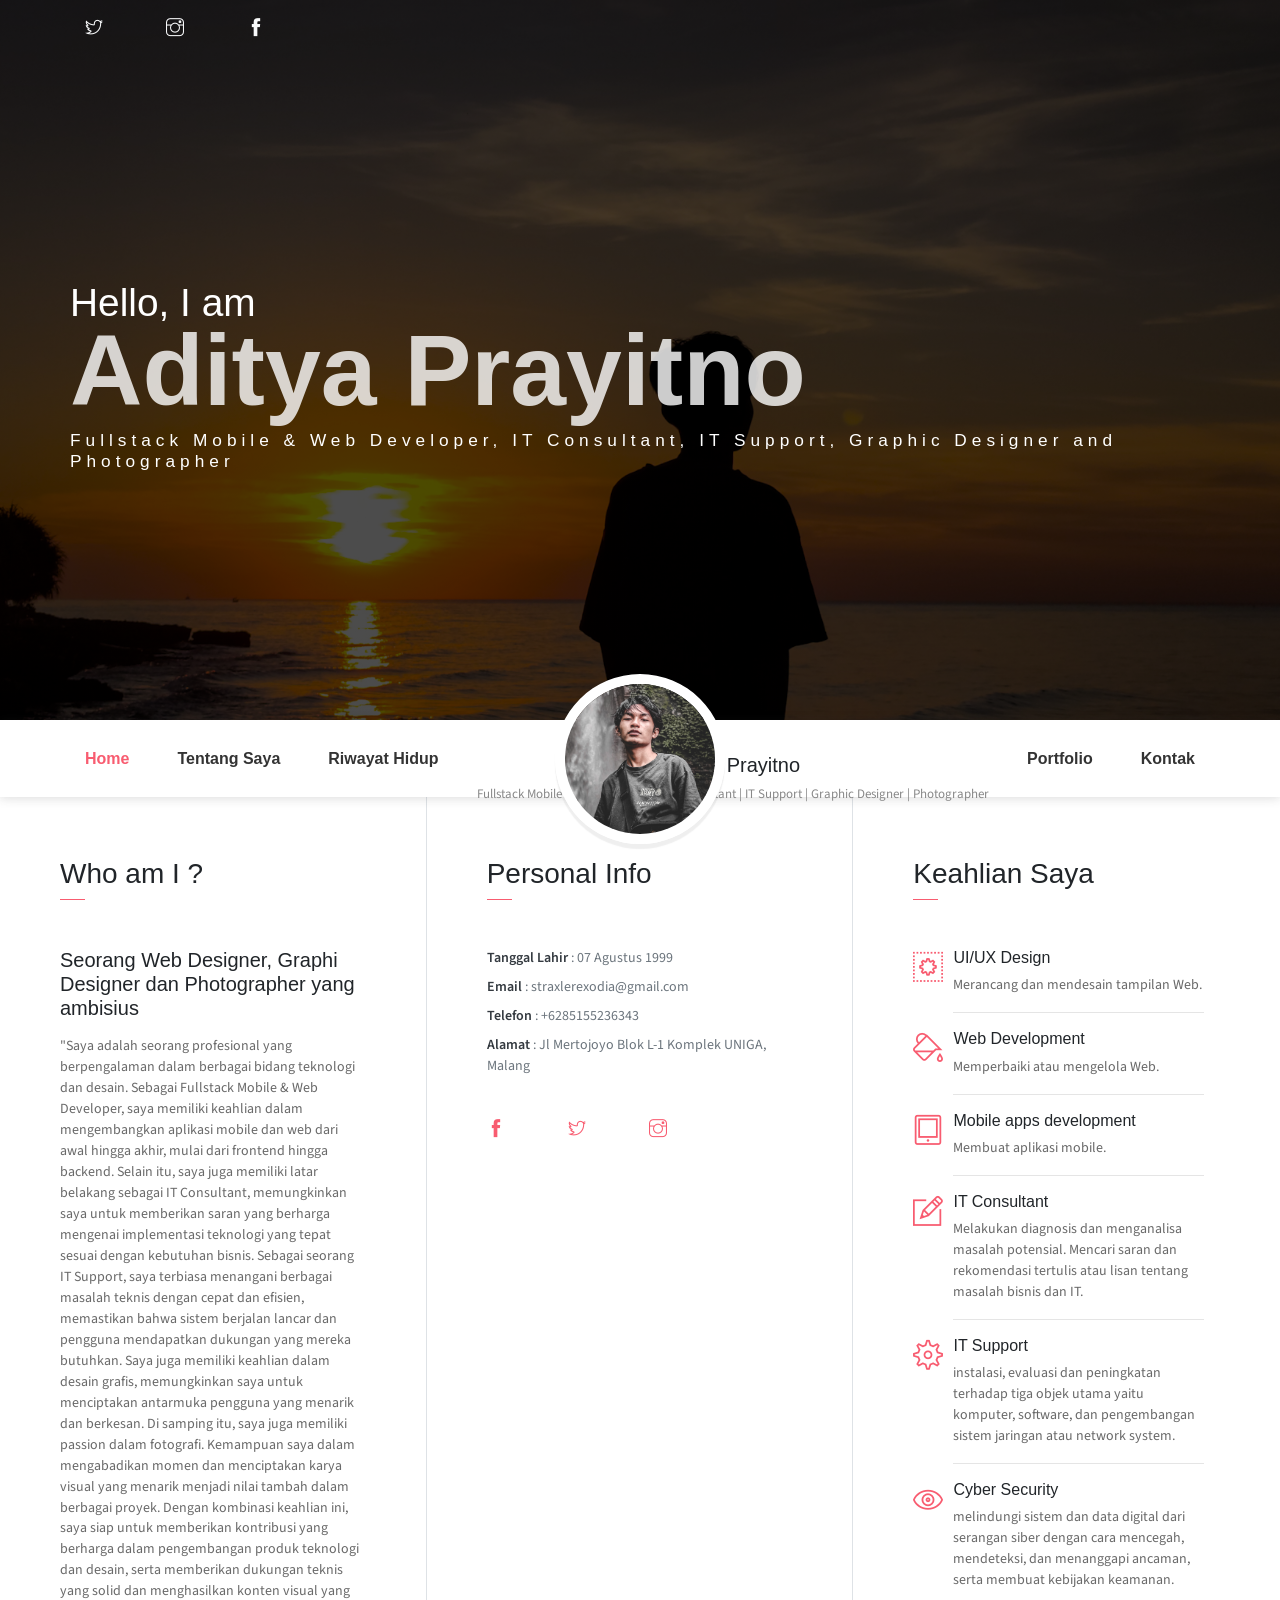
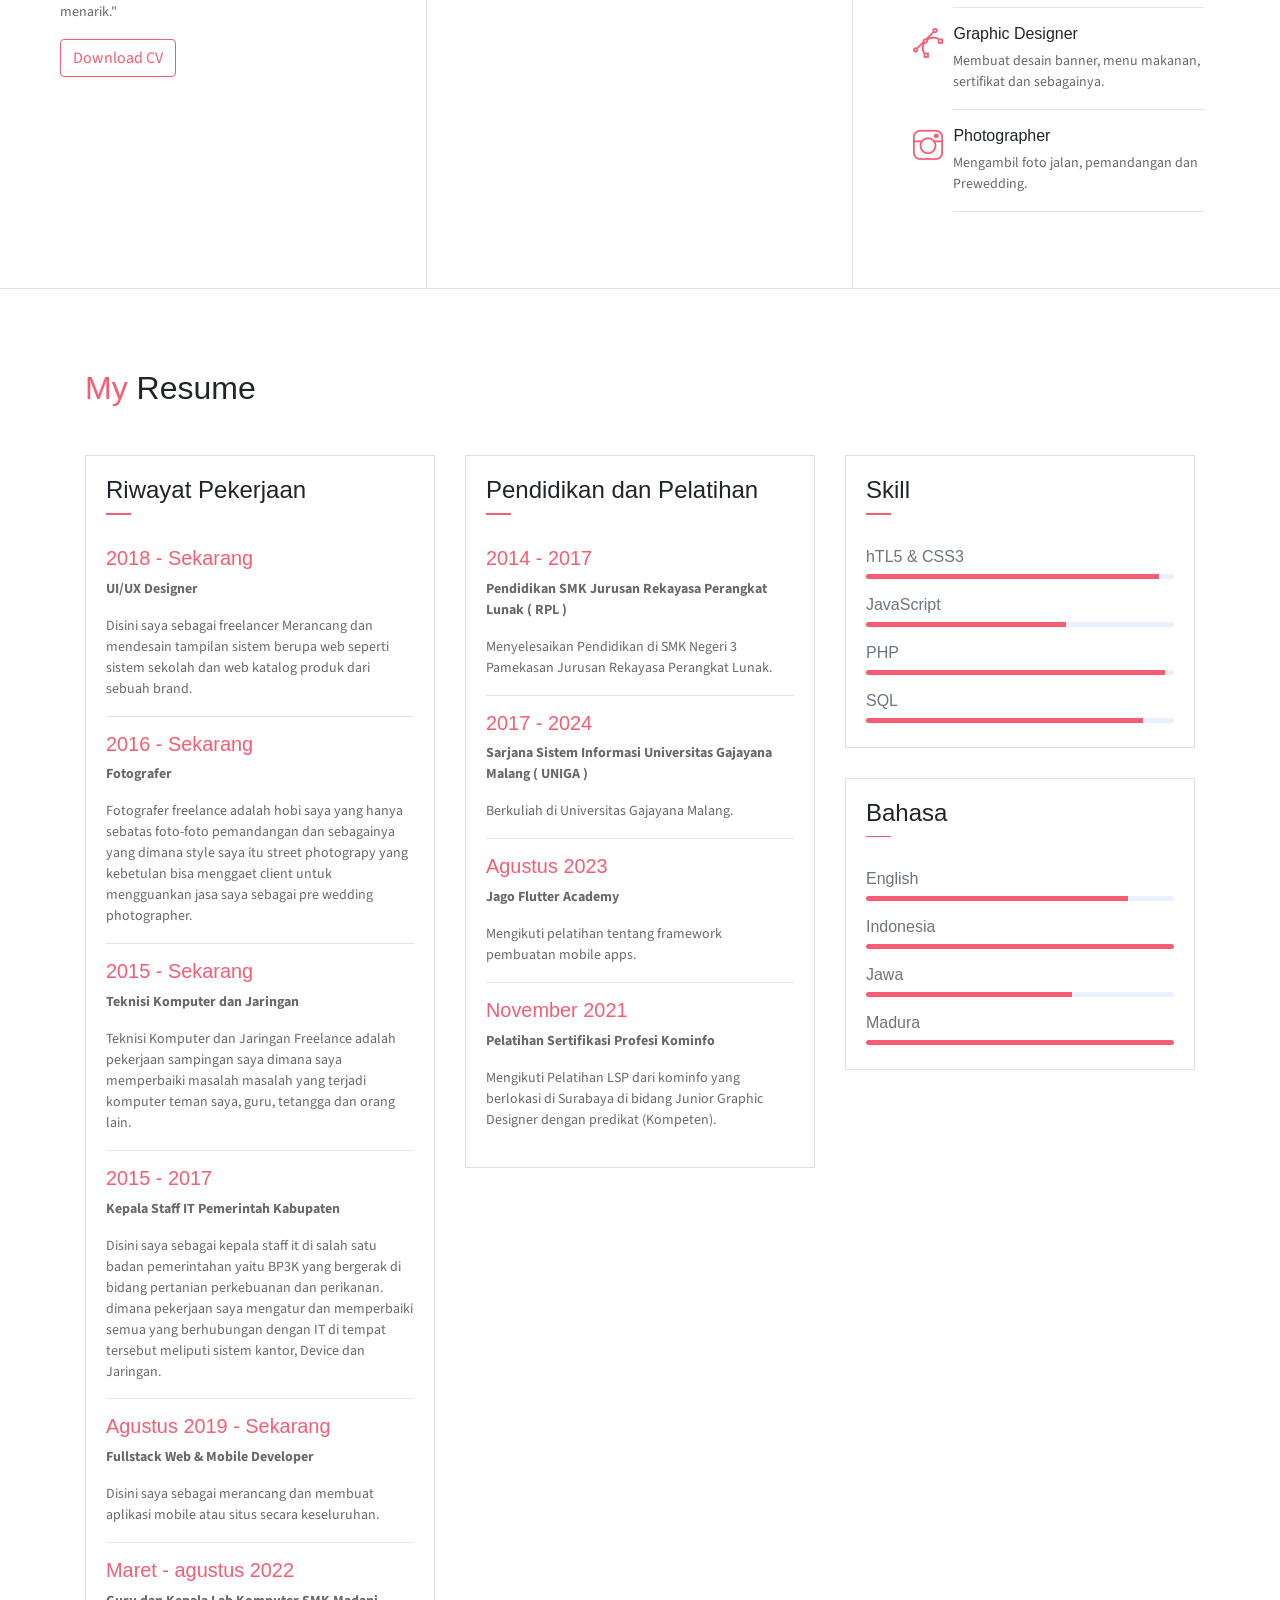
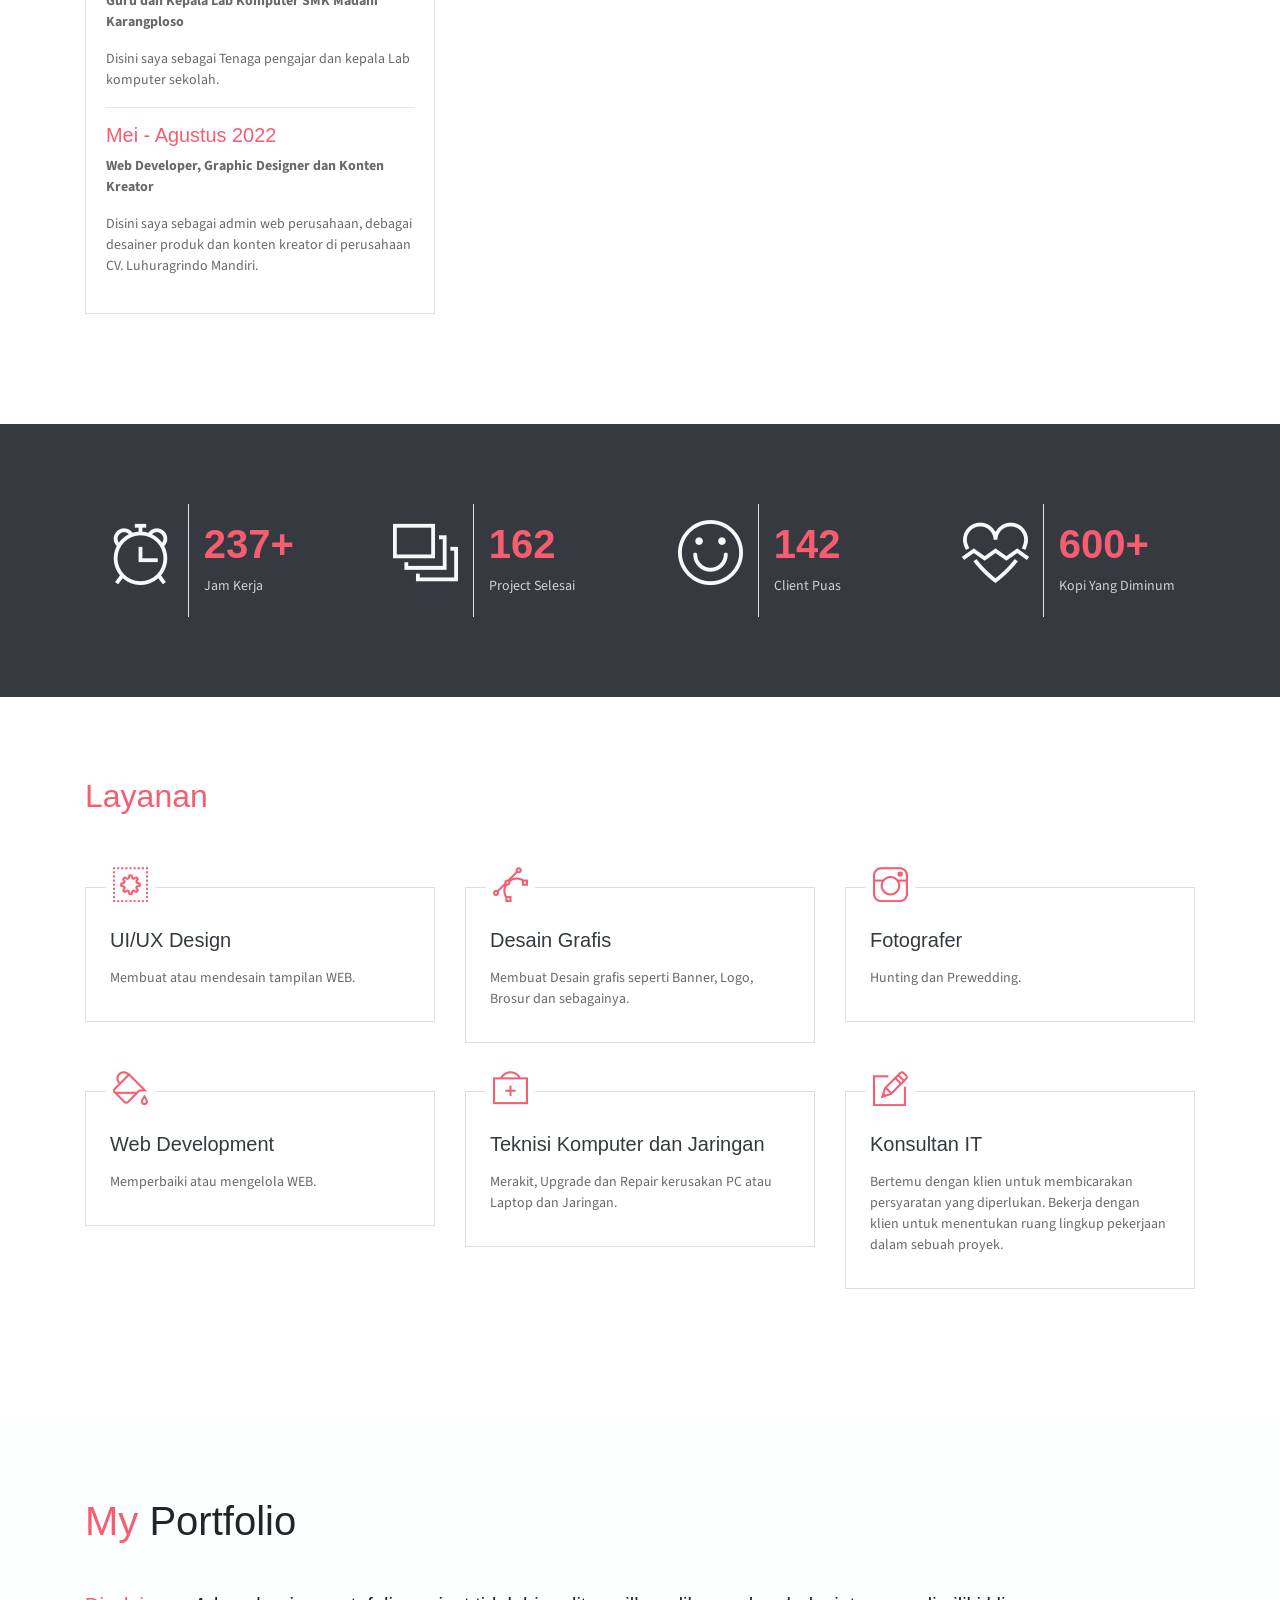
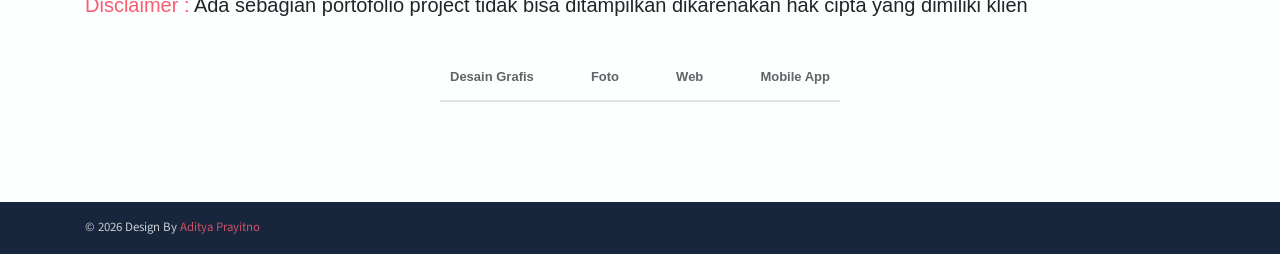
==== index.html @ c9dab258 "first commit" ====
<!DOCTYPE html>
<html lang="en">
<head>
	<meta charset="utf-8">
    <meta name="viewport" content="width=device-width, initial-scale=1, shrink-to-fit=no">
    <meta name="description" content="Start your development with JohnDoe landing page.">
    <meta name="author" content="Devcrud">
    <title>Aditya Prayitno | Landing Page Profile</title>
    <!-- font icons -->
    <link rel="stylesheet" href="assets/vendors/themify-icons/css/themify-icons.css">
    <!-- Bootstrap + JohnDoe main styles -->
	<link rel="stylesheet" href="assets/css/aditya.css">
</head>
<body data-spy="scroll" data-target=".navbar" data-offset="40" id="home">
    <header class="header">
        <div class="container">
            <ul class="social-icons pt-3">
                <li class="social-item"><a class="social-link text-light" href="https://twitter.com/badutmengsedih"><i class="ti-twitter" aria-hidden="true"></i></a></li>
                <li class="social-item"><a class="social-link text-light" href="https://instagram.com/bogek.art"><i class="ti-instagram" aria-hidden="true"></i></a></li>
                <li class="social-item"><a class="social-link text-light" href="https://facebook.com/bogek.93"><i class="ti-facebook" aria-hidden="true"></i></a></li>
            </ul>  
            <div class="header-content">
                <h4 class="header-subtitle" >Hello, I am</h4>
                <h1 class="header-title">Aditya Prayitno</h1>
                <h6 class="header-mono" >Fullstack Mobile & Web Developer, IT Consultant, IT Support, Graphic Designer and Photographer</h6>
            </div>
        </div>
    </header>
    <nav class="navbar sticky-top navbar-expand-lg navbar-light bg-white" data-spy="affix" data-offset-top="510">
        <div class="container">
            <button class="navbar-toggler ml-auto" type="button" data-toggle="collapse" data-target="#navbarSupportedContent" aria-controls="navbarSupportedContent" aria-expanded="false" aria-label="Toggle navigation">
                <span class="navbar-toggler-icon"></span>
            </button>
            <div class="collapse mt-sm-20 navbar-collapse" id="navbarSupportedContent">
                <ul class="navbar-nav mr-auto">
                    <li class="nav-item">
                        <a href="#home" class="nav-link">Home</a>
                    </li>
                    <li class="nav-item">
                        <a href="#about" class="nav-link">Tentang Saya</a>
                    </li>
                    <li class="nav-item">
                        <a href="#resume" class="nav-link">Riwayat Hidup</a>
                    </li>
                </ul>
                <ul class="navbar-nav brand">
                    <img src="assets/imgs/avatar.jpg" alt="" class="brand-img">
                    <li class="brand-txt">
                        <h5 class="brand-title">Aditya Prayitno</h5>
                        <div class="brand-subtitle">Fullstack Mobile & Web Developer | IT Consultant | IT Support | Graphic Designer | Photographer</div>
                    </li>
                </ul>
                <ul class="navbar-nav ml-auto">
                    <li class="nav-item">
                        <a href="#portfolio" class="nav-link">Portfolio</a>
                    </li>
                    <li class="nav-item last-item">
                        <a href="#about" class="nav-link">Kontak</a>
                    </li>
                </ul>
            </div>
        </div>
    </nav>
    <div class="container-fluid">
        <div id="about" class="row about-section">
            <div class="col-lg-4 about-card">
                <h3 class="font-weight-light">Who am I ?</h3>
                <span class="line mb-5"></span>
                <h5 class="mb-3">Seorang Web Designer, Graphi Designer dan Photographer yang ambisius</h5>
                <p class="mt-20">"Saya adalah seorang profesional yang berpengalaman dalam berbagai bidang teknologi dan desain. Sebagai Fullstack Mobile & Web Developer, saya memiliki keahlian dalam mengembangkan aplikasi mobile dan web dari awal hingga akhir, mulai dari frontend hingga backend. Selain itu, saya juga memiliki latar belakang sebagai IT Consultant, memungkinkan saya untuk memberikan saran yang berharga mengenai implementasi teknologi yang tepat sesuai dengan kebutuhan bisnis.

                    Sebagai seorang IT Support, saya terbiasa menangani berbagai masalah teknis dengan cepat dan efisien, memastikan bahwa sistem berjalan lancar dan pengguna mendapatkan dukungan yang mereka butuhkan. Saya juga memiliki keahlian dalam desain grafis, memungkinkan saya untuk menciptakan antarmuka pengguna yang menarik dan berkesan.
                    
                    Di samping itu, saya juga memiliki passion dalam fotografi. Kemampuan saya dalam mengabadikan momen dan menciptakan karya visual yang menarik menjadi nilai tambah dalam berbagai proyek.
                    
                    Dengan kombinasi keahlian ini, saya siap untuk memberikan kontribusi yang berharga dalam pengembangan produk teknologi dan desain, serta memberikan dukungan teknis yang solid dan menghasilkan konten visual yang menarik."</p>
                <a href="https://drive.google.com/file/d/15h1CXy4C1Z_mRAdvY41RO6Wk2h9ZpTXI/view?usp=sharing" class="btn btn-outline-danger">Download CV</a>
            </div>
            <div class="col-lg-4 about-card">
                <h3 class="font-weight-light">Personal Info</h3>
                <span class="line mb-5"></span>
                <ul class="mt40 info list-unstyled">
                    <li><span>Tanggal Lahir</span> : 07 Agustus 1999</li>
                    <li><span>Email</span> : straxlerexodia@gmail.com</li>
                    <li><span>Telefon</span> : +6285155236343</li>
                    <li><span>Alamat</span> :  Jl Mertojoyo Blok L-1 Komplek UNIGA, Malang</li>
                </ul>
                <ul class="social-icons pt-3">
                    <li class="social-item"><a class="social-link" href="https://facebook.com/bogek.93"><i class="ti-facebook" aria-hidden="true"></i></a></li>
                    <li class="social-item"><a class="social-link" href="https://twitter.com/badutmengsedih"><i class="ti-twitter" aria-hidden="true"></i></a></li>
                    <li class="social-item"><a class="social-link" href="https://instagram.com/bogek.art"><i class="ti-instagram" aria-hidden="true"></i></a></li>
                </ul>  
            </div>
            <div class="col-lg-4 about-card">
                <h3 class="font-weight-light">Keahlian Saya</h3>
                <span class="line mb-5"></span>
                <div class="row">
                    <div class="col-1 text-danger pt-1"><i class="ti-widget icon-lg"></i></div>
                    <div class="col-10 ml-auto mr-3">
                        <h6>UI/UX Design</h6>
                        <p class="subtitle"> Merancang dan mendesain tampilan Web.</p>
                        <hr>
                    </div>
                </div>
                <div class="row">
                    <div class="col-1 text-danger pt-1"><i class="ti-paint-bucket icon-lg"></i></div>
                    <div class="col-10 ml-auto mr-3">
                        <h6>Web Development</h6>
                        <p class="subtitle"> Memperbaiki atau mengelola Web.</p>
                        <hr>
                    </div>
                </div>
                <div class="row">
                    <div class="col-1 text-danger pt-1"><i class="ti-tablet icon-lg"></i></div>
                    <div class="col-10 ml-auto mr-3">
                        <h6>Mobile apps development</h6>
                        <p class="subtitle"> Membuat aplikasi mobile.</p>
                        <hr>
                    </div>
                </div>
                <div class="row">
                    <div class="col-1 text-danger pt-1"><i class="ti-pencil-alt icon-lg"></i></div>
                    <div class="col-10 ml-auto mr-3">
                        <h6>IT Consultant</h6>
                        <p class="subtitle"> Melakukan diagnosis dan menganalisa masalah potensial. Mencari saran dan rekomendasi tertulis atau lisan tentang masalah bisnis dan IT.</p>
                        <hr>
                    </div>
                </div>
                <div class="row">
                    <div class="col-1 text-danger pt-1"><i class="ti-settings icon-lg"></i></div>
                    <div class="col-10 ml-auto mr-3">
                        <h6>IT Support</h6>
                        <p class="subtitle"> instalasi, evaluasi dan peningkatan terhadap tiga objek utama yaitu komputer, software, dan pengembangan sistem jaringan atau network system.</p>
                        <hr>
                    </div>
                </div>
                <div class="row">
                    <div class="col-1 text-danger pt-1"><i class="ti-eye icon-lg"></i></div>
                    <div class="col-10 ml-auto mr-3">
                        <h6>Cyber Security</h6>
                        <p class="subtitle"> melindungi sistem dan data digital dari serangan siber dengan cara mencegah, mendeteksi, dan menanggapi ancaman, serta membuat kebijakan keamanan.</p>
                        <hr>
                    </div>
                </div>
                <div class="row">
                    <div class="col-1 text-danger pt-1"><i class="ti-vector icon-lg"></i></div>
                    <div class="col-10 ml-auto mr-3">
                        <h6>Graphic Designer</h6>
                        <p class="subtitle"> Membuat desain banner, menu makanan, sertifikat dan sebagainya.</p>
                        <hr>
                    </div>
                </div>
                <div class="row">
                    <div class="col-1 text-danger pt-1"><i class="ti-instagram icon-lg"></i></div>
                    <div class="col-10 ml-auto mr-3">
                        <h6>Photographer</h6>
                        <p class="subtitle"> Mengambil foto jalan, pemandangan dan Prewedding.</p>
                        <hr>
                    </div>
                </div>
            </div>
        </div>
    </div>

    <!--Resume Section-->
    <section class="section" id="resume">
        <div class="container">
            <h2 class="mb-5"><span class="text-danger">My</span> Resume</h2>
            <div class="row">
                <div class="col-md-6 col-lg-4">
                    <div class="card">
                       <div class="card-header">
                            <div class="mt-2">
                                <h4>Riwayat Pekerjaan</h4>
                                <span class="line"></span>  
                            </div>
                        </div>
                        <div class="card-body">
                            <h6 class="title text-danger">2018 - Sekarang</h6>
                            <P class="font-weight-bold">UI/UX Designer</P>
                            <P class="subtitle">Disini saya sebagai freelancer Merancang dan mendesain tampilan sistem berupa web seperti sistem sekolah dan web katalog produk dari sebuah brand.</P>
                            <hr>
                            <h6 class="title text-danger">2016 - Sekarang</h6>
                            <P class="font-weight-bold">Fotografer</P>
                            <P class="subtitle">Fotografer freelance adalah hobi saya yang hanya sebatas foto-foto pemandangan dan sebagainya yang dimana style saya itu street photograpy yang kebetulan bisa menggaet client untuk mengguankan jasa saya sebagai pre wedding photographer.</P>
                            <hr>
                            <h6 class="title text-danger">2015 - Sekarang</h6>
                            <P class="font-weight-bold">Teknisi Komputer dan Jaringan</P>
                            <P class="subtitle">Teknisi Komputer dan Jaringan Freelance adalah pekerjaan sampingan saya dimana saya memperbaiki masalah masalah yang terjadi komputer teman saya, guru, tetangga dan orang lain.</P>
                            <hr>
                            <h6 class="title text-danger">2015 - 2017</h6>
                            <P class="font-weight-bold">Kepala Staff IT Pemerintah Kabupaten</P>
                            <P class="subtitle">Disini saya sebagai kepala staff it di salah satu badan pemerintahan yaitu BP3K yang bergerak di bidang pertanian perkebuanan dan perikanan. dimana pekerjaan saya mengatur dan memperbaiki semua yang berhubungan dengan IT di tempat tersebut meliputi sistem kantor, Device dan Jaringan.</P>
                            <hr>
                            <h6 class="title text-danger">Agustus 2019 - Sekarang</h6>
                            <P class="font-weight-bold">Fullstack Web & Mobile Developer</P>
                            <P class="subtitle">Disini saya sebagai merancang dan membuat aplikasi mobile atau situs secara keseluruhan.</P>
                            <hr>
                            <h6 class="title text-danger">Maret - agustus 2022</h6>
                            <P class="font-weight-bold">Guru dan Kepala Lab Komputer SMK Madani Karangploso</P>
                            <P class="subtitle">Disini saya sebagai Tenaga pengajar dan kepala Lab komputer sekolah.</P>
                            <hr>
                            <h6 class="title text-danger">Mei - Agustus 2022</h6>
                            <P class="font-weight-bold">Web Developer, Graphic Designer dan Konten Kreator</P>
                            <P class="subtitle">Disini saya sebagai admin web perusahaan, debagai desainer produk dan konten kreator di perusahaan CV. Luhuragrindo Mandiri.</P>
                        </div>
                    </div>
                </div>
                <div class="col-md-6 col-lg-4">
                    <div class="card">
                       <div class="card-header">
                            <div class="mt-2">
                                <h4>Pendidikan dan Pelatihan</h4>
                                <span class="line"></span>  
                            </div>
                        </div>
                        <div class="card-body">
                            <h6 class="title text-danger">2014 - 2017</h6>
                            <P class="font-weight-bold">Pendidikan SMK Jurusan Rekayasa Perangkat Lunak ( RPL )</P>
                            <P class="subtitle">Menyelesaikan Pendidikan di SMK Negeri 3 Pamekasan Jurusan Rekayasa Perangkat Lunak.</P>                            
                            <hr>
                            <h6 class="title text-danger">2017 - 2024</h6>
                            <P class="font-weight-bold">Sarjana Sistem Informasi Universitas Gajayana Malang ( UNIGA )</P>
                            <P class="subtitle">Berkuliah di Universitas Gajayana Malang.</P>                            
                            <hr>
                            <h6 class="title text-danger">Agustus 2023</h6>
                            <P class="font-weight-bold">Jago Flutter Academy</P>
                            <P class="subtitle">Mengikuti pelatihan tentang framework pembuatan mobile apps.</P>
                            <hr>
                            <h6 class="title text-danger">November 2021</h6>
                            <P class="font-weight-bold">Pelatihan Sertifikasi Profesi Kominfo</P>
                            <P class="subtitle">Mengikuti Pelatihan LSP dari kominfo yang berlokasi di Surabaya di bidang Junior Graphic Designer dengan predikat (Kompeten).</P>
                            
                        </div>
                    </div>
                </div>
                <div class="col-lg-4">
                    <div class="card">
                       <div class="card-header">
                            <div class="pull-left">
                                <h4 class="mt-2">Skill</h4>
                                <span class="line"></span>  
                            </div>
                        </div>
                        <div class="card-body pb-2">
                           <h6>hTL5 &amp; CSS3</h6>
                            <div class="progress mb-3">
                                <div class="progress-bar bg-danger" role="progressbar" style="width: 95%" aria-valuenow="25" aria-valuemin="0" aria-valuemax="100"></div>
                            </div>
                            <h6>JavaScript</h6>
                            <div class="progress mb-3">
                                <div class="progress-bar bg-danger" role="progressbar" style="width: 65%" aria-valuenow="25" aria-valuemin="0" aria-valuemax="100"></div>
                            </div>
                            <h6>PHP</h6>
                            <div class="progress mb-3">
                                <div class="progress-bar bg-danger" role="progressbar" style="width: 97%" aria-valuenow="50" aria-valuemin="0" aria-valuemax="100"></div>
                            </div>
                            <h6>SQL</h6>
                            <div class="progress mb-3">
                                <div class="progress-bar bg-danger" role="progressbar" style="width: 90%" aria-valuenow="75" aria-valuemin="0" aria-valuemax="100"></div>
                            </div>
                        </div>
                    </div>
                    <div class="card">
                       <div class="card-header">
                            <div class="pull-left">
                                <h4 class="mt-2">Bahasa</h4>
                                <span class="line"></span>  
                            </div>
                        </div>
                        <div class="card-body pb-2">
                           <h6>English</h6>
                            <div class="progress mb-3">
                                <div class="progress-bar bg-danger" role="progressbar" style="width: 85%" aria-valuenow="25" aria-valuemin="0" aria-valuemax="100"></div>
                            </div>
                            <h6>Indonesia</h6>
                            <div class="progress mb-3">
                                <div class="progress-bar bg-danger" role="progressbar" style="width: 100%" aria-valuenow="25" aria-valuemin="0" aria-valuemax="100"></div>
                            </div>
                            <h6>Jawa</h6>
                            <div class="progress mb-3">
                                <div class="progress-bar bg-danger" role="progressbar" style="width: 67%" aria-valuenow="50" aria-valuemin="0" aria-valuemax="100"></div>
                            </div>
                            <h6>Madura</h6>
                            <div class="progress mb-3">
                                <div class="progress-bar bg-danger" role="progressbar" style="width: 100%" aria-valuenow="50" aria-valuemin="0" aria-valuemax="100"></div>
                            </div>
                        </div>
                    </div>
                </div>
            </div>
        </div>
    </section>

    <section class="section bg-dark text-center">
        <div class="container">
            <div class="row text-center">
                <div class="col-md-6 col-lg-3">
                    <div class="row ">
                        <div class="col-5 text-right text-light border-right py-3">
                            <div class="m-auto"><i class="ti-alarm-clock icon-xl"></i></div>
                        </div>
                        <div class="col-7 text-left py-3">
                            <h1 class="text-danger font-weight-bold font40">237+</h1>
                            <p class="text-light mb-1">Jam Kerja</p>
                        </div>
                    </div>
                </div>
                <div class="col-md-6 col-lg-3">
                    <div class="row">
                        <div class="col-5 text-right text-light border-right py-3">
                            <div class="m-auto"><i class="ti-layers-alt icon-xl"></i></div>
                        </div>
                        <div class="col-7 text-left py-3">
                            <h1 class="text-danger font-weight-bold font40">162</h1>
                            <p class="text-light mb-1">Project Selesai</p>
                        </div>
                    </div>
                </div>
                <div class="col-md-6 col-lg-3">
                    <div class="row">
                        <div class="col-5 text-right text-light border-right py-3">
                            <div class="m-auto"><i class="ti-face-smile icon-xl"></i></div>
                        </div>
                        <div class="col-7 text-left py-3">
                            <h1 class="text-danger font-weight-bold font40">142</h1>
                            <p class="text-light mb-1">Client Puas</p>
                        </div>
                    </div>
                </div>
                <div class="col-md-6 col-lg-3">
                    <div class="row">
                        <div class="col-5 text-right text-light border-right py-3">
                            <div class="m-auto"><i class="ti-heart-broken icon-xl"></i></div>
                        </div>
                        <div class="col-7 text-left py-3">
                            <h1 class="text-danger font-weight-bold font40">600+</h1>
                            <p class="text-light mb-1">Kopi Yang Diminum</p>
                        </div>
                    </div>
                </div>
            </div>
        </div>
    </section>

    <section class="section" id="service">
        <div class="container">
            <h2 class="mb-5 pb-4"><span class="text-danger">Layanan</span></h2>
            <div class="row">
                <div class="col-md-4 col-sm-6">
                    <div class="card mb-5">
                       <div class="card-header has-icon">
                            <i class="ti-widget text-danger" aria-hidden="true"></i>
                        </div>
                        <div class="card-body px-4 py-3">
                            <h5 class="mb-3 card-title text-dark">UI/UX Design</h5>
                            <P class="subtitle">Membuat atau mendesain tampilan WEB.</P>
                        </div>
                    </div>
                </div>
                <div class="col-md-4 col-sm-6">
                    <div class="card mb-5">
                       <div class="card-header has-icon">
                            <i class="ti-vector text-danger" aria-hidden="true"></i>
                        </div>
                        <div class="card-body px-4 py-3">
                            <h5 class="mb-3 card-title text-dark">Desain Grafis</h5>
                            <P class="subtitle">Membuat Desain grafis seperti Banner, Logo, Brosur dan sebagainya.</P>
                        </div>
                    </div>
                </div>
                <div class="col-md-4 col-sm-6">
                    <div class="card mb-5">
                       <div class="card-header has-icon">
                            <i class="ti-instagram text-danger" aria-hidden="true"></i>
                        </div>
                        <div class="card-body px-4 py-3">
                            <h5 class="mb-3 card-title text-dark">Fotografer</h5>
                            <P class="subtitle">Hunting dan Prewedding.</P>
                        </div>
                    </div>
                </div>
                <div class="col-md-4 col-sm-6">
                    <div class="card mb-5">
                       <div class="card-header has-icon">
                            <i class="ti-paint-bucket text-danger" aria-hidden="true"></i>
                        </div>
                        <div class="card-body px-4 py-3">
                            <h5 class="mb-3 card-title text-dark">Web Development</h5>
                            <P class="subtitle">Memperbaiki atau mengelola WEB.</P>
                        </div>
                    </div>
                </div>
                <div class="col-md-4 col-sm-6">
                    <div class="card mb-5">
                       <div class="card-header has-icon">
                            <i class="ti-support text-danger" aria-hidden="true"></i>
                        </div>
                        <div class="card-body px-4 py-3">
                            <h5 class="mb-3 card-title text-dark">Teknisi Komputer dan Jaringan</h5>
                            <P class="subtitle">Merakit, Upgrade dan Repair kerusakan PC atau Laptop dan Jaringan.</P>
                        </div>
                    </div>
                </div>
                <div class="col-md-4 col-sm-6">
                    <div class="card mb-5">
                       <div class="card-header has-icon">
                            <i class="ti-pencil-alt text-danger" aria-hidden="true"></i>
                        </div>
                        <div class="card-body px-4 py-3">
                            <h5 class="mb-3 card-title text-dark">Konsultan IT</h5>
                            <P class="subtitle">Bertemu dengan klien untuk membicarakan persyaratan yang diperlukan. Bekerja dengan klien untuk menentukan ruang lingkup pekerjaan dalam sebuah proyek.</P>
                        </div>
                    </div>
                </div>
            </div>
        </div>
    </section>

    <!-- Portfolio Section -->
    <section class="section bg-custom-gray" id="portfolio">
        <div class="container">
            <h1 class="mb-5"><span class="text-danger">My</span> Portfolio</h1>
            <h5 class="mb-5"><span class="text-danger">Disclaimer :</span> Ada sebagian portofolio project tidak bisa ditampilkan dikarenakan hak cipta yang dimiliki klien</h5>
            <div class="portfolio">
                <div class="filters">
                    <h4><a class="font-weight-bold" href="#" data-filter=".desaingrafis">Desain Grafis</a></h4>
                    <h4><a class="font-weight-bold" href="#" data-filter=".foto">Foto</a></h4>
                    <h4><a class="font-weight-bold" href="#" data-filter=".web">Web</a></h4>
                    <h4><a class="font-weight-bold" href="#" data-filter=".mobile">Mobile App</a></h4>
                </div>
                <div class="portfolio-container"> 
                    
                    <div class="col-md-6 col-lg-4 mobile">
                        <div class="portfolio-item">
                            <img src="assets/imgs/posresto.PNG" class="img-fluid">
                            <div class="content-holder">                                
                                <div class="text-holder">
                                    <h6 class="title">Mobile App</h6>
                                    <p class="subtitle">Aplikasi Point Of Sale Restoran</p>
                                </div>
                            </div>
                        </div>                                                     
                    </div>

                    <div class="col-md-6 col-lg-4 web">
                        <div class="portfolio-item">
                            <img src="assets/imgs/web-1.png" class="img-fluid">
                            <div class="content-holder">                                
                                <div class="text-holder">
                                    <h6 class="title">WEB</h6>
                                    <p class="subtitle">Sistem Siakad Sekolah</p>
                                </div>
                            </div>
                        </div>                                                     
                    </div>

                    <div class="col-md-6 col-lg-4 web">
                        <div class="portfolio-item">
                            <img src="assets/imgs/achiterra.PNG" class="img-fluid">
                            <div class="content-holder">                                
                                <div class="text-holder">
                                    <a href="https://achiterra.com/"><h6 class="title">Achiterra.com</h6></a>
                                    <p class="subtitle">Website Arsitek</p>
                                </div>
                            </div>
                        </div>                                                     
                    </div>

                    <div class="col-md-6 col-lg-4 desaingrafis">
                        <div class="portfolio-item">
                            <img src="assets/imgs/banner1.png" class="img-fluid">
                            <div class="content-holder">                                
                                <div class="text-holder">
                                    <h6 class="title">DESAIN BANNER</h6>
                                    <p class="subtitle">Banner panjang</p>
                                </div>
                            </div>
                        </div>                                                     
                    </div>
                    <div class="col-md-6 col-lg-4 desaingrafis">
                        <div class="portfolio-item">
                            <img src="assets/imgs/banner2.png" class="img-fluid">
                            <div class="content-holder">                                
                                <div class="text-holder">
                                    <h6 class="title">DESAIN BANNER</h6>
                                    <p class="subtitle">Banner Kotak</p>
                                </div>
                            </div>
                        </div>                                                     
                    </div>
                    <div class="col-md-6 col-lg-4 desaingrafis">
                        <div class="portfolio-item">
                            <img src="assets/imgs/desainucapan.png" class="img-fluid">
                            <div class="content-holder">                                
                                <div class="text-holder">
                                    <h6 class="title">DESAIN UCAPAN</h6>
                                    <p class="subtitle">Ucapan Hari Raya Waisak</p>
                                </div>
                            </div>
                        </div>                                                     
                    </div>
                    <div class="col-md-6 col-lg-4 desaingrafis">
                        <div class="portfolio-item">
                            <img src="assets/imgs/menumakanan1.png" class="img-fluid">
                            <div class="content-holder">                                
                                <div class="text-holder">
                                    <h6 class="title">DESAIN MENU MAKANAN</h6>
                                    <p class="subtitle">Menu Makanan 1</p>
                                </div>
                            </div>
                        </div>                                                     
                    </div>
                    <div class="col-md-6 col-lg-4 desaingrafis">
                        <div class="portfolio-item">
                            <img src="assets/imgs/menumakanan2.png" class="img-fluid">
                            <div class="content-holder">                                
                                <div class="text-holder">
                                    <h6 class="title">DESAIN MENU MAKANAN</h6>
                                    <p class="subtitle">Menu Makanan 2</p>
                                </div>
                            </div>
                        </div>                                                     
                    </div>
                    <div class="col-md-6 col-lg-4 desaingrafis">
                        <div class="portfolio-item">
                            <img src="assets/imgs/sertifikatP1.png" class="img-fluid">
                            <div class="content-holder">                                
                                <div class="text-holder">
                                    <h6 class="title">DESAIN SERTIFIKAT</h6>
                                    <p class="subtitle">Sertifikat Potrait 1</p>
                                </div>
                            </div>
                        </div>                                                     
                    </div>
                    <div class="col-md-6 col-lg-4 desaingrafis">
                        <div class="portfolio-item">
                            <img src="assets/imgs/sertifikatP2.png" class="img-fluid">
                            <div class="content-holder">                                
                                <div class="text-holder">
                                    <h6 class="title">DESAIN SERTIFIKAT</h6>
                                    <p class="subtitle">Sertifikat Potrait 2</p>
                                </div>
                            </div>
                        </div>                                                     
                    </div>
                    <div class="col-md-6 col-lg-4 desaingrafis">
                        <div class="portfolio-item">
                            <img src="assets/imgs/sertifikatL1.png" class="img-fluid">
                            <div class="content-holder">                                
                                <div class="text-holder">
                                    <h6 class="title">DESAIN SERTIFIKAT</h6>
                                    <p class="subtitle">Sertifikat Lanscape 1</p>
                                </div>
                            </div>
                        </div>                                                     
                    </div>
                    <div class="col-md-6 col-lg-4 desaingrafis">
                        <div class="portfolio-item">
                            <img src="assets/imgs/sertifikatL2.png" class="img-fluid">
                            <div class="content-holder">                                
                                <div class="text-holder">
                                    <h6 class="title">DESAIN SERTIFIKAT</h6>
                                    <p class="subtitle">Sertifikat Lanscape 2</p>
                                </div>
                            </div>
                        </div>                                                     
                    </div>
                    
                    <div class="col-md-6 col-lg-4 foto">
                        <div class="portfolio-item">
                            <img src="assets/imgs/foto-1.png" class="img-fluid">  
                        </div>                                                     
                    </div> 
                    <div class="col-md-6 col-lg-4 foto">
                        <div class="portfolio-item">
                            <img src="assets/imgs/foto-2.png" class="img-fluid">                      
                        </div>                                                      
                    </div> 
                    <div class="col-md-6 col-lg-4 foto">
                        <div class="portfolio-item">
                            <img src="assets/imgs/foto-3.png" class="img-fluid">          
                        </div>                                                   
                    </div>
                    <div class="col-md-6 col-lg-4 foto">
                        <div class="portfolio-item">
                            <img src="assets/imgs/foto-4.png" class="img-fluid">  
                        </div>                                                     
                    </div> 
                    <div class="col-md-6 col-lg-4 foto">
                        <div class="portfolio-item">
                            <img src="assets/imgs/foto-5.png" class="img-fluid">                      
                        </div>                                                      
                    </div> 
                    <div class="col-md-6 col-lg-4 foto">
                        <div class="portfolio-item">
                            <img src="assets/imgs/foto-6.png" class="img-fluid">          
                        </div>                                                   
                    </div>
                    <div class="col-md-6 col-lg-4 foto">
                        <div class="portfolio-item">
                            <img src="assets/imgs/foto-7.png" class="img-fluid">  
                        </div>                                                     
                    </div> 
                    <div class="col-md-6 col-lg-4 foto">
                        <div class="portfolio-item">
                            <img src="assets/imgs/foto-8.png" class="img-fluid">                      
                        </div>                                                      
                    </div> 
                </div> 
            </div>  
        </div>            
    </section>
    <!-- End of portfolio section -->


            </div>
        </div>
    </section>
    <footer class="footer py-3">
        <div class="container">
            <p class="small mb-0 text-light">
                &copy; <script>document.write(new Date().getFullYear())</script> Design By <span class="text-danger">Aditya Prayitno</span> 
            </p>
        </div>
    </footer>

	<!-- core  -->
    <script src="assets/vendors/jquery/jquery-3.4.1.js"></script>
    <script src="assets/vendors/bootstrap/bootstrap.bundle.js"></script>

    <!-- bootstrap 3 affix -->
    <script src="assets/vendors/bootstrap/bootstrap.affix.js"></script>

    <!-- Isotope  -->
    <script src="assets/vendors/isotope/isotope.pkgd.js"></script>

    <!-- JohnDoe js -->
    <script src="assets/js/johndoe.js"></script>

</body>
</html>
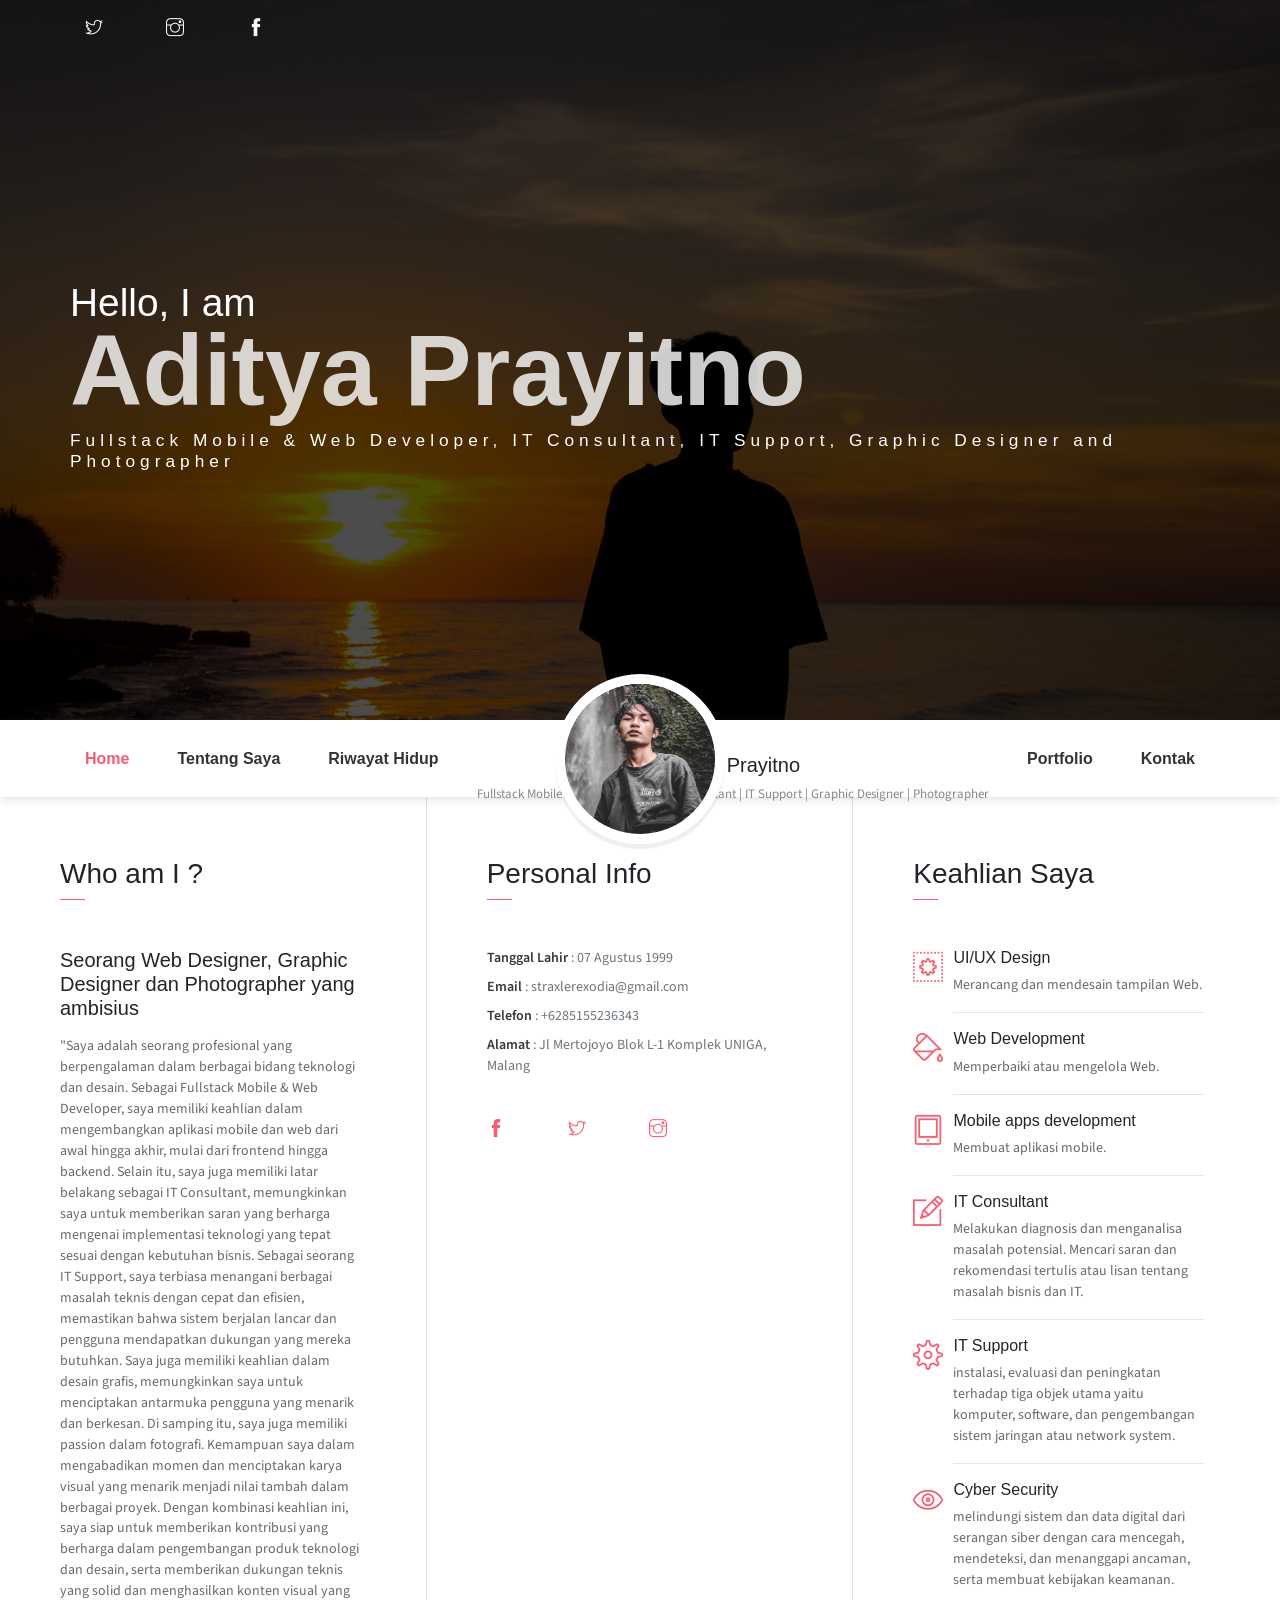
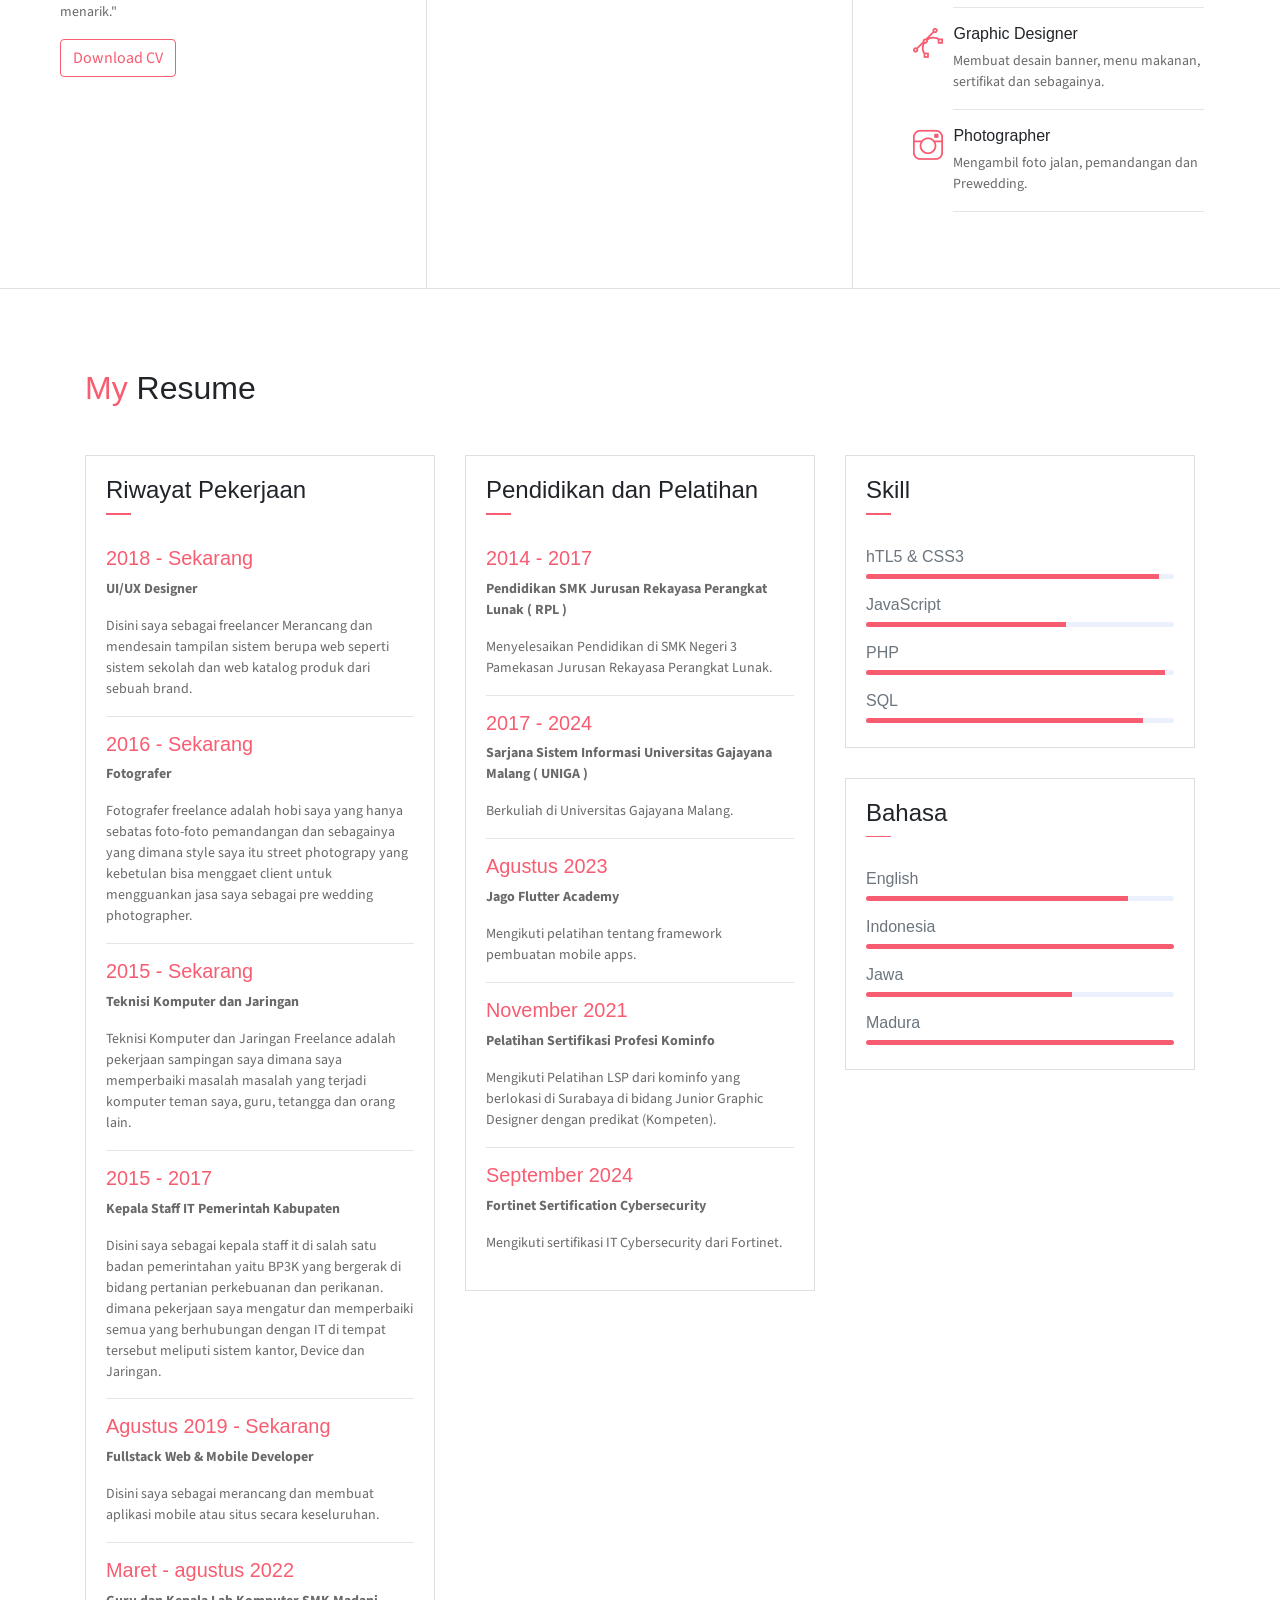
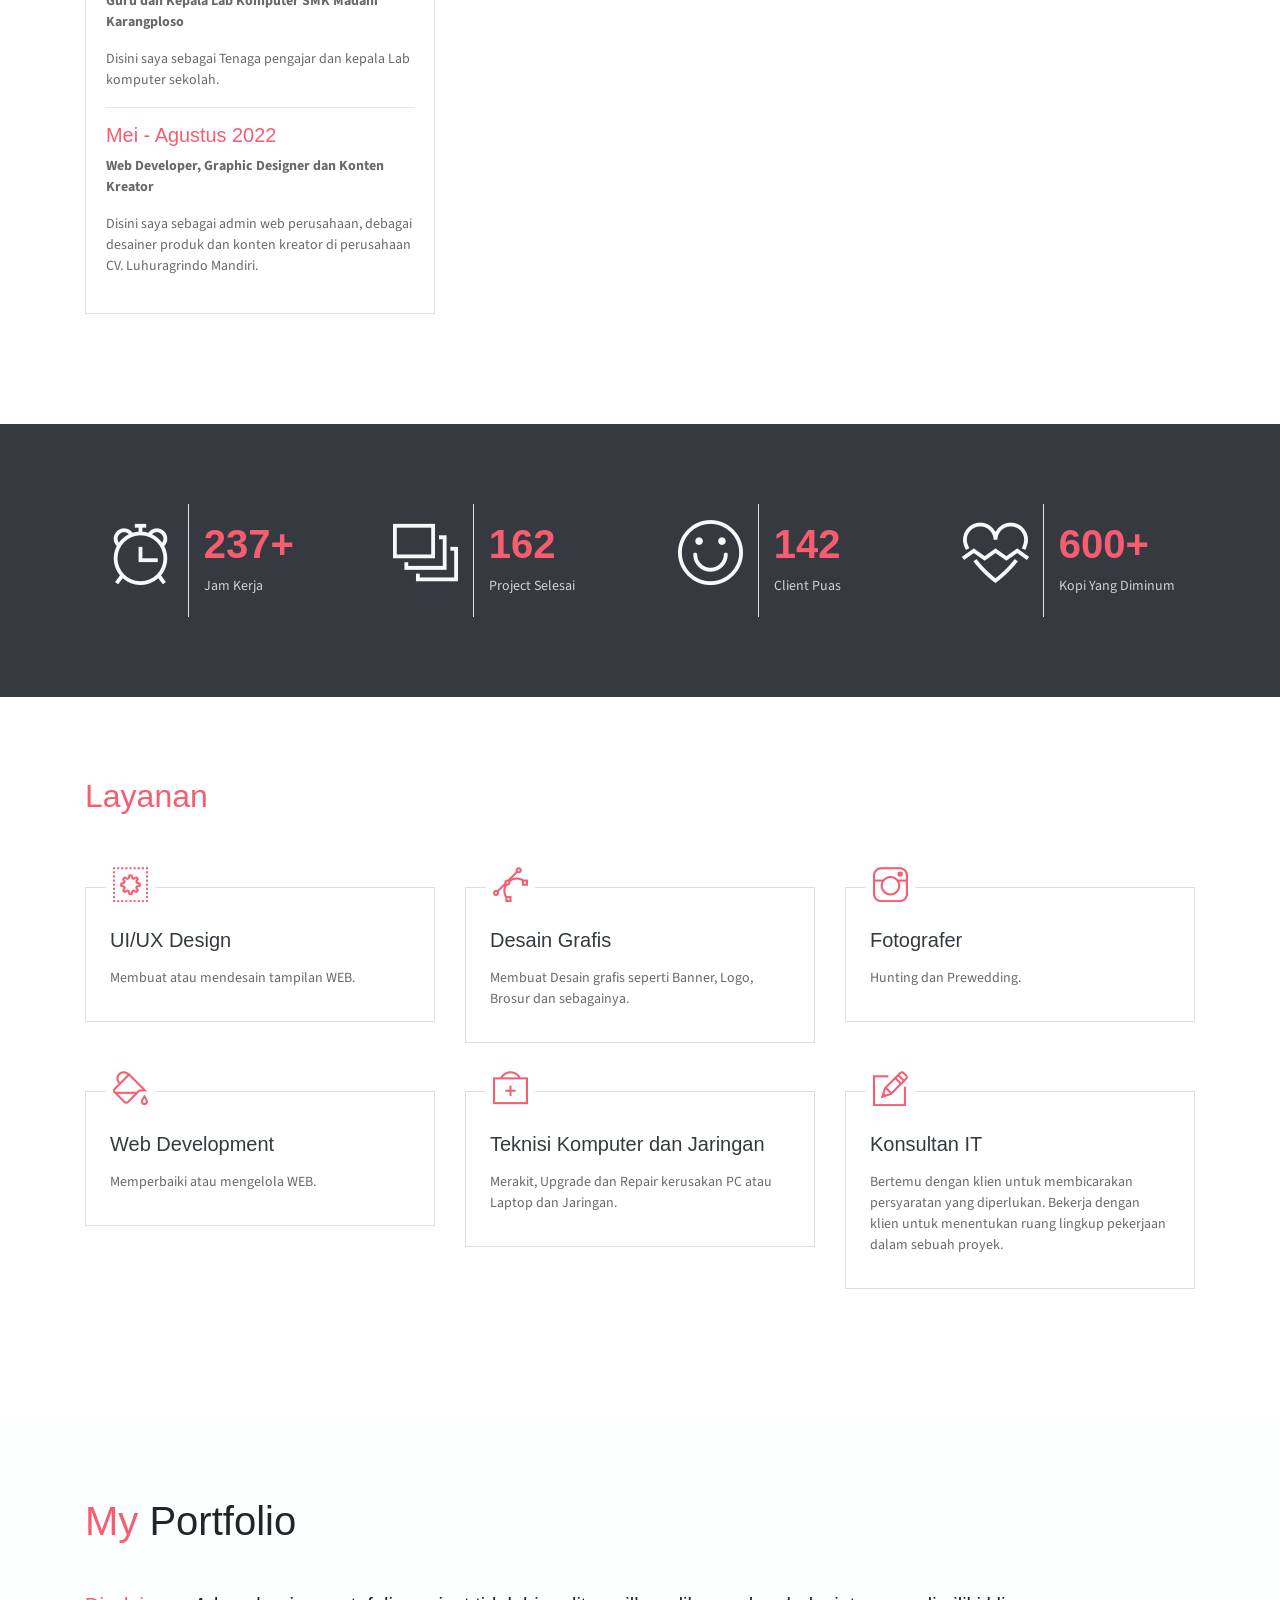
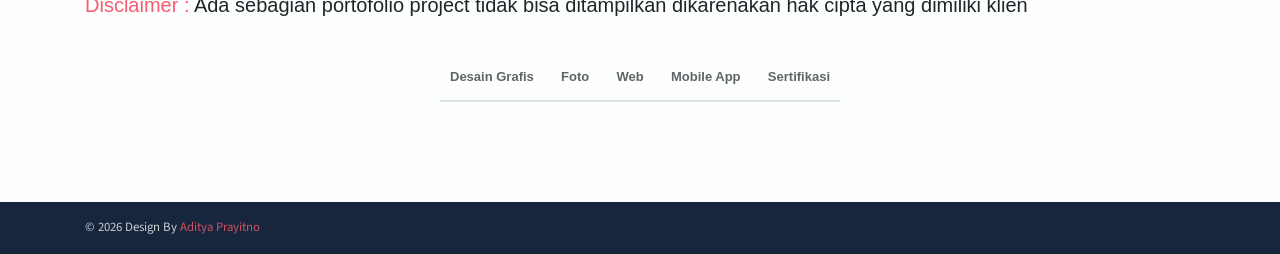
==== commit 79a64e41: "Add files via upload" ====
--- a/index.html
+++ b/index.html
@@ -66,7 +66,7 @@
             <div class="col-lg-4 about-card">
                 <h3 class="font-weight-light">Who am I ?</h3>
                 <span class="line mb-5"></span>
-                <h5 class="mb-3">Seorang Web Designer, Graphi Designer dan Photographer yang ambisius</h5>
+                <h5 class="mb-3">Seorang Web Designer, Graphic Designer dan Photographer yang ambisius</h5>
                 <p class="mt-20">"Saya adalah seorang profesional yang berpengalaman dalam berbagai bidang teknologi dan desain. Sebagai Fullstack Mobile & Web Developer, saya memiliki keahlian dalam mengembangkan aplikasi mobile dan web dari awal hingga akhir, mulai dari frontend hingga backend. Selain itu, saya juga memiliki latar belakang sebagai IT Consultant, memungkinkan saya untuk memberikan saran yang berharga mengenai implementasi teknologi yang tepat sesuai dengan kebutuhan bisnis.
 
                     Sebagai seorang IT Support, saya terbiasa menangani berbagai masalah teknis dengan cepat dan efisien, memastikan bahwa sistem berjalan lancar dan pengguna mendapatkan dukungan yang mereka butuhkan. Saya juga memiliki keahlian dalam desain grafis, memungkinkan saya untuk menciptakan antarmuka pengguna yang menarik dan berkesan.
@@ -230,6 +230,10 @@
                             <h6 class="title text-danger">November 2021</h6>
                             <P class="font-weight-bold">Pelatihan Sertifikasi Profesi Kominfo</P>
                             <P class="subtitle">Mengikuti Pelatihan LSP dari kominfo yang berlokasi di Surabaya di bidang Junior Graphic Designer dengan predikat (Kompeten).</P>
+                            <hr>
+                            <h6 class="title text-danger">September 2024</h6>
+                            <P class="font-weight-bold">Fortinet Sertification Cybersecurity</P>
+                            <P class="subtitle">Mengikuti sertifikasi IT Cybersecurity dari Fortinet.</P>
                             
                         </div>
                     </div>
@@ -428,8 +432,21 @@
                     <h4><a class="font-weight-bold" href="#" data-filter=".foto">Foto</a></h4>
                     <h4><a class="font-weight-bold" href="#" data-filter=".web">Web</a></h4>
                     <h4><a class="font-weight-bold" href="#" data-filter=".mobile">Mobile App</a></h4>
+                    <h4><a class="font-weight-bold" href="#" data-filter=".sertifikasi">Sertifikasi</a></h4>
                 </div>
                 <div class="portfolio-container"> 
+
+                    <div class="col-md-6 col-lg-4 sertifikasi">
+                        <div class="portfolio-item">
+                            <img src="assets/imgs/cybersecurity1.PNG" class="img-fluid">
+                            <div class="content-holder">                                
+                                <div class="text-holder">
+                                    <h6 class="title">Sertifikasi</h6>
+                                    <p class="subtitle">Fortinet Certified Fundamentals in Cybersecurity</p>
+                                </div>
+                            </div>
+                        </div>                                                     
+                    </div>
                     
                     <div class="col-md-6 col-lg-4 mobile">
                         <div class="portfolio-item">
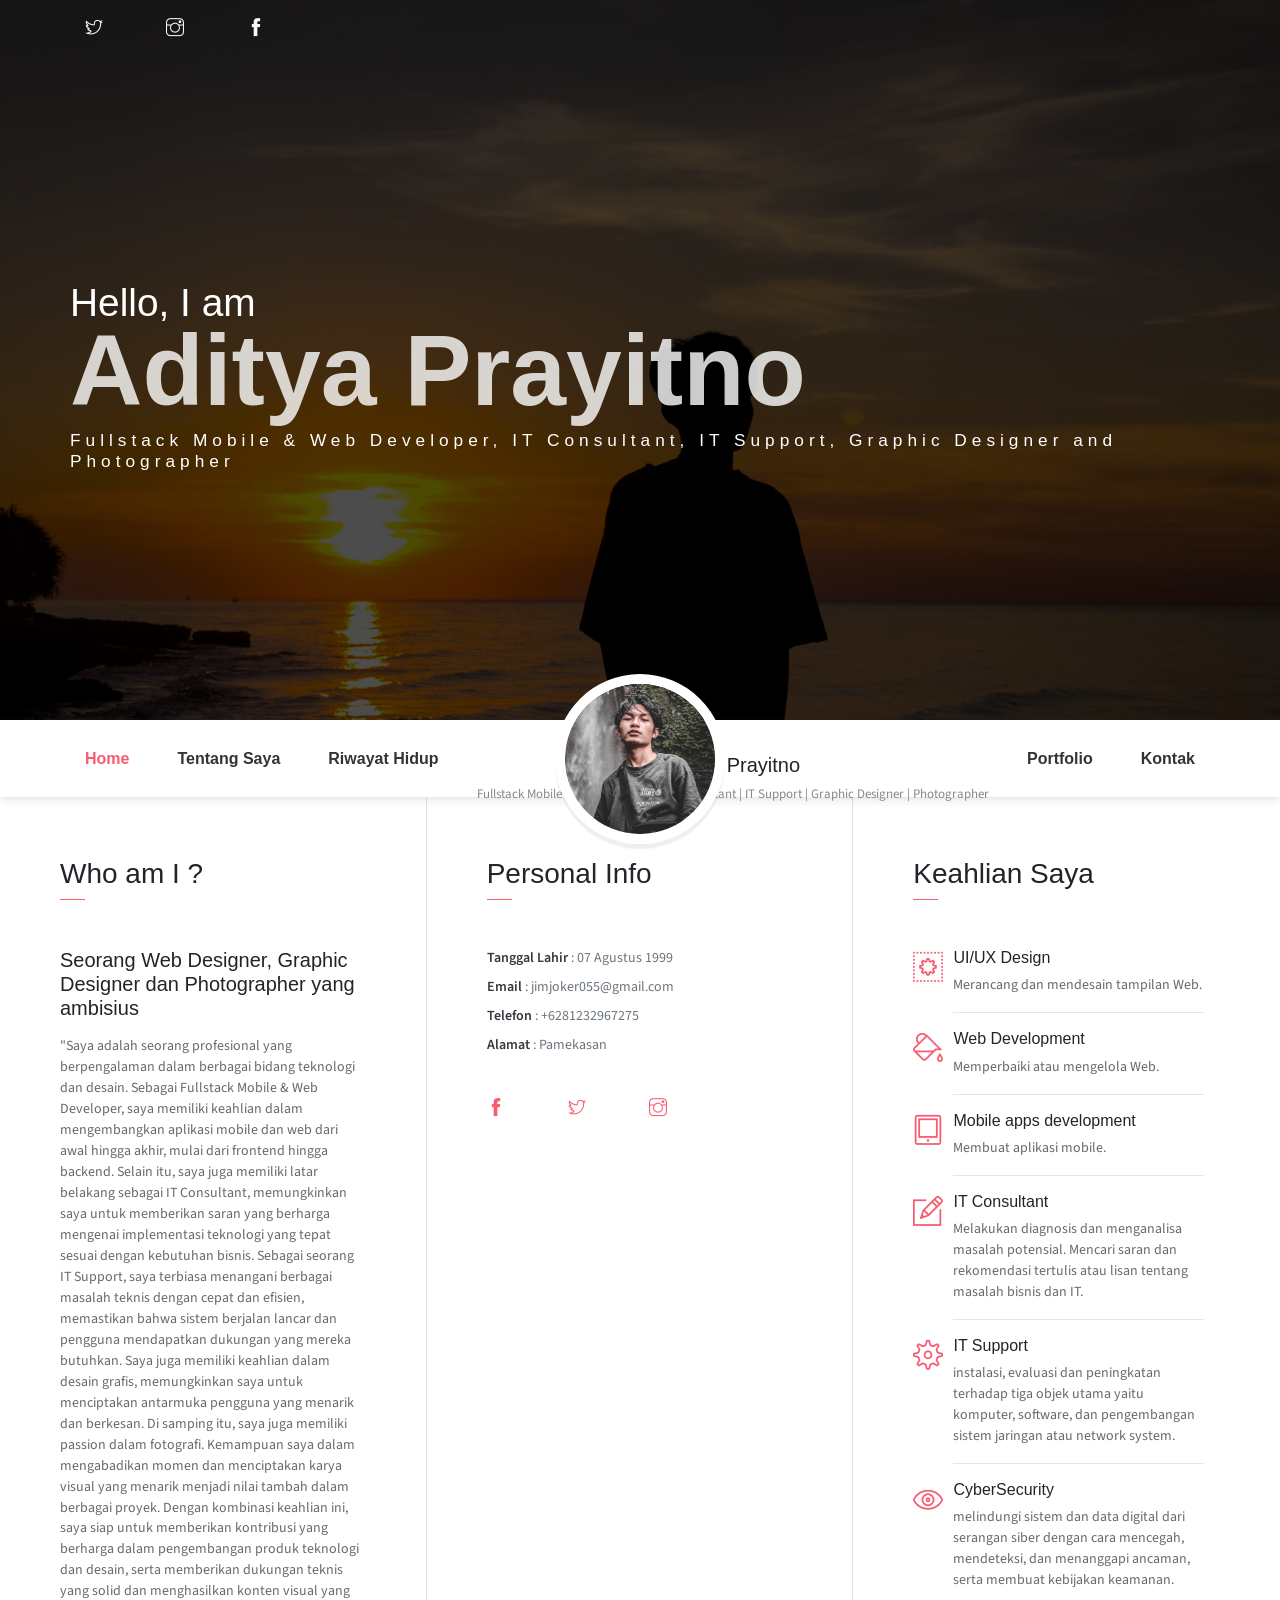
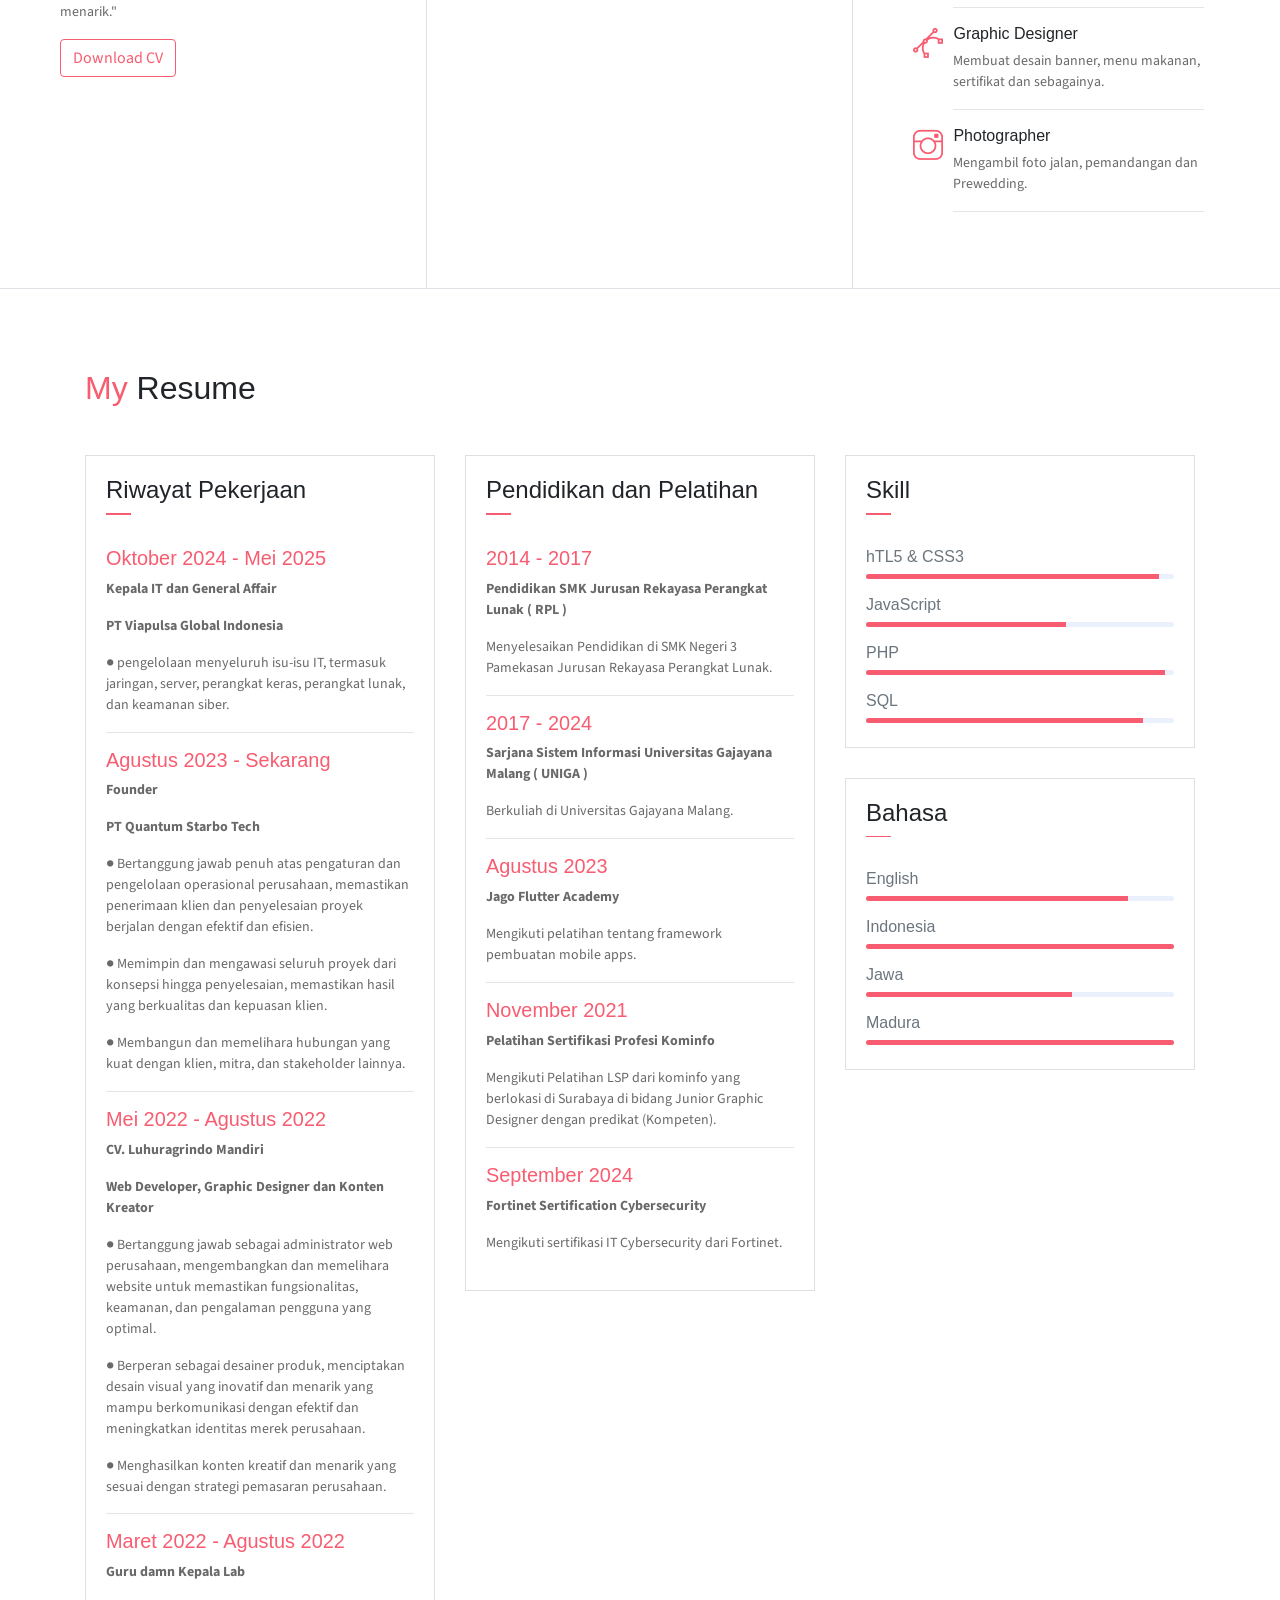
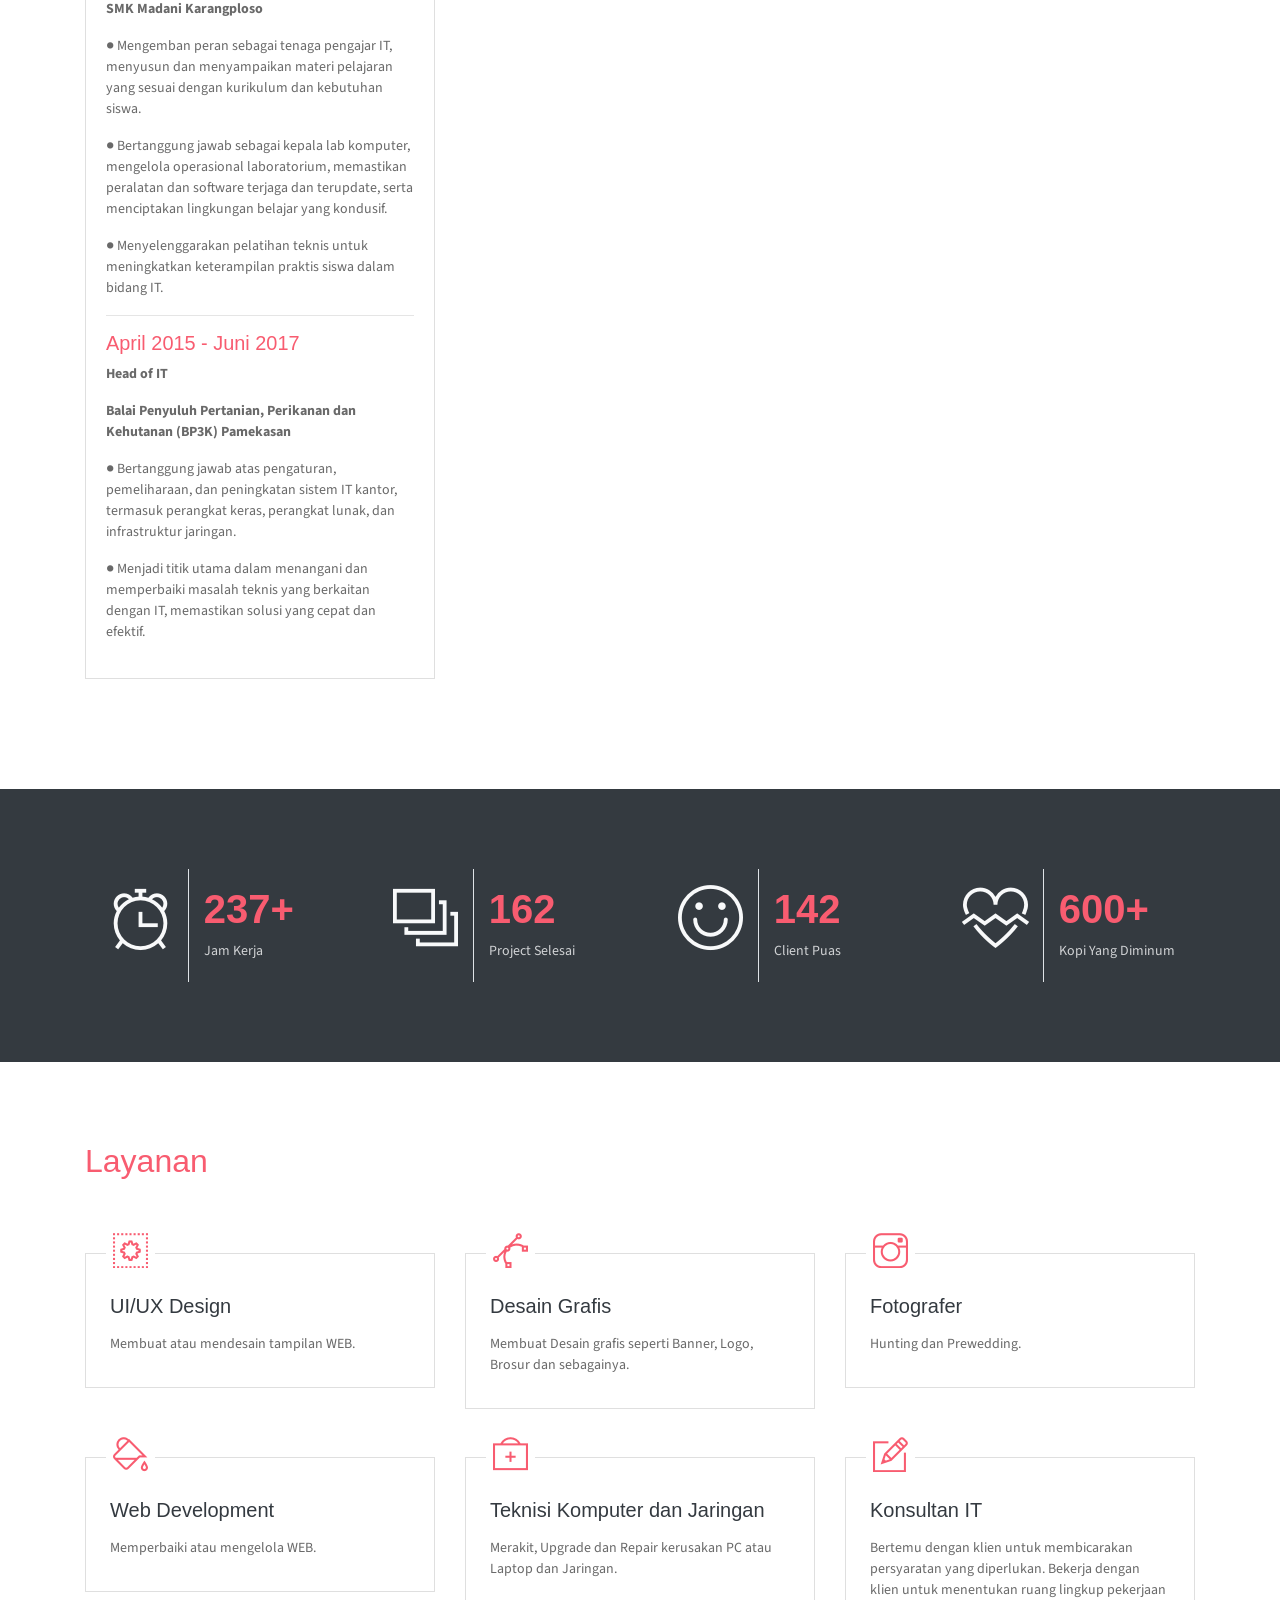
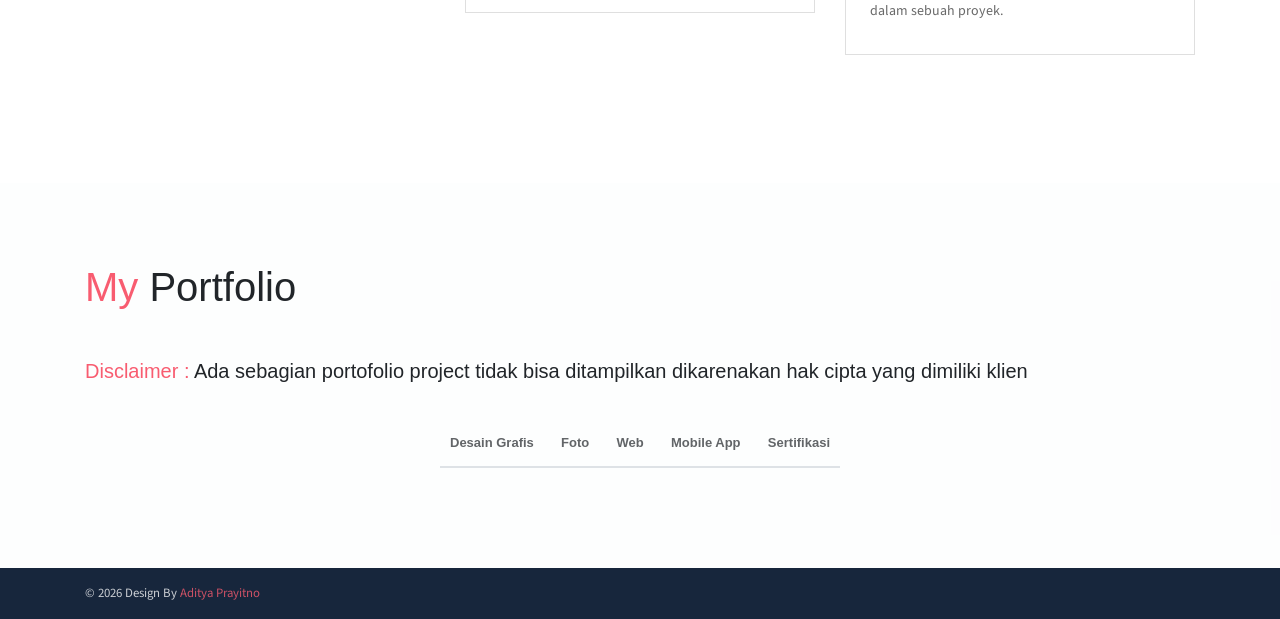
==== commit dbc92f5f: "Add files via upload" ====
--- a/index.html
+++ b/index.html
@@ -5,7 +5,7 @@
     <meta name="viewport" content="width=device-width, initial-scale=1, shrink-to-fit=no">
     <meta name="description" content="Start your development with JohnDoe landing page.">
     <meta name="author" content="Devcrud">
-    <title>Aditya Prayitno | Landing Page Profile</title>
+    <title>Profil Aditya Prayitno</title>
     <!-- font icons -->
     <link rel="stylesheet" href="assets/vendors/themify-icons/css/themify-icons.css">
     <!-- Bootstrap + JohnDoe main styles -->
@@ -74,16 +74,16 @@
                     Di samping itu, saya juga memiliki passion dalam fotografi. Kemampuan saya dalam mengabadikan momen dan menciptakan karya visual yang menarik menjadi nilai tambah dalam berbagai proyek.
                     
                     Dengan kombinasi keahlian ini, saya siap untuk memberikan kontribusi yang berharga dalam pengembangan produk teknologi dan desain, serta memberikan dukungan teknis yang solid dan menghasilkan konten visual yang menarik."</p>
-                <a href="https://drive.google.com/file/d/15h1CXy4C1Z_mRAdvY41RO6Wk2h9ZpTXI/view?usp=sharing" class="btn btn-outline-danger">Download CV</a>
+                <a href="https://drive.google.com/file/d/1Q-ofw_Jra123SqY9yXWgyBBPirbQ2Lj5/view?usp=sharing" class="btn btn-outline-danger">Download CV</a>
             </div>
             <div class="col-lg-4 about-card">
                 <h3 class="font-weight-light">Personal Info</h3>
                 <span class="line mb-5"></span>
                 <ul class="mt40 info list-unstyled">
                     <li><span>Tanggal Lahir</span> : 07 Agustus 1999</li>
-                    <li><span>Email</span> : straxlerexodia@gmail.com</li>
-                    <li><span>Telefon</span> : +6285155236343</li>
-                    <li><span>Alamat</span> :  Jl Mertojoyo Blok L-1 Komplek UNIGA, Malang</li>
+                    <li><span>Email</span> : jimjoker055@gmail.com</li>
+                    <li><span>Telefon</span> : +6281232967275</li>
+                    <li><span>Alamat</span> :  Pamekasan</li>
                 </ul>
                 <ul class="social-icons pt-3">
                     <li class="social-item"><a class="social-link" href="https://facebook.com/bogek.93"><i class="ti-facebook" aria-hidden="true"></i></a></li>
@@ -137,7 +137,7 @@
                 <div class="row">
                     <div class="col-1 text-danger pt-1"><i class="ti-eye icon-lg"></i></div>
                     <div class="col-10 ml-auto mr-3">
-                        <h6>Cyber Security</h6>
+                        <h6>CyberSecurity</h6>
                         <p class="subtitle"> melindungi sistem dan data digital dari serangan siber dengan cara mencegah, mendeteksi, dan menanggapi ancaman, serta membuat kebijakan keamanan.</p>
                         <hr>
                     </div>
@@ -176,33 +176,46 @@
                             </div>
                         </div>
                         <div class="card-body">
-                            <h6 class="title text-danger">2018 - Sekarang</h6>
-                            <P class="font-weight-bold">UI/UX Designer</P>
-                            <P class="subtitle">Disini saya sebagai freelancer Merancang dan mendesain tampilan sistem berupa web seperti sistem sekolah dan web katalog produk dari sebuah brand.</P>
-                            <hr>
-                            <h6 class="title text-danger">2016 - Sekarang</h6>
-                            <P class="font-weight-bold">Fotografer</P>
-                            <P class="subtitle">Fotografer freelance adalah hobi saya yang hanya sebatas foto-foto pemandangan dan sebagainya yang dimana style saya itu street photograpy yang kebetulan bisa menggaet client untuk mengguankan jasa saya sebagai pre wedding photographer.</P>
-                            <hr>
-                            <h6 class="title text-danger">2015 - Sekarang</h6>
-                            <P class="font-weight-bold">Teknisi Komputer dan Jaringan</P>
-                            <P class="subtitle">Teknisi Komputer dan Jaringan Freelance adalah pekerjaan sampingan saya dimana saya memperbaiki masalah masalah yang terjadi komputer teman saya, guru, tetangga dan orang lain.</P>
-                            <hr>
-                            <h6 class="title text-danger">2015 - 2017</h6>
-                            <P class="font-weight-bold">Kepala Staff IT Pemerintah Kabupaten</P>
-                            <P class="subtitle">Disini saya sebagai kepala staff it di salah satu badan pemerintahan yaitu BP3K yang bergerak di bidang pertanian perkebuanan dan perikanan. dimana pekerjaan saya mengatur dan memperbaiki semua yang berhubungan dengan IT di tempat tersebut meliputi sistem kantor, Device dan Jaringan.</P>
-                            <hr>
-                            <h6 class="title text-danger">Agustus 2019 - Sekarang</h6>
-                            <P class="font-weight-bold">Fullstack Web & Mobile Developer</P>
-                            <P class="subtitle">Disini saya sebagai merancang dan membuat aplikasi mobile atau situs secara keseluruhan.</P>
-                            <hr>
-                            <h6 class="title text-danger">Maret - agustus 2022</h6>
-                            <P class="font-weight-bold">Guru dan Kepala Lab Komputer SMK Madani Karangploso</P>
-                            <P class="subtitle">Disini saya sebagai Tenaga pengajar dan kepala Lab komputer sekolah.</P>
-                            <hr>
-                            <h6 class="title text-danger">Mei - Agustus 2022</h6>
+                            <h6 class="title text-danger">Oktober 2024 - Mei 2025</h6>
+                            <P class="font-weight-bold">Kepala IT dan General Affair</P>
+                            <P class="font-weight-bold">PT Viapulsa Global Indonesia</P>
+                            <P class="subtitle">● pengelolaan menyeluruh isu-isu IT, termasuk jaringan, server, perangkat keras, perangkat lunak, dan keamanan
+                                siber.</P>
+                            <hr>
+                            <h6 class="title text-danger">Agustus 2023 - Sekarang</h6>
+                            <P class="font-weight-bold">Founder</P>
+                            <P class="font-weight-bold">PT Quantum Starbo Tech</P>
+                            <P class="subtitle">● Bertanggung jawab penuh atas pengaturan dan pengelolaan operasional perusahaan, memastikan penerimaan
+                                klien dan penyelesaian proyek berjalan dengan efektif dan efisien.</P>
+                            <P class="subtitle">● Memimpin dan mengawasi seluruh proyek dari konsepsi hingga penyelesaian, memastikan hasil yang berkualitas
+                                dan kepuasan klien.</P>
+                            <P class="subtitle">● Membangun dan memelihara hubungan yang kuat dengan klien, mitra, dan stakeholder lainnya.</P>
+                            <hr>
+                            <h6 class="title text-danger">Mei 2022 - Agustus 2022</h6>
+                            <P class="font-weight-bold">CV. Luhuragrindo Mandiri</P>
                             <P class="font-weight-bold">Web Developer, Graphic Designer dan Konten Kreator</P>
-                            <P class="subtitle">Disini saya sebagai admin web perusahaan, debagai desainer produk dan konten kreator di perusahaan CV. Luhuragrindo Mandiri.</P>
+                            <P class="subtitle">● Bertanggung jawab sebagai administrator web perusahaan, mengembangkan dan memelihara website untuk
+                                memastikan fungsionalitas, keamanan, dan pengalaman pengguna yang optimal.</P>
+                            <P class="subtitle">● Berperan sebagai desainer produk, menciptakan desain visual yang inovatif dan menarik yang mampu
+                                berkomunikasi dengan efektif dan meningkatkan identitas merek perusahaan.</P>
+                            <P class="subtitle">● Menghasilkan konten kreatif dan menarik yang sesuai dengan strategi pemasaran perusahaan.</P>
+                            <hr>
+                            <h6 class="title text-danger">Maret 2022 - Agustus 2022</h6>
+                            <P class="font-weight-bold">Guru damn Kepala Lab</P>
+                            <P class="font-weight-bold">SMK Madani Karangploso</P>
+                            <P class="subtitle">● Mengemban peran sebagai tenaga pengajar IT, menyusun dan menyampaikan materi pelajaran yang sesuai
+                                dengan kurikulum dan kebutuhan siswa.</P>
+                            <P class="subtitle">● Bertanggung jawab sebagai kepala lab komputer, mengelola operasional laboratorium, memastikan peralatan
+                                dan software terjaga dan terupdate, serta menciptakan lingkungan belajar yang kondusif.</P>
+                            <P class="subtitle">● Menyelenggarakan pelatihan teknis untuk meningkatkan keterampilan praktis siswa dalam bidang IT.</P>
+                            <hr>
+                            <h6 class="title text-danger">April 2015 - Juni 2017</h6>
+                            <P class="font-weight-bold">Head of IT</P>
+                            <P class="font-weight-bold">Balai Penyuluh Pertanian, Perikanan dan Kehutanan (BP3K) Pamekasan</P>
+                            <P class="subtitle">● Bertanggung jawab atas pengaturan, pemeliharaan, dan peningkatan sistem IT kantor, termasuk perangkat keras,
+                                perangkat lunak, dan infrastruktur jaringan.</P>
+                            <P class="subtitle">● Menjadi titik utama dalam menangani dan memperbaiki masalah teknis yang berkaitan dengan IT, memastikan
+                                solusi yang cepat dan efektif.</P>
                         </div>
                     </div>
                 </div>
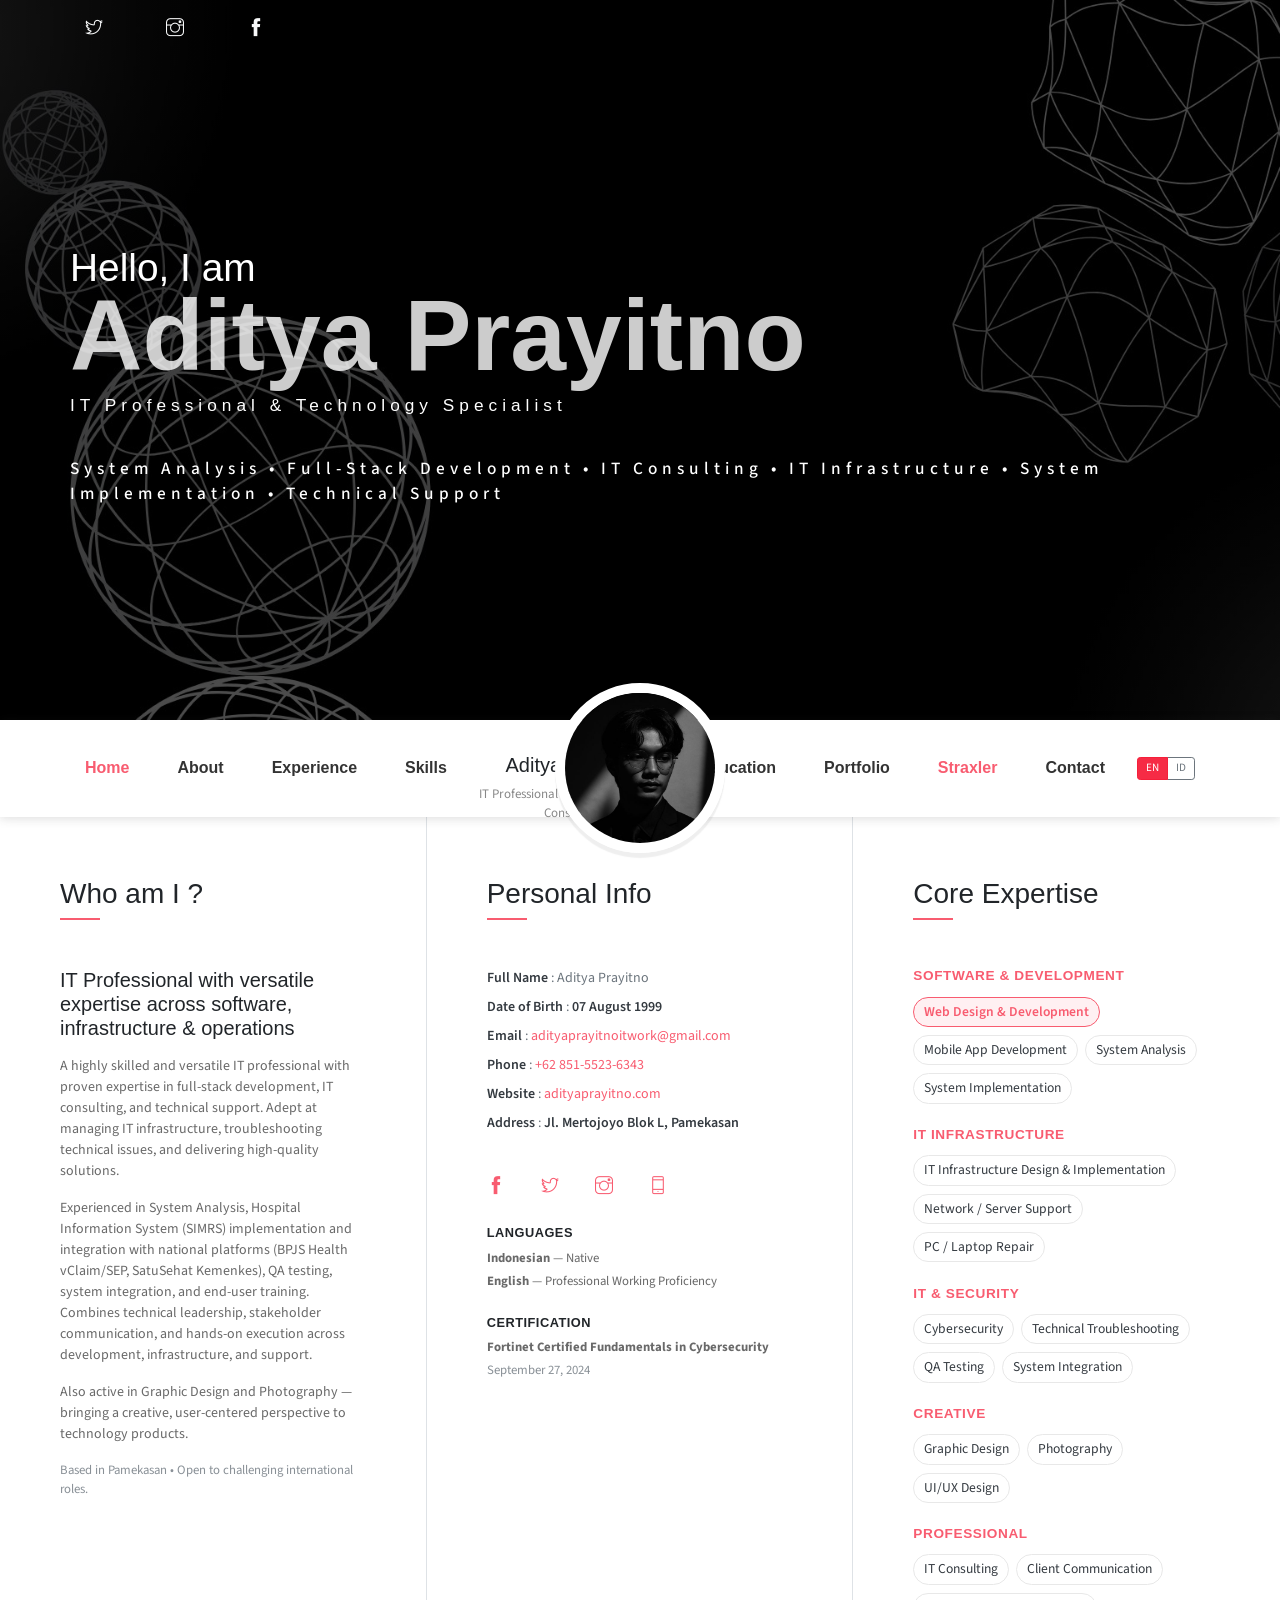
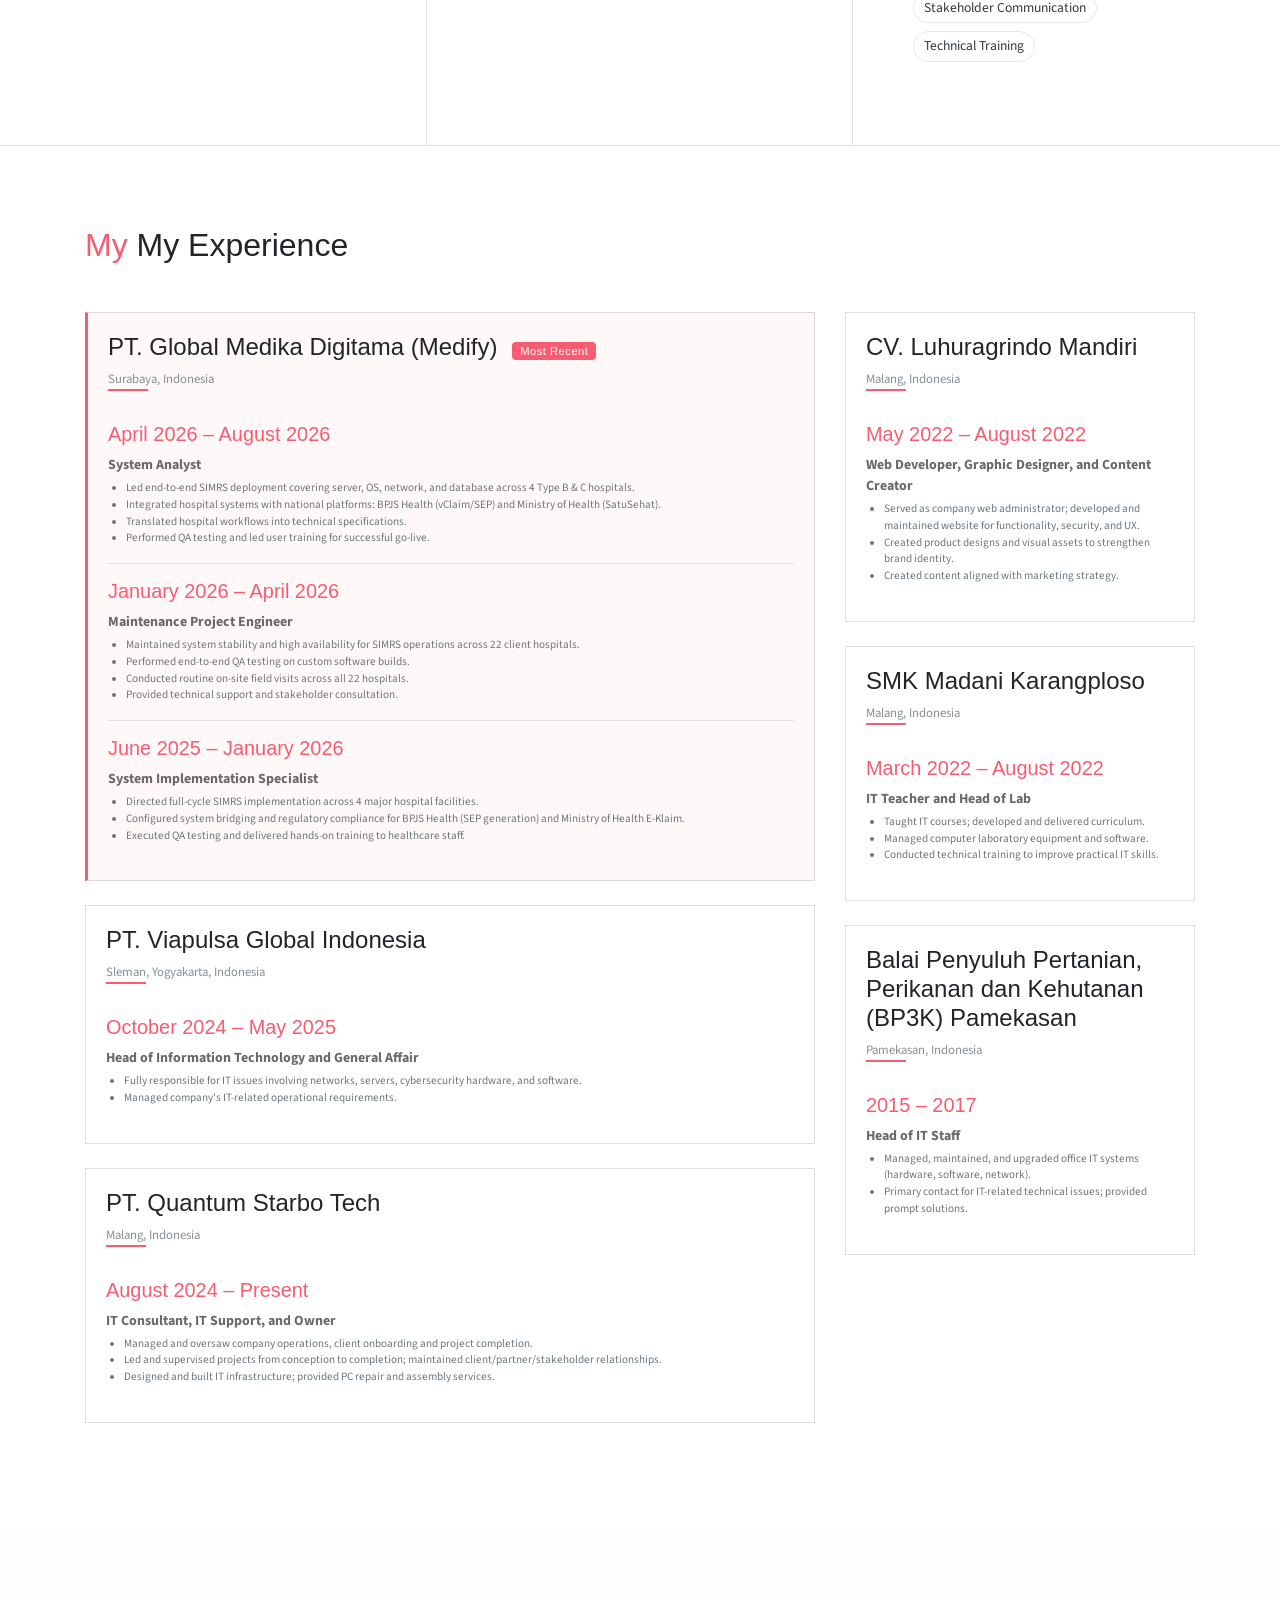
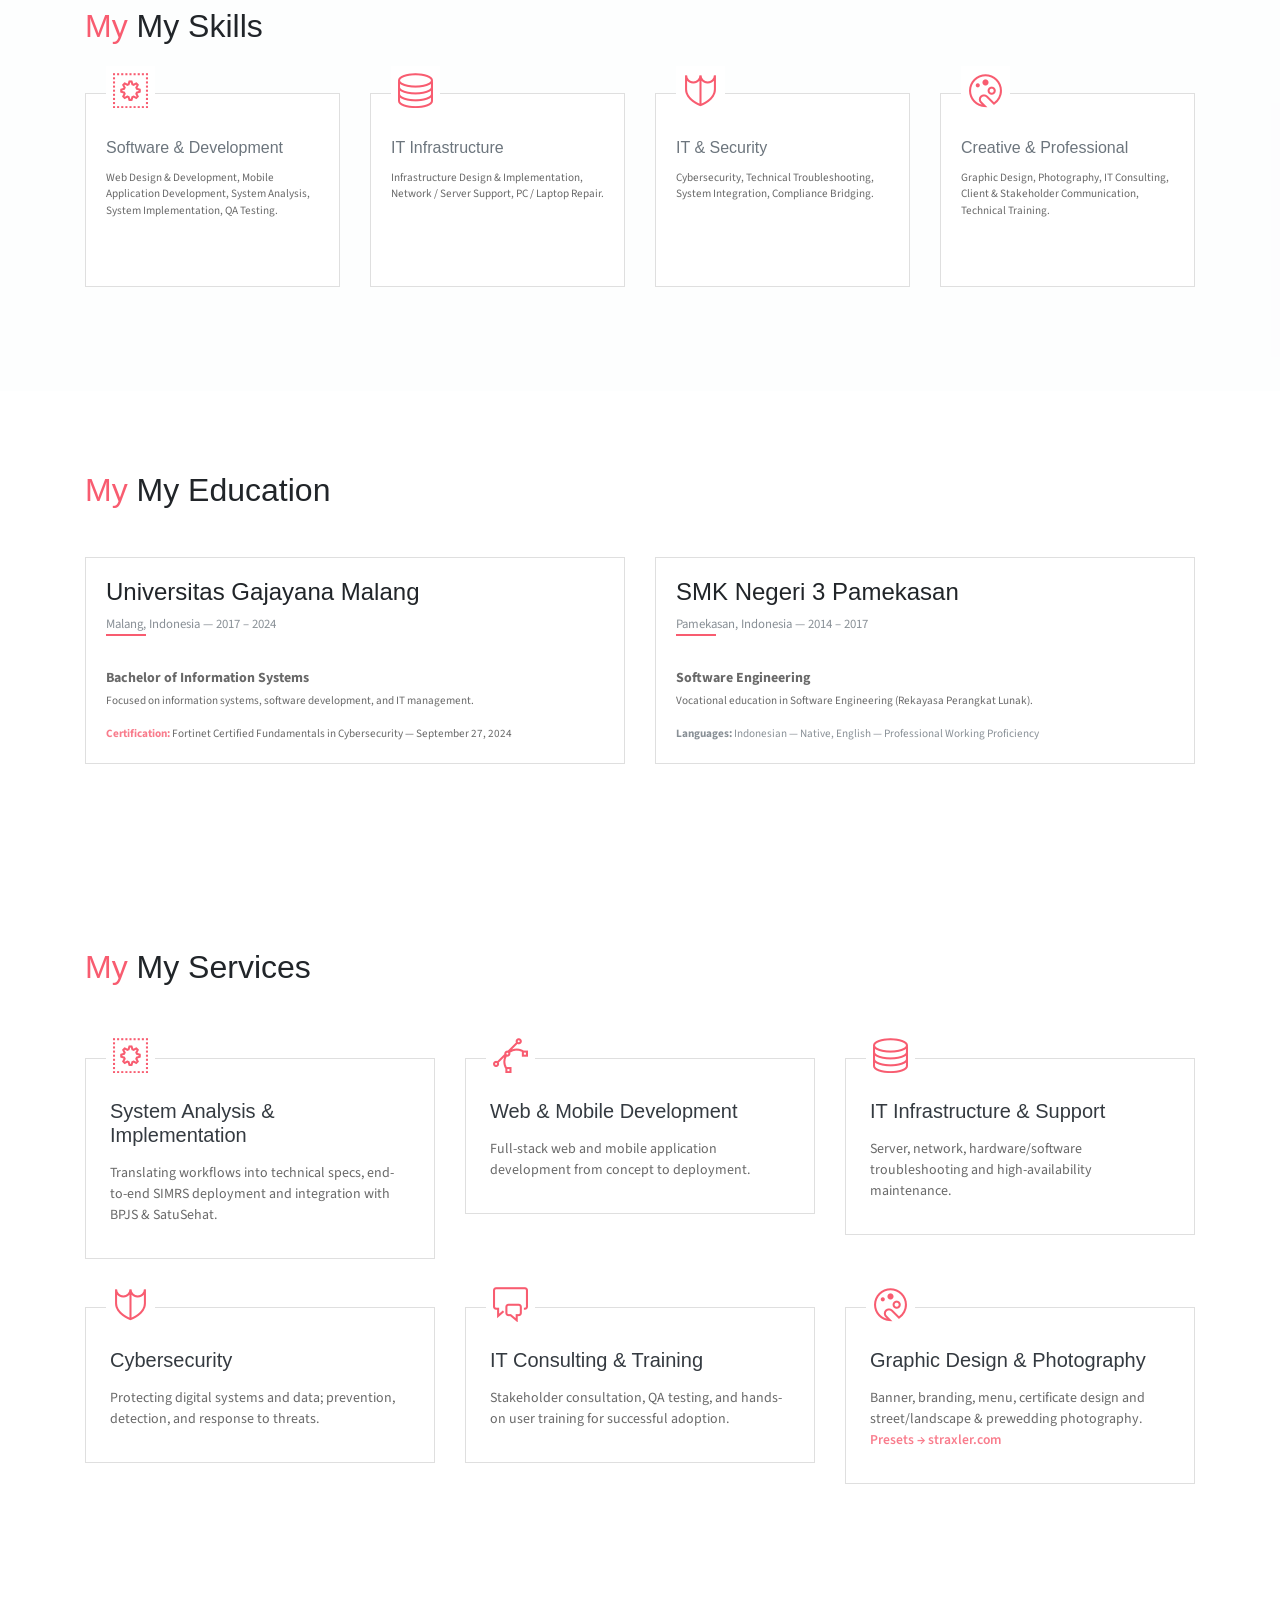
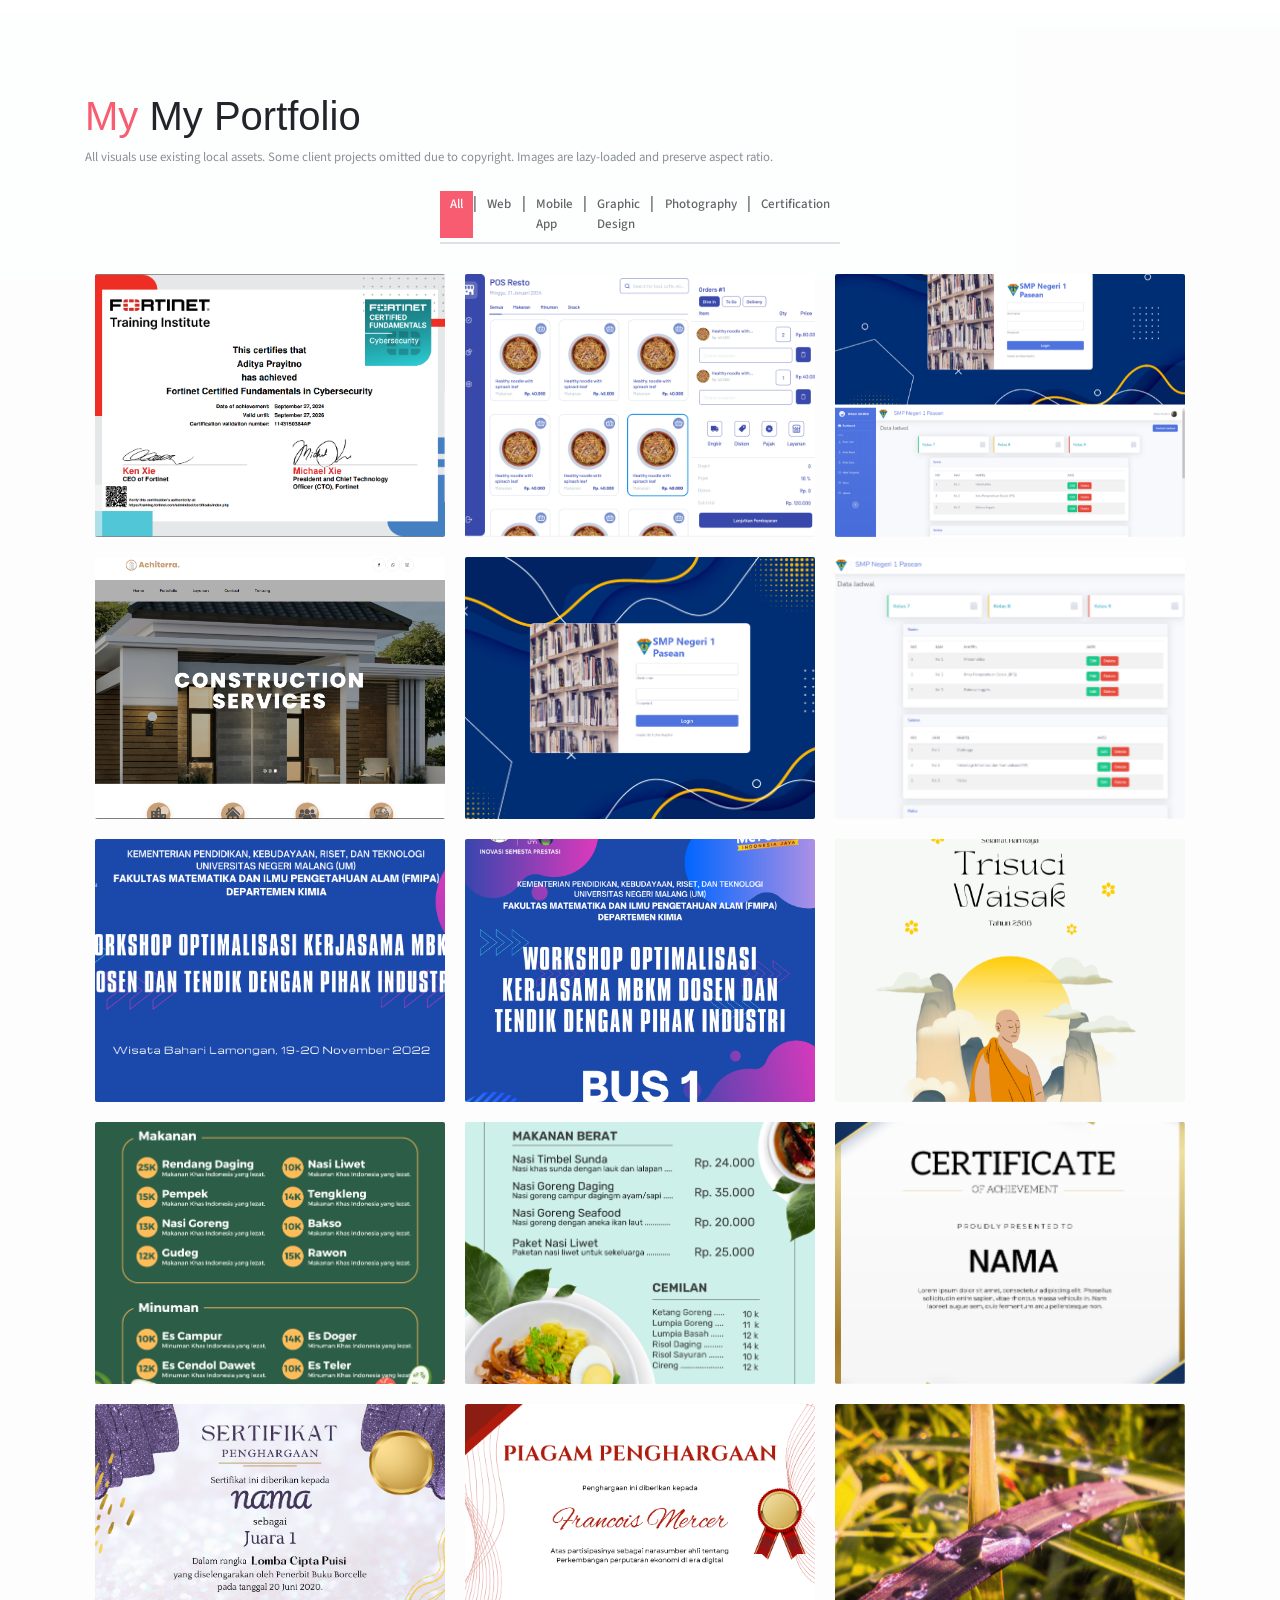
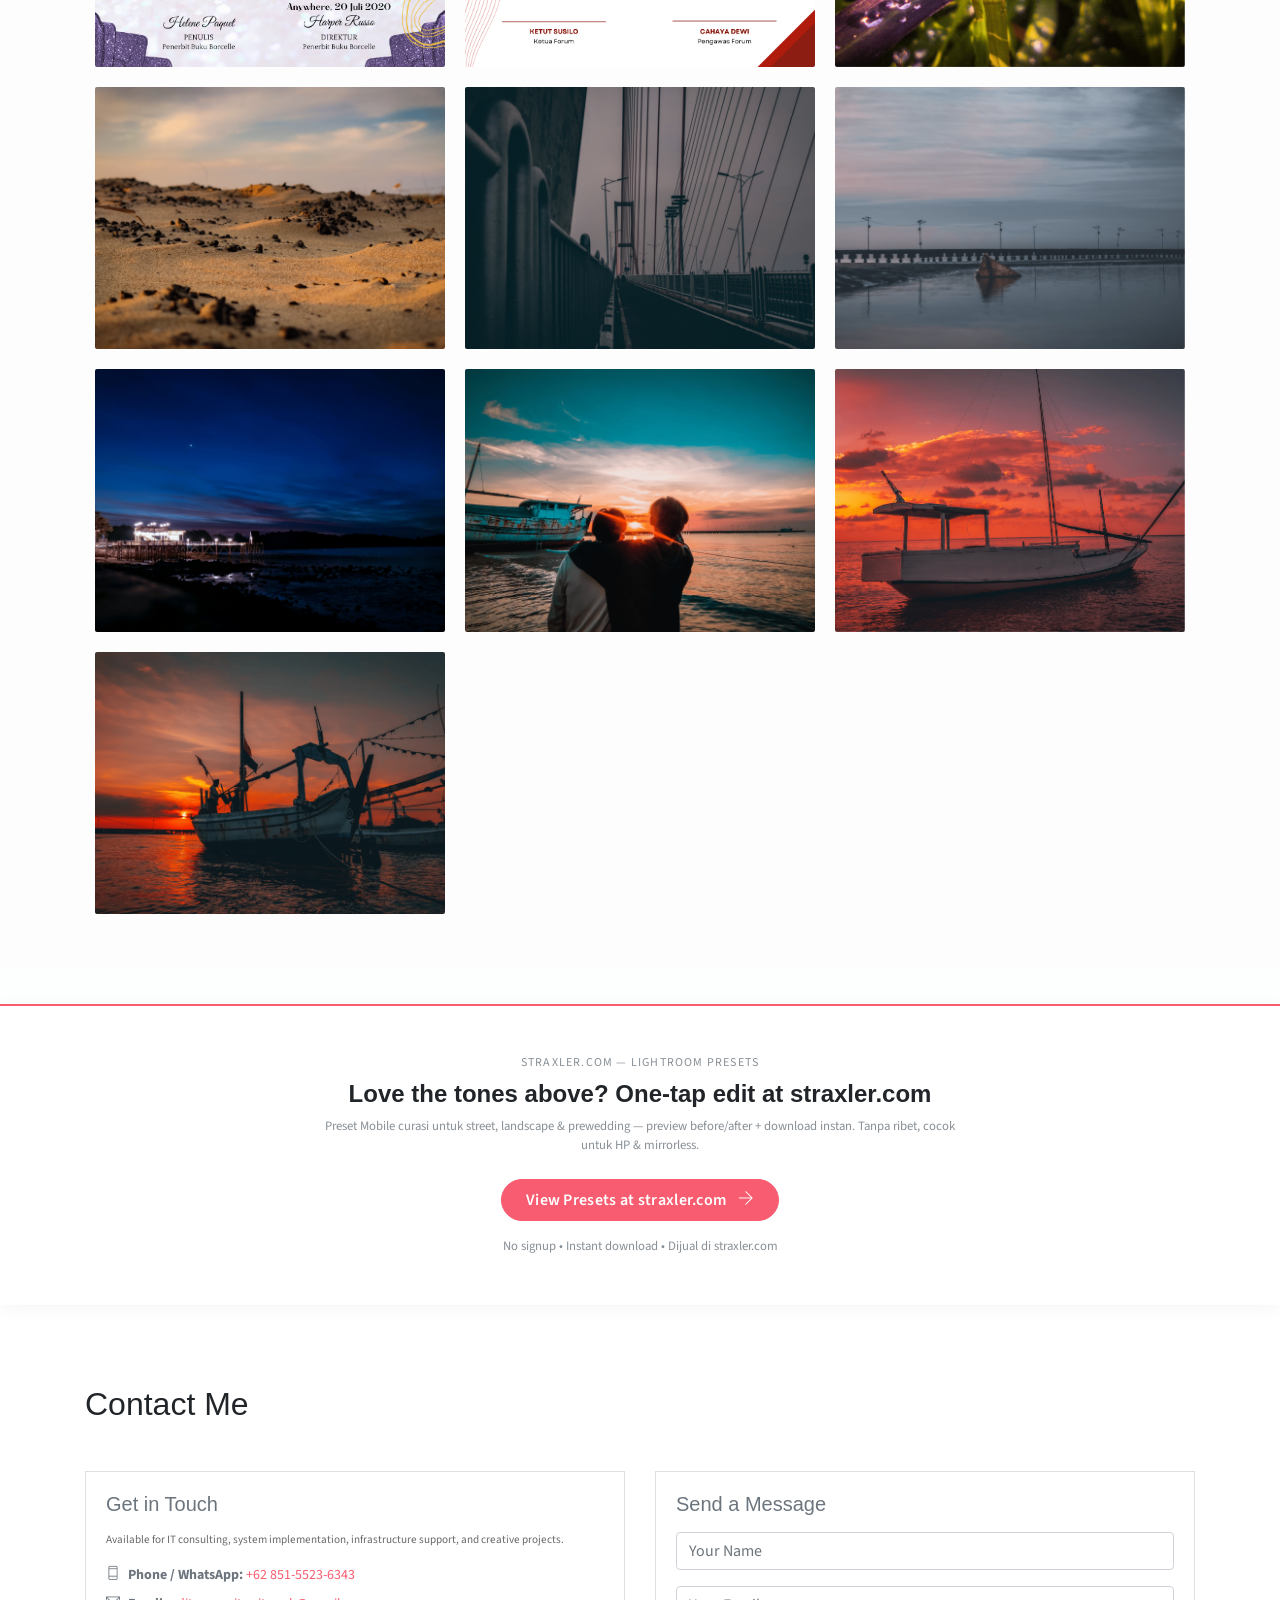
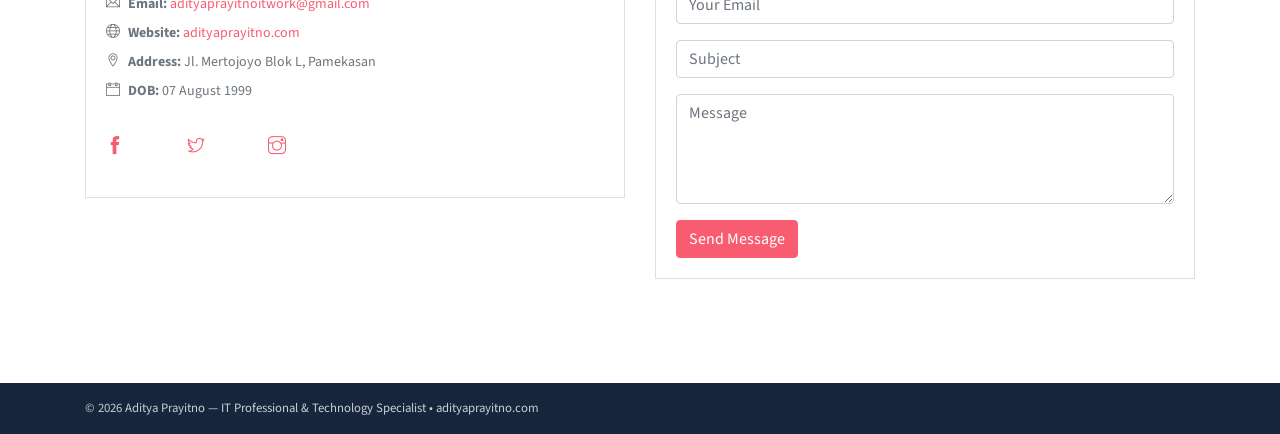
==== commit fabf9614: "Fix resume date: Quantum Starbo Tech August 2023 - Present" ====
--- a/index.html
+++ b/index.html
@@ -3,26 +3,59 @@
 <head>
 	<meta charset="utf-8">
     <meta name="viewport" content="width=device-width, initial-scale=1, shrink-to-fit=no">
-    <meta name="description" content="Start your development with JohnDoe landing page.">
-    <meta name="author" content="Devcrud">
-    <title>Profil Aditya Prayitno</title>
+    <meta name="description" content="Aditya Prayitno — IT Professional & Technology Specialist. Full-Stack Development, System Analysis, IT Consulting, IT Infrastructure, System Implementation & Technical Support.">
+    <meta name="author" content="Aditya Prayitno">
+    <meta name="keywords" content="Aditya Prayitno, IT Professional, Technology Specialist, System Analyst, Full-Stack Developer, IT Consultant, IT Support, SIMRS, Pamekasan">
+    <meta property="og:title" content="Aditya Prayitno — IT Professional & Technology Specialist">
+    <meta property="og:description" content="Versatile IT Professional with expertise in Full-Stack Development, System Analysis, IT Consulting, Infrastructure & SIMRS Implementation.">
+    <meta property="og:type" content="website">
+    <meta property="og:url" content="https://adityaprayitno.com">
+    <link rel="alternate" hreflang="en" href="https://adityaprayitno.com/">
+    <link rel="alternate" hreflang="id" href="https://adityaprayitno.com/id/">
+    <link rel="alternate" hreflang="x-default" href="https://adityaprayitno.com/">
+    <meta property="og:locale" content="en_US">
+    <meta property="og:locale:alternate" content="id_ID">
+    <title>Aditya Prayitno — IT Professional & Technology Specialist</title>
     <!-- font icons -->
     <link rel="stylesheet" href="assets/vendors/themify-icons/css/themify-icons.css">
-    <!-- Bootstrap + JohnDoe main styles -->
+    <!-- Bootstrap + Aditya main styles -->
 	<link rel="stylesheet" href="assets/css/aditya.css">
+    <link rel="stylesheet" href="assets/css/popup.css">
+    <style>
+        .skill-tag { display:inline-block; padding:4px 10px; margin:4px 4px 4px 0; border-radius:20px; font-size:0.85rem; background:#fff; border:1px solid #e8e8e8; color:#343a40; }
+        .skill-tag.primary { background:#FFF0F2; border-color:#F85C70; color:#F85C70; font-weight:600; }
+        .skill-category { margin-bottom:1.2rem; }
+        .skill-category h6 { font-size:0.85rem; letter-spacing:0.6px; text-transform:uppercase; color:#F85C70; margin-bottom:8px; font-weight:700; }
+        .exp-group-medify { border-left:3px solid #F85C70; background:#FFF8F9; }
+        .exp-badge { font-size:0.7rem; letter-spacing:0.5px; background:#F85C70; color:#fff; padding:3px 8px; border-radius:4px; }
+        .portfolio-item img { aspect-ratio: 4/3; object-fit:cover; width:100%; }
+        .portfolio-item .content-holder { border-radius:4px; }
+        .contact-card i { color:#F85C70; }
+        .line { display:block; width:40px; height:2px; background:#F85C70; }
+        @media (max-width: 991px){ .brand-img { width:60px; height:60px; } }
+        /* Header mono fix: same white as name */
+        .header .header-content .header-mono { color:#fff !important; opacity:1 !important; }
+        /* Straxler strip */
+        #presets { border-top:2px solid #F85C70; background:#fff; box-shadow:0 4px 20px rgba(0,0,0,0.04); }
+        #presets .btn-straxler { border-radius:24px; font-weight:600; letter-spacing:0.3px; background:#F85C70; border-color:#F85C70; color:#fff; transition: all 0.3s ease; }
+        #presets .btn-straxler:hover { transform:translateY(-2px); box-shadow:0 6px 18px rgba(248,92,112,0.35); background:#e94e62; border-color:#e94e62; color:#fff; }
+        #presets .eyebrow { letter-spacing:1.2px; text-transform:uppercase; font-size:0.75rem; color:#6c757d; }
+        .header .header-content p.header-mono { color:#fff !important; opacity:1 !important; letter-spacing:5px !important; }
+    </style>
 </head>
 <body data-spy="scroll" data-target=".navbar" data-offset="40" id="home">
     <header class="header">
         <div class="container">
             <ul class="social-icons pt-3">
-                <li class="social-item"><a class="social-link text-light" href="https://twitter.com/badutmengsedih"><i class="ti-twitter" aria-hidden="true"></i></a></li>
-                <li class="social-item"><a class="social-link text-light" href="https://instagram.com/bogek.art"><i class="ti-instagram" aria-hidden="true"></i></a></li>
-                <li class="social-item"><a class="social-link text-light" href="https://facebook.com/bogek.93"><i class="ti-facebook" aria-hidden="true"></i></a></li>
+                <li class="social-item"><a class="social-link text-light" href="https://twitter.com/badutmengsedih" aria-label="Twitter"><i class="ti-twitter" aria-hidden="true"></i></a></li>
+                <li class="social-item"><a class="social-link text-light" href="https://instagram.com/bogek.art" aria-label="Instagram"><i class="ti-instagram" aria-hidden="true"></i></a></li>
+                <li class="social-item"><a class="social-link text-light" href="https://facebook.com/bogek.93" aria-label="Facebook"><i class="ti-facebook" aria-hidden="true"></i></a></li>
             </ul>  
             <div class="header-content">
-                <h4 class="header-subtitle" >Hello, I am</h4>
+                <h4 class="header-subtitle" data-i18n="hero.greeting">Hello, I am</h4>
                 <h1 class="header-title">Aditya Prayitno</h1>
-                <h6 class="header-mono" >Fullstack Mobile & Web Developer, IT Consultant, IT Support, Graphic Designer and Photographer</h6>
+                <h6 class="header-mono" style="color:#fff;" data-i18n="hero.role">IT Professional &amp; Technology Specialist</h6>
+                <p class="header-mono small mt-2" style="color:#fff !important; opacity:1 !important; letter-spacing:5px;" data-i18n="hero.sub">System Analysis • Full-Stack Development • IT Consulting • IT Infrastructure • System Implementation • Technical Support</p>
             </div>
         </div>
     </header>
@@ -33,29 +66,28 @@
             </button>
             <div class="collapse mt-sm-20 navbar-collapse" id="navbarSupportedContent">
                 <ul class="navbar-nav mr-auto">
-                    <li class="nav-item">
-                        <a href="#home" class="nav-link">Home</a>
-                    </li>
-                    <li class="nav-item">
-                        <a href="#about" class="nav-link">Tentang Saya</a>
-                    </li>
-                    <li class="nav-item">
-                        <a href="#resume" class="nav-link">Riwayat Hidup</a>
-                    </li>
+                    <li class="nav-item"><a href="#home" class="nav-link" data-i18n="nav.home">Home</a></li>
+                    <li class="nav-item"><a href="#about" class="nav-link" data-i18n="nav.about">About</a></li>
+                    <li class="nav-item"><a href="#resume" class="nav-link" data-i18n="nav.experience">Experience</a></li>
+                    <li class="nav-item"><a href="#skills" class="nav-link" data-i18n="nav.skills">Skills</a></li>
                 </ul>
                 <ul class="navbar-nav brand">
-                    <img src="assets/imgs/avatar.jpg" alt="" class="brand-img">
+                    <img src="assets/imgs/avatar.jpg" alt="Aditya Prayitno" class="brand-img">
                     <li class="brand-txt">
                         <h5 class="brand-title">Aditya Prayitno</h5>
-                        <div class="brand-subtitle">Fullstack Mobile & Web Developer | IT Consultant | IT Support | Graphic Designer | Photographer</div>
+                        <div class="brand-subtitle">IT Professional | System Analyst | IT Consultant</div>
                     </li>
                 </ul>
                 <ul class="navbar-nav ml-auto">
-                    <li class="nav-item">
-                        <a href="#portfolio" class="nav-link">Portfolio</a>
-                    </li>
-                    <li class="nav-item last-item">
-                        <a href="#about" class="nav-link">Kontak</a>
+                    <li class="nav-item"><a href="#education" class="nav-link" data-i18n="nav.education">Education</a></li>
+                    <li class="nav-item"><a href="#portfolio" class="nav-link" data-i18n="nav.portfolio">Portfolio</a></li>
+                    <li class="nav-item"><a href="https://straxler.com" target="_blank" rel="noopener" class="nav-link" style="color:#F85C70 !important; font-weight:600;" data-i18n="nav.straxler">Straxler <i class="ti-new-window ml-1" style="font-size:0.75em;"></i></a></li>
+                    <li class="nav-item last-item"><a href="#contact" class="nav-link" data-i18n="nav.contact">Contact</a></li>
+                    <li class="nav-item ml-2 d-flex align-items-center">
+                        <div class="lang-switch btn-group btn-group-sm" role="group" aria-label="Language switch">
+                            <button id="lang-en" class="btn btn-danger active" aria-pressed="true" style="font-size:0.7rem; padding:2px 8px;">EN</button>
+                            <button id="lang-id" class="btn btn-outline-secondary" aria-pressed="false" style="font-size:0.7rem; padding:2px 8px;">ID</button>
+                        </div>
                     </li>
                 </ul>
             </div>
@@ -64,99 +96,77 @@
     <div class="container-fluid">
         <div id="about" class="row about-section">
             <div class="col-lg-4 about-card">
-                <h3 class="font-weight-light">Who am I ?</h3>
+                <h3 class="font-weight-light" data-i18n="about.whoTitle">Who am I ?</h3>
                 <span class="line mb-5"></span>
-                <h5 class="mb-3">Seorang Web Designer, Graphic Designer dan Photographer yang ambisius</h5>
-                <p class="mt-20">"Saya adalah seorang profesional yang berpengalaman dalam berbagai bidang teknologi dan desain. Sebagai Fullstack Mobile & Web Developer, saya memiliki keahlian dalam mengembangkan aplikasi mobile dan web dari awal hingga akhir, mulai dari frontend hingga backend. Selain itu, saya juga memiliki latar belakang sebagai IT Consultant, memungkinkan saya untuk memberikan saran yang berharga mengenai implementasi teknologi yang tepat sesuai dengan kebutuhan bisnis.
-
-                    Sebagai seorang IT Support, saya terbiasa menangani berbagai masalah teknis dengan cepat dan efisien, memastikan bahwa sistem berjalan lancar dan pengguna mendapatkan dukungan yang mereka butuhkan. Saya juga memiliki keahlian dalam desain grafis, memungkinkan saya untuk menciptakan antarmuka pengguna yang menarik dan berkesan.
-                    
-                    Di samping itu, saya juga memiliki passion dalam fotografi. Kemampuan saya dalam mengabadikan momen dan menciptakan karya visual yang menarik menjadi nilai tambah dalam berbagai proyek.
-                    
-                    Dengan kombinasi keahlian ini, saya siap untuk memberikan kontribusi yang berharga dalam pengembangan produk teknologi dan desain, serta memberikan dukungan teknis yang solid dan menghasilkan konten visual yang menarik."</p>
-                <a href="https://drive.google.com/file/d/1Q-ofw_Jra123SqY9yXWgyBBPirbQ2Lj5/view?usp=sharing" class="btn btn-outline-danger">Download CV</a>
+                <h5 class="mb-3" data-i18n="about.whoSubtitle">IT Professional with versatile expertise across software, infrastructure &amp; operations</h5>
+                <p class="mt-20"><span data-i18n="about.whoP1">A highly skilled and versatile IT professional with proven expertise in full-stack development, IT consulting, and technical support. Adept at managing IT infrastructure, troubleshooting technical issues, and delivering high-quality solutions.</span></p>
+                <p><span data-i18n="about.whoP2">Experienced in System Analysis, Hospital Information System (SIMRS) implementation and integration with national platforms (BPJS Health vClaim/SEP, SatuSehat Kemenkes), QA testing, system integration, and end-user training. Combines technical leadership, stakeholder communication, and hands-on execution across development, infrastructure, and support.</span></p>
+                <p><span data-i18n="about.whoP3">Also active in Graphic Design and Photography — bringing a creative, user-centered perspective to technology products.</span></p>
+                <p class="small text-muted"><span data-i18n="about.whoNote">Based in Pamekasan • Open to challenging international roles.</span></p>
             </div>
             <div class="col-lg-4 about-card">
-                <h3 class="font-weight-light">Personal Info</h3>
+                <h3 class="font-weight-light" data-i18n="about.personalTitle">Personal Info</h3>
                 <span class="line mb-5"></span>
                 <ul class="mt40 info list-unstyled">
-                    <li><span>Tanggal Lahir</span> : 07 Agustus 1999</li>
-                    <li><span>Email</span> : jimjoker055@gmail.com</li>
-                    <li><span>Telefon</span> : +6281232967275</li>
-                    <li><span>Alamat</span> :  Pamekasan</li>
+                    <li><span data-i18n="about.personalName">Full Name</span> : Aditya Prayitno</li>
+                    <li><span data-i18n="about.personalDob">Date of Birth</span> : <span data-i18n="about.personalDobVal">07 August 1999</span></li>
+                    <li><span data-i18n="about.personalEmail">Email</span> : <a href="mailto:adityaprayitnoitwork@gmail.com">adityaprayitnoitwork@gmail.com</a></li>
+                    <li><span data-i18n="about.personalPhone">Phone</span> : <a href="https://wa.me/6285155236343" target="_blank" rel="noopener" aria-label="Chat WhatsApp">+62 851-5523-6343</a></li>
+                    <li><span data-i18n="about.personalWebsite">Website</span> : <a href="https://adityaprayitno.com" target="_blank" rel="noopener">adityaprayitno.com</a></li>
+                    <li><span data-i18n="about.personalAddress">Address</span> : <span data-i18n="about.personalAddressVal">Jl. Mertojoyo Blok L, Pamekasan</span></li>
                 </ul>
                 <ul class="social-icons pt-3">
-                    <li class="social-item"><a class="social-link" href="https://facebook.com/bogek.93"><i class="ti-facebook" aria-hidden="true"></i></a></li>
-                    <li class="social-item"><a class="social-link" href="https://twitter.com/badutmengsedih"><i class="ti-twitter" aria-hidden="true"></i></a></li>
-                    <li class="social-item"><a class="social-link" href="https://instagram.com/bogek.art"><i class="ti-instagram" aria-hidden="true"></i></a></li>
+                    <li class="social-item"><a class="social-link" href="https://facebook.com/bogek.93" aria-label="Facebook"><i class="ti-facebook" aria-hidden="true"></i></a></li>
+                    <li class="social-item"><a class="social-link" href="https://twitter.com/badutmengsedih" aria-label="Twitter"><i class="ti-twitter" aria-hidden="true"></i></a></li>
+                    <li class="social-item"><a class="social-link" href="https://instagram.com/bogek.art" aria-label="Instagram"><i class="ti-instagram" aria-hidden="true"></i></a></li>
+                    <li class="social-item"><a class="social-link" href="https://wa.me/6285155236343" target="_blank" rel="noopener" aria-label="WhatsApp"><i class="ti-mobile" aria-hidden="true"></i></a></li>
                 </ul>  
+                <div class="mt-4">
+                    <h6 class="small font-weight-bold" style="letter-spacing:0.5px;" data-i18n="about.languagesTitle">LANGUAGES</h6>
+                    <p class="mb-1 small"><strong data-i18n="about.languagesId">Indonesian</strong> — <span data-i18n="about.languagesIdVal">Native</span></p>
+                    <p class="mb-0 small"><strong data-i18n="about.languagesEn">English</strong> — <span data-i18n="about.languagesEnVal">Professional Working Proficiency</span></p>
+                </div>
+                <div class="mt-4">
+                    <h6 class="small font-weight-bold" style="letter-spacing:0.5px;" data-i18n="about.certTitle">CERTIFICATION</h6>
+                    <p class="mb-1 small font-weight-bold" data-i18n="about.certName">Fortinet Certified Fundamentals in Cybersecurity</p>
+                    <p class="mb-0 small text-muted" data-i18n="about.certDate">September 27, 2024</p>
+                </div>
             </div>
             <div class="col-lg-4 about-card">
-                <h3 class="font-weight-light">Keahlian Saya</h3>
+                <h3 class="font-weight-light" data-i18n="about.expertiseTitle">Core Expertise</h3>
                 <span class="line mb-5"></span>
-                <div class="row">
-                    <div class="col-1 text-danger pt-1"><i class="ti-widget icon-lg"></i></div>
-                    <div class="col-10 ml-auto mr-3">
-                        <h6>UI/UX Design</h6>
-                        <p class="subtitle"> Merancang dan mendesain tampilan Web.</p>
-                        <hr>
-                    </div>
-                </div>
-                <div class="row">
-                    <div class="col-1 text-danger pt-1"><i class="ti-paint-bucket icon-lg"></i></div>
-                    <div class="col-10 ml-auto mr-3">
-                        <h6>Web Development</h6>
-                        <p class="subtitle"> Memperbaiki atau mengelola Web.</p>
-                        <hr>
-                    </div>
-                </div>
-                <div class="row">
-                    <div class="col-1 text-danger pt-1"><i class="ti-tablet icon-lg"></i></div>
-                    <div class="col-10 ml-auto mr-3">
-                        <h6>Mobile apps development</h6>
-                        <p class="subtitle"> Membuat aplikasi mobile.</p>
-                        <hr>
-                    </div>
-                </div>
-                <div class="row">
-                    <div class="col-1 text-danger pt-1"><i class="ti-pencil-alt icon-lg"></i></div>
-                    <div class="col-10 ml-auto mr-3">
-                        <h6>IT Consultant</h6>
-                        <p class="subtitle"> Melakukan diagnosis dan menganalisa masalah potensial. Mencari saran dan rekomendasi tertulis atau lisan tentang masalah bisnis dan IT.</p>
-                        <hr>
-                    </div>
-                </div>
-                <div class="row">
-                    <div class="col-1 text-danger pt-1"><i class="ti-settings icon-lg"></i></div>
-                    <div class="col-10 ml-auto mr-3">
-                        <h6>IT Support</h6>
-                        <p class="subtitle"> instalasi, evaluasi dan peningkatan terhadap tiga objek utama yaitu komputer, software, dan pengembangan sistem jaringan atau network system.</p>
-                        <hr>
-                    </div>
-                </div>
-                <div class="row">
-                    <div class="col-1 text-danger pt-1"><i class="ti-eye icon-lg"></i></div>
-                    <div class="col-10 ml-auto mr-3">
-                        <h6>CyberSecurity</h6>
-                        <p class="subtitle"> melindungi sistem dan data digital dari serangan siber dengan cara mencegah, mendeteksi, dan menanggapi ancaman, serta membuat kebijakan keamanan.</p>
-                        <hr>
-                    </div>
-                </div>
-                <div class="row">
-                    <div class="col-1 text-danger pt-1"><i class="ti-vector icon-lg"></i></div>
-                    <div class="col-10 ml-auto mr-3">
-                        <h6>Graphic Designer</h6>
-                        <p class="subtitle"> Membuat desain banner, menu makanan, sertifikat dan sebagainya.</p>
-                        <hr>
-                    </div>
-                </div>
-                <div class="row">
-                    <div class="col-1 text-danger pt-1"><i class="ti-instagram icon-lg"></i></div>
-                    <div class="col-10 ml-auto mr-3">
-                        <h6>Photographer</h6>
-                        <p class="subtitle"> Mengambil foto jalan, pemandangan dan Prewedding.</p>
-                        <hr>
-                    </div>
+                <div class="skill-category">
+                    <h6 data-i18n="about.catSoftware"><i class="ti-widget mr-1"></i> Software &amp; Development</h6>
+                    <span class="skill-tag primary">Web Design &amp; Development</span>
+                    <span class="skill-tag">Mobile App Development</span>
+                    <span class="skill-tag">System Analysis</span>
+                    <span class="skill-tag">System Implementation</span>
+                </div>
+                <div class="skill-category">
+                    <h6 data-i18n="about.catInfra"><i class="ti-server mr-1"></i> IT Infrastructure</h6>
+                    <span class="skill-tag">IT Infrastructure Design &amp; Implementation</span>
+                    <span class="skill-tag">Network / Server Support</span>
+                    <span class="skill-tag">PC / Laptop Repair</span>
+                </div>
+                <div class="skill-category">
+                    <h6 data-i18n="about.catSecurity"><i class="ti-shield mr-1"></i> IT &amp; Security</h6>
+                    <span class="skill-tag">Cybersecurity</span>
+                    <span class="skill-tag">Technical Troubleshooting</span>
+                    <span class="skill-tag">QA Testing</span>
+                    <span class="skill-tag">System Integration</span>
+                </div>
+                <div class="skill-category">
+                    <h6 data-i18n="about.catCreative"><i class="ti-palette mr-1"></i> Creative</h6>
+                    <span class="skill-tag">Graphic Design</span>
+                    <span class="skill-tag">Photography</span>
+                    <span class="skill-tag">UI/UX Design</span>
+                </div>
+                <div class="skill-category">
+                    <h6 data-i18n="about.catProfessional"><i class="ti-comments mr-1"></i> Professional</h6>
+                    <span class="skill-tag">IT Consulting</span>
+                    <span class="skill-tag">Client Communication</span>
+                    <span class="skill-tag">Stakeholder Communication</span>
+                    <span class="skill-tag">Technical Training</span>
                 </div>
             </div>
         </div>
@@ -165,143 +175,109 @@
     <!--Resume Section-->
     <section class="section" id="resume">
         <div class="container">
-            <h2 class="mb-5"><span class="text-danger">My</span> Resume</h2>
+            <h2 class="mb-5"><span class="text-danger">My</span> <span data-i18n="resume.title">Experience</span></h2>
             <div class="row">
-                <div class="col-md-6 col-lg-4">
-                    <div class="card">
+                <div class="col-lg-8">
+                    <!-- Medify Group - Most Recent -->
+                    <div class="card mb-4 exp-group-medify">
                        <div class="card-header">
                             <div class="mt-2">
-                                <h4>Riwayat Pekerjaan</h4>
+                                <h4>PT. Global Medika Digitama (Medify) <span class="exp-badge ml-2" data-i18n="resume.medifyBadge">Most Recent</span></h4>
+                                <p class="small text-muted mb-0"><span data-i18n="resume.medifyLoc">Surabaya, Indonesia</span></p>
                                 <span class="line"></span>  
                             </div>
                         </div>
                         <div class="card-body">
-                            <h6 class="title text-danger">Oktober 2024 - Mei 2025</h6>
-                            <P class="font-weight-bold">Kepala IT dan General Affair</P>
-                            <P class="font-weight-bold">PT Viapulsa Global Indonesia</P>
-                            <P class="subtitle">● pengelolaan menyeluruh isu-isu IT, termasuk jaringan, server, perangkat keras, perangkat lunak, dan keamanan
-                                siber.</P>
+                            <h6 class="title text-danger" data-i18n="resume.saDate">April 2026 – August 2026</h6>
+                            <p class="font-weight-bold mb-1" data-i18n="resume.saRole">System Analyst</p>
+                            <ul class="subtitle small" style="padding-left:18px; list-style:disc;">
+                                <li data-i18n="resume.sa1">Led end-to-end SIMRS deployment covering server, OS, network, and database across 4 Type B &amp; C hospitals.</li>
+                                <li data-i18n="resume.sa2">Integrated hospital systems with national platforms: BPJS Health (vClaim/SEP) and Ministry of Health (SatuSehat).</li>
+                                <li data-i18n="resume.sa3">Translated hospital workflows into technical specifications.</li>
+                                <li data-i18n="resume.sa4">Performed QA testing and led user training for successful go-live.</li>
+                            </ul>
                             <hr>
-                            <h6 class="title text-danger">Agustus 2023 - Sekarang</h6>
-                            <P class="font-weight-bold">Founder</P>
-                            <P class="font-weight-bold">PT Quantum Starbo Tech</P>
-                            <P class="subtitle">● Bertanggung jawab penuh atas pengaturan dan pengelolaan operasional perusahaan, memastikan penerimaan
-                                klien dan penyelesaian proyek berjalan dengan efektif dan efisien.</P>
-                            <P class="subtitle">● Memimpin dan mengawasi seluruh proyek dari konsepsi hingga penyelesaian, memastikan hasil yang berkualitas
-                                dan kepuasan klien.</P>
-                            <P class="subtitle">● Membangun dan memelihara hubungan yang kuat dengan klien, mitra, dan stakeholder lainnya.</P>
+                            <h6 class="title text-danger" data-i18n="resume.mpeDate">January 2026 – April 2026</h6>
+                            <p class="font-weight-bold mb-1" data-i18n="resume.mpeRole">Maintenance Project Engineer</p>
+                            <ul class="subtitle small" style="padding-left:18px; list-style:disc;">
+                                <li data-i18n="resume.mpe1">Maintained system stability and high availability for SIMRS operations across 22 client hospitals.</li>
+                                <li data-i18n="resume.mpe2">Performed end-to-end QA testing on custom software builds.</li>
+                                <li data-i18n="resume.mpe3">Conducted routine on-site field visits across all 22 hospitals.</li>
+                                <li data-i18n="resume.mpe4">Provided technical support and stakeholder consultation.</li>
+                            </ul>
                             <hr>
-                            <h6 class="title text-danger">Mei 2022 - Agustus 2022</h6>
-                            <P class="font-weight-bold">CV. Luhuragrindo Mandiri</P>
-                            <P class="font-weight-bold">Web Developer, Graphic Designer dan Konten Kreator</P>
-                            <P class="subtitle">● Bertanggung jawab sebagai administrator web perusahaan, mengembangkan dan memelihara website untuk
-                                memastikan fungsionalitas, keamanan, dan pengalaman pengguna yang optimal.</P>
-                            <P class="subtitle">● Berperan sebagai desainer produk, menciptakan desain visual yang inovatif dan menarik yang mampu
-                                berkomunikasi dengan efektif dan meningkatkan identitas merek perusahaan.</P>
-                            <P class="subtitle">● Menghasilkan konten kreatif dan menarik yang sesuai dengan strategi pemasaran perusahaan.</P>
-                            <hr>
-                            <h6 class="title text-danger">Maret 2022 - Agustus 2022</h6>
-                            <P class="font-weight-bold">Guru damn Kepala Lab</P>
-                            <P class="font-weight-bold">SMK Madani Karangploso</P>
-                            <P class="subtitle">● Mengemban peran sebagai tenaga pengajar IT, menyusun dan menyampaikan materi pelajaran yang sesuai
-                                dengan kurikulum dan kebutuhan siswa.</P>
-                            <P class="subtitle">● Bertanggung jawab sebagai kepala lab komputer, mengelola operasional laboratorium, memastikan peralatan
-                                dan software terjaga dan terupdate, serta menciptakan lingkungan belajar yang kondusif.</P>
-                            <P class="subtitle">● Menyelenggarakan pelatihan teknis untuk meningkatkan keterampilan praktis siswa dalam bidang IT.</P>
-                            <hr>
-                            <h6 class="title text-danger">April 2015 - Juni 2017</h6>
-                            <P class="font-weight-bold">Head of IT</P>
-                            <P class="font-weight-bold">Balai Penyuluh Pertanian, Perikanan dan Kehutanan (BP3K) Pamekasan</P>
-                            <P class="subtitle">● Bertanggung jawab atas pengaturan, pemeliharaan, dan peningkatan sistem IT kantor, termasuk perangkat keras,
-                                perangkat lunak, dan infrastruktur jaringan.</P>
-                            <P class="subtitle">● Menjadi titik utama dalam menangani dan memperbaiki masalah teknis yang berkaitan dengan IT, memastikan
-                                solusi yang cepat dan efektif.</P>
-                        </div>
-                    </div>
-                </div>
-                <div class="col-md-6 col-lg-4">
-                    <div class="card">
-                       <div class="card-header">
-                            <div class="mt-2">
-                                <h4>Pendidikan dan Pelatihan</h4>
-                                <span class="line"></span>  
-                            </div>
-                        </div>
-                        <div class="card-body">
-                            <h6 class="title text-danger">2014 - 2017</h6>
-                            <P class="font-weight-bold">Pendidikan SMK Jurusan Rekayasa Perangkat Lunak ( RPL )</P>
-                            <P class="subtitle">Menyelesaikan Pendidikan di SMK Negeri 3 Pamekasan Jurusan Rekayasa Perangkat Lunak.</P>                            
-                            <hr>
-                            <h6 class="title text-danger">2017 - 2024</h6>
-                            <P class="font-weight-bold">Sarjana Sistem Informasi Universitas Gajayana Malang ( UNIGA )</P>
-                            <P class="subtitle">Berkuliah di Universitas Gajayana Malang.</P>                            
-                            <hr>
-                            <h6 class="title text-danger">Agustus 2023</h6>
-                            <P class="font-weight-bold">Jago Flutter Academy</P>
-                            <P class="subtitle">Mengikuti pelatihan tentang framework pembuatan mobile apps.</P>
-                            <hr>
-                            <h6 class="title text-danger">November 2021</h6>
-                            <P class="font-weight-bold">Pelatihan Sertifikasi Profesi Kominfo</P>
-                            <P class="subtitle">Mengikuti Pelatihan LSP dari kominfo yang berlokasi di Surabaya di bidang Junior Graphic Designer dengan predikat (Kompeten).</P>
-                            <hr>
-                            <h6 class="title text-danger">September 2024</h6>
-                            <P class="font-weight-bold">Fortinet Sertification Cybersecurity</P>
-                            <P class="subtitle">Mengikuti sertifikasi IT Cybersecurity dari Fortinet.</P>
-                            
-                        </div>
-                    </div>
-                </div>
+                            <h6 class="title text-danger" data-i18n="resume.sisDate">June 2025 – January 2026</h6>
+                            <p class="font-weight-bold mb-1" data-i18n="resume.sisRole">System Implementation Specialist</p>
+                            <ul class="subtitle small" style="padding-left:18px; list-style:disc;">
+                                <li data-i18n="resume.sis1">Directed full-cycle SIMRS implementation across 4 major hospital facilities.</li>
+                                <li data-i18n="resume.sis2">Configured system bridging and regulatory compliance for BPJS Health (SEP generation) and Ministry of Health E-Klaim.</li>
+                                <li data-i18n="resume.sis3">Executed QA testing and delivered hands-on training to healthcare staff.</li>
+                            </ul>
+                        </div>
+                    </div>
+
+                    <div class="card mb-4">
+                       <div class="card-header"><div class="mt-2"><h4 data-i18n="resume.viapulsaTitle">PT. Viapulsa Global Indonesia</h4><p class="small text-muted mb-0" data-i18n="resume.viapulsaLoc">Sleman, Yogyakarta, Indonesia</p><span class="line"></span></div></div>
+                        <div class="card-body">
+                            <h6 class="title text-danger" data-i18n="resume.viapulsaDate">October 2024 – May 2025</h6>
+                            <p class="font-weight-bold mb-1" data-i18n="resume.viapulsaRole">Head of Information Technology and General Affair</p>
+                            <ul class="subtitle small" style="padding-left:18px; list-style:disc;">
+                                <li data-i18n="resume.viapulsa1">Fully responsible for IT issues involving networks, servers, cybersecurity hardware, and software.</li>
+                                <li data-i18n="resume.viapulsa2">Managed company's IT-related operational requirements.</li>
+                            </ul>
+                        </div>
+                    </div>
+
+                    <div class="card mb-4">
+                       <div class="card-header"><div class="mt-2"><h4 data-i18n="resume.quantumTitle">PT. Quantum Starbo Tech</h4><p class="small text-muted mb-0" data-i18n="resume.quantumLoc">Malang, Indonesia</p><span class="line"></span></div></div>
+                        <div class="card-body">
+                            <h6 class="title text-danger" data-i18n="resume.quantumDate">August 2023 – Present</h6>
+                            <p class="font-weight-bold mb-1" data-i18n="resume.quantumRole">IT Consultant, IT Support, and Owner</p>
+                            <ul class="subtitle small" style="padding-left:18px; list-style:disc;">
+                                <li data-i18n="resume.quantum1">Managed and oversaw company operations, client onboarding and project completion.</li>
+                                <li data-i18n="resume.quantum2">Led and supervised projects from conception to completion; maintained client/partner/stakeholder relationships.</li>
+                                <li data-i18n="resume.quantum3">Designed and built IT infrastructure; provided PC repair and assembly services.</li>
+                            </ul>
+                        </div>
+                    </div>
+                </div>
+
                 <div class="col-lg-4">
-                    <div class="card">
-                       <div class="card-header">
-                            <div class="pull-left">
-                                <h4 class="mt-2">Skill</h4>
-                                <span class="line"></span>  
-                            </div>
-                        </div>
-                        <div class="card-body pb-2">
-                           <h6>hTL5 &amp; CSS3</h6>
-                            <div class="progress mb-3">
-                                <div class="progress-bar bg-danger" role="progressbar" style="width: 95%" aria-valuenow="25" aria-valuemin="0" aria-valuemax="100"></div>
-                            </div>
-                            <h6>JavaScript</h6>
-                            <div class="progress mb-3">
-                                <div class="progress-bar bg-danger" role="progressbar" style="width: 65%" aria-valuenow="25" aria-valuemin="0" aria-valuemax="100"></div>
-                            </div>
-                            <h6>PHP</h6>
-                            <div class="progress mb-3">
-                                <div class="progress-bar bg-danger" role="progressbar" style="width: 97%" aria-valuenow="50" aria-valuemin="0" aria-valuemax="100"></div>
-                            </div>
-                            <h6>SQL</h6>
-                            <div class="progress mb-3">
-                                <div class="progress-bar bg-danger" role="progressbar" style="width: 90%" aria-valuenow="75" aria-valuemin="0" aria-valuemax="100"></div>
-                            </div>
-                        </div>
-                    </div>
-                    <div class="card">
-                       <div class="card-header">
-                            <div class="pull-left">
-                                <h4 class="mt-2">Bahasa</h4>
-                                <span class="line"></span>  
-                            </div>
-                        </div>
-                        <div class="card-body pb-2">
-                           <h6>English</h6>
-                            <div class="progress mb-3">
-                                <div class="progress-bar bg-danger" role="progressbar" style="width: 85%" aria-valuenow="25" aria-valuemin="0" aria-valuemax="100"></div>
-                            </div>
-                            <h6>Indonesia</h6>
-                            <div class="progress mb-3">
-                                <div class="progress-bar bg-danger" role="progressbar" style="width: 100%" aria-valuenow="25" aria-valuemin="0" aria-valuemax="100"></div>
-                            </div>
-                            <h6>Jawa</h6>
-                            <div class="progress mb-3">
-                                <div class="progress-bar bg-danger" role="progressbar" style="width: 67%" aria-valuenow="50" aria-valuemin="0" aria-valuemax="100"></div>
-                            </div>
-                            <h6>Madura</h6>
-                            <div class="progress mb-3">
-                                <div class="progress-bar bg-danger" role="progressbar" style="width: 100%" aria-valuenow="50" aria-valuemin="0" aria-valuemax="100"></div>
-                            </div>
+                    <div class="card mb-4">
+                       <div class="card-header"><div class="mt-2"><h4 data-i18n="resume.luhurTitle">CV. Luhuragrindo Mandiri</h4><p class="small text-muted mb-0" data-i18n="resume.luhurLoc">Malang, Indonesia</p><span class="line"></span></div></div>
+                        <div class="card-body">
+                            <h6 class="title text-danger" data-i18n="resume.luhurDate">May 2022 – August 2022</h6>
+                            <p class="font-weight-bold mb-1" data-i18n="resume.luhurRole">Web Developer, Graphic Designer, and Content Creator</p>
+                            <ul class="subtitle small" style="padding-left:18px; list-style:disc;">
+                                <li data-i18n="resume.luhur1">Served as company web administrator; developed and maintained website for functionality, security, and UX.</li>
+                                <li data-i18n="resume.luhur2">Created product designs and visual assets to strengthen brand identity.</li>
+                                <li data-i18n="resume.luhur3">Created content aligned with marketing strategy.</li>
+                            </ul>
+                        </div>
+                    </div>
+
+                    <div class="card mb-4">
+                       <div class="card-header"><div class="mt-2"><h4 data-i18n="resume.smkTitle">SMK Madani Karangploso</h4><p class="small text-muted mb-0" data-i18n="resume.smkLoc">Malang, Indonesia</p><span class="line"></span></div></div>
+                        <div class="card-body">
+                            <h6 class="title text-danger" data-i18n="resume.smkDate">March 2022 – August 2022</h6>
+                            <p class="font-weight-bold mb-1" data-i18n="resume.smkRole">IT Teacher and Head of Lab</p>
+                            <ul class="subtitle small" style="padding-left:18px; list-style:disc;">
+                                <li data-i18n="resume.smk1">Taught IT courses; developed and delivered curriculum.</li>
+                                <li data-i18n="resume.smk2">Managed computer laboratory equipment and software.</li>
+                                <li data-i18n="resume.smk3">Conducted technical training to improve practical IT skills.</li>
+                            </ul>
+                        </div>
+                    </div>
+
+                    <div class="card mb-4">
+                       <div class="card-header"><div class="mt-2"><h4 data-i18n="resume.bp3kTitle">Balai Penyuluh Pertanian, Perikanan dan Kehutanan (BP3K) Pamekasan</h4><p class="small text-muted mb-0" data-i18n="resume.bp3kLoc">Pamekasan, Indonesia</p><span class="line"></span></div></div>
+                        <div class="card-body">
+                            <h6 class="title text-danger" data-i18n="resume.bp3kDate">2015 – 2017</h6>
+                            <p class="font-weight-bold mb-1" data-i18n="resume.bp3kRole">Head of IT Staff</p>
+                            <ul class="subtitle small" style="padding-left:18px; list-style:disc;">
+                                <li data-i18n="resume.bp3k1">Managed, maintained, and upgraded office IT systems (hardware, software, network).</li>
+                                <li data-i18n="resume.bp3k2">Primary contact for IT-related technical issues; provided prompt solutions.</li>
+                            </ul>
                         </div>
                     </div>
                 </div>
@@ -309,50 +285,43 @@
         </div>
     </section>
 
-    <section class="section bg-dark text-center">
-        <div class="container">
-            <div class="row text-center">
-                <div class="col-md-6 col-lg-3">
-                    <div class="row ">
-                        <div class="col-5 text-right text-light border-right py-3">
-                            <div class="m-auto"><i class="ti-alarm-clock icon-xl"></i></div>
-                        </div>
-                        <div class="col-7 text-left py-3">
-                            <h1 class="text-danger font-weight-bold font40">237+</h1>
-                            <p class="text-light mb-1">Jam Kerja</p>
-                        </div>
-                    </div>
-                </div>
-                <div class="col-md-6 col-lg-3">
-                    <div class="row">
-                        <div class="col-5 text-right text-light border-right py-3">
-                            <div class="m-auto"><i class="ti-layers-alt icon-xl"></i></div>
-                        </div>
-                        <div class="col-7 text-left py-3">
-                            <h1 class="text-danger font-weight-bold font40">162</h1>
-                            <p class="text-light mb-1">Project Selesai</p>
-                        </div>
-                    </div>
-                </div>
-                <div class="col-md-6 col-lg-3">
-                    <div class="row">
-                        <div class="col-5 text-right text-light border-right py-3">
-                            <div class="m-auto"><i class="ti-face-smile icon-xl"></i></div>
-                        </div>
-                        <div class="col-7 text-left py-3">
-                            <h1 class="text-danger font-weight-bold font40">142</h1>
-                            <p class="text-light mb-1">Client Puas</p>
-                        </div>
-                    </div>
-                </div>
-                <div class="col-md-6 col-lg-3">
-                    <div class="row">
-                        <div class="col-5 text-right text-light border-right py-3">
-                            <div class="m-auto"><i class="ti-heart-broken icon-xl"></i></div>
-                        </div>
-                        <div class="col-7 text-left py-3">
-                            <h1 class="text-danger font-weight-bold font40">600+</h1>
-                            <p class="text-light mb-1">Kopi Yang Diminum</p>
+    <section class="section bg-custom-gray" id="skills">
+        <div class="container">
+            <h2 class="mb-5"><span class="text-danger">My</span> <span data-i18n="skills.title">Skills</span></h2>
+            <div class="row">
+                <div class="col-md-6 col-lg-3 mb-4">
+                    <div class="card h-100">
+                        <div class="card-header has-icon"><i class="ti-widget text-danger" aria-hidden="true"></i></div>
+                        <div class="card-body">
+                            <h6 class="card-title" data-i18n="skills.softwareTitle">Software &amp; Development</h6>
+                            <p class="subtitle small"><span data-i18n="skills.softwareDesc">Web Design &amp; Development, Mobile Application Development, System Analysis, System Implementation, QA Testing.</span></p>
+                        </div>
+                    </div>
+                </div>
+                <div class="col-md-6 col-lg-3 mb-4">
+                    <div class="card h-100">
+                        <div class="card-header has-icon"><i class="ti-server text-danger" aria-hidden="true"></i></div>
+                        <div class="card-body">
+                            <h6 class="card-title" data-i18n="skills.infraTitle">IT Infrastructure</h6>
+                            <p class="subtitle small"><span data-i18n="skills.infraDesc">Infrastructure Design &amp; Implementation, Network / Server Support, PC / Laptop Repair.</span></p>
+                        </div>
+                    </div>
+                </div>
+                <div class="col-md-6 col-lg-3 mb-4">
+                    <div class="card h-100">
+                        <div class="card-header has-icon"><i class="ti-shield text-danger" aria-hidden="true"></i></div>
+                        <div class="card-body">
+                            <h6 class="card-title" data-i18n="skills.securityTitle">IT &amp; Security</h6>
+                            <p class="subtitle small"><span data-i18n="skills.securityDesc">Cybersecurity, Technical Troubleshooting, System Integration, Compliance Bridging.</span></p>
+                        </div>
+                    </div>
+                </div>
+                <div class="col-md-6 col-lg-3 mb-4">
+                    <div class="card h-100">
+                        <div class="card-header has-icon"><i class="ti-palette text-danger" aria-hidden="true"></i></div>
+                        <div class="card-body">
+                            <h6 class="card-title" data-i18n="skills.creativeTitle">Creative &amp; Professional</h6>
+                            <p class="subtitle small"><span data-i18n="skills.creativeDesc">Graphic Design, Photography, IT Consulting, Client &amp; Stakeholder Communication, Technical Training.</span></p>
                         </div>
                     </div>
                 </div>
@@ -360,73 +329,89 @@
         </div>
     </section>
 
+    <section class="section" id="education">
+        <div class="container">
+            <h2 class="mb-5"><span class="text-danger">My</span> <span data-i18n="education.title">Education</span></h2>
+            <div class="row">
+                <div class="col-md-6">
+                    <div class="card mb-4">
+                       <div class="card-header"><div class="mt-2"><h4>Universitas Gajayana Malang</h4><p class="small text-muted mb-0"><span data-i18n="education.unigaLoc">Malang, Indonesia — 2017 – 2024</span></p><span class="line"></span></div></div>
+                        <div class="card-body">
+                            <p class="font-weight-bold mb-1" data-i18n="education.unigaRole">Bachelor of Information Systems</p>
+                            <p class="subtitle small"><span data-i18n="education.unigaDesc">Focused on information systems, software development, and IT management.</span></p>
+                            <p class="mb-0 small"><span class="text-danger font-weight-bold">Certification:</span> <span data-i18n="education.unigaCert">Fortinet Certified Fundamentals in Cybersecurity — September 27, 2024</span></p>
+                        </div>
+                    </div>
+                </div>
+                <div class="col-md-6">
+                    <div class="card mb-4">
+                       <div class="card-header"><div class="mt-2"><h4>SMK Negeri 3 Pamekasan</h4><p class="small text-muted mb-0"><span data-i18n="education.smkLoc">Pamekasan, Indonesia — 2014 – 2017</span></p><span class="line"></span></div></div>
+                        <div class="card-body">
+                            <p class="font-weight-bold mb-1" data-i18n="education.smkRole">Software Engineering</p>
+                            <p class="subtitle small"><span data-i18n="education.smkDesc">Vocational education in Software Engineering (Rekayasa Perangkat Lunak).</span></p>
+                            <p class="mb-0 small text-muted"><strong data-i18n="education.smkLangLabel">Languages:</strong> <span data-i18n="education.smkLang">Indonesian — Native, English — Professional Working Proficiency</span></p>
+                        </div>
+                    </div>
+                </div>
+            </div>
+        </div>
+    </section>
+
     <section class="section" id="service">
         <div class="container">
-            <h2 class="mb-5 pb-4"><span class="text-danger">Layanan</span></h2>
+            <h2 class="mb-5 pb-4"><span class="text-danger">My</span> <span data-i18n="service.title">Services</span></h2>
             <div class="row">
                 <div class="col-md-4 col-sm-6">
                     <div class="card mb-5">
-                       <div class="card-header has-icon">
-                            <i class="ti-widget text-danger" aria-hidden="true"></i>
-                        </div>
+                       <div class="card-header has-icon"><i class="ti-widget text-danger" aria-hidden="true"></i></div>
                         <div class="card-body px-4 py-3">
-                            <h5 class="mb-3 card-title text-dark">UI/UX Design</h5>
-                            <P class="subtitle">Membuat atau mendesain tampilan WEB.</P>
+                            <h5 class="mb-3 card-title text-dark" data-i18n="service.saTitle">System Analysis &amp; Implementation</h5>
+                            <p class="subtitle"><span data-i18n="service.saDesc">Translating workflows into technical specs, end-to-end SIMRS deployment and integration with BPJS &amp; SatuSehat.</span></p>
                         </div>
                     </div>
                 </div>
                 <div class="col-md-4 col-sm-6">
                     <div class="card mb-5">
-                       <div class="card-header has-icon">
-                            <i class="ti-vector text-danger" aria-hidden="true"></i>
-                        </div>
+                       <div class="card-header has-icon"><i class="ti-vector text-danger" aria-hidden="true"></i></div>
                         <div class="card-body px-4 py-3">
-                            <h5 class="mb-3 card-title text-dark">Desain Grafis</h5>
-                            <P class="subtitle">Membuat Desain grafis seperti Banner, Logo, Brosur dan sebagainya.</P>
+                            <h5 class="mb-3 card-title text-dark" data-i18n="service.webTitle">Web &amp; Mobile Development</h5>
+                            <p class="subtitle"><span data-i18n="service.webDesc">Full-stack web and mobile application development from concept to deployment.</span></p>
                         </div>
                     </div>
                 </div>
                 <div class="col-md-4 col-sm-6">
                     <div class="card mb-5">
-                       <div class="card-header has-icon">
-                            <i class="ti-instagram text-danger" aria-hidden="true"></i>
-                        </div>
+                       <div class="card-header has-icon"><i class="ti-server text-danger" aria-hidden="true"></i></div>
                         <div class="card-body px-4 py-3">
-                            <h5 class="mb-3 card-title text-dark">Fotografer</h5>
-                            <P class="subtitle">Hunting dan Prewedding.</P>
+                            <h5 class="mb-3 card-title text-dark" data-i18n="service.infraTitle">IT Infrastructure &amp; Support</h5>
+                            <p class="subtitle"><span data-i18n="service.infraDesc">Server, network, hardware/software troubleshooting and high-availability maintenance.</span></p>
                         </div>
                     </div>
                 </div>
                 <div class="col-md-4 col-sm-6">
                     <div class="card mb-5">
-                       <div class="card-header has-icon">
-                            <i class="ti-paint-bucket text-danger" aria-hidden="true"></i>
-                        </div>
+                       <div class="card-header has-icon"><i class="ti-shield text-danger" aria-hidden="true"></i></div>
                         <div class="card-body px-4 py-3">
-                            <h5 class="mb-3 card-title text-dark">Web Development</h5>
-                            <P class="subtitle">Memperbaiki atau mengelola WEB.</P>
+                            <h5 class="mb-3 card-title text-dark" data-i18n="service.cyberTitle">Cybersecurity</h5>
+                            <p class="subtitle"><span data-i18n="service.cyberDesc">Protecting digital systems and data; prevention, detection, and response to threats.</span></p>
                         </div>
                     </div>
                 </div>
                 <div class="col-md-4 col-sm-6">
                     <div class="card mb-5">
-                       <div class="card-header has-icon">
-                            <i class="ti-support text-danger" aria-hidden="true"></i>
-                        </div>
+                       <div class="card-header has-icon"><i class="ti-comments text-danger" aria-hidden="true"></i></div>
                         <div class="card-body px-4 py-3">
-                            <h5 class="mb-3 card-title text-dark">Teknisi Komputer dan Jaringan</h5>
-                            <P class="subtitle">Merakit, Upgrade dan Repair kerusakan PC atau Laptop dan Jaringan.</P>
+                            <h5 class="mb-3 card-title text-dark" data-i18n="service.consultTitle">IT Consulting &amp; Training</h5>
+                            <p class="subtitle"><span data-i18n="service.consultDesc">Stakeholder consultation, QA testing, and hands-on user training for successful adoption.</span></p>
                         </div>
                     </div>
                 </div>
                 <div class="col-md-4 col-sm-6">
                     <div class="card mb-5">
-                       <div class="card-header has-icon">
-                            <i class="ti-pencil-alt text-danger" aria-hidden="true"></i>
-                        </div>
+                       <div class="card-header has-icon"><i class="ti-palette text-danger" aria-hidden="true"></i></div>
                         <div class="card-body px-4 py-3">
-                            <h5 class="mb-3 card-title text-dark">Konsultan IT</h5>
-                            <P class="subtitle">Bertemu dengan klien untuk membicarakan persyaratan yang diperlukan. Bekerja dengan klien untuk menentukan ruang lingkup pekerjaan dalam sebuah proyek.</P>
+                            <h5 class="mb-3 card-title text-dark" data-i18n="service.creativeTitle">Graphic Design &amp; Photography</h5>
+                            <p class="subtitle">Banner, branding, menu, certificate design and street/landscape &amp; prewedding photography.<br><a href="https://straxler.com" target="_blank" rel="noopener" style="color:#F85C70; font-size:0.85rem; font-weight:600;"><span data-i18n="service.creativeLink">Presets → straxler.com</span></a></p>
                         </div>
                     </div>
                 </div>
@@ -437,205 +422,248 @@
     <!-- Portfolio Section -->
     <section class="section bg-custom-gray" id="portfolio">
         <div class="container">
-            <h1 class="mb-5"><span class="text-danger">My</span> Portfolio</h1>
-            <h5 class="mb-5"><span class="text-danger">Disclaimer :</span> Ada sebagian portofolio project tidak bisa ditampilkan dikarenakan hak cipta yang dimiliki klien</h5>
+            <h1 class="mb-2"><span class="text-danger">My</span> <span data-i18n="portfolio.title">Portfolio</span></h1>
+            <p class="mb-4 small text-muted"><span data-i18n="portfolio.subtitle">All visuals use existing local assets. Some client projects omitted due to copyright. Images are lazy-loaded and preserve aspect ratio.</span></p>
             <div class="portfolio">
                 <div class="filters">
-                    <h4><a class="font-weight-bold" href="#" data-filter=".desaingrafis">Desain Grafis</a></h4>
-                    <h4><a class="font-weight-bold" href="#" data-filter=".foto">Foto</a></h4>
-                    <h4><a class="font-weight-bold" href="#" data-filter=".web">Web</a></h4>
-                    <h4><a class="font-weight-bold" href="#" data-filter=".mobile">Mobile App</a></h4>
-                    <h4><a class="font-weight-bold" href="#" data-filter=".sertifikasi">Sertifikasi</a></h4>
+                    <a href="#" data-filter="*" class="active" data-i18n="portfolio.filterAll">All</a> |
+                    <a href="#" data-filter=".web" data-i18n="portfolio.filterWeb">Web</a> |
+                    <a href="#" data-filter=".mobile" data-i18n="portfolio.filterMobile">Mobile App</a> |
+                    <a href="#" data-filter=".desaingrafis" data-i18n="portfolio.filterGraphic">Graphic Design</a> |
+                    <a href="#" data-filter=".foto" data-i18n="portfolio.filterFoto">Photography</a> |
+                    <a href="#" data-filter=".sertifikasi" data-i18n="portfolio.filterCert">Certification</a>
                 </div>
                 <div class="portfolio-container"> 
 
                     <div class="col-md-6 col-lg-4 sertifikasi">
                         <div class="portfolio-item">
-                            <img src="assets/imgs/cybersecurity1.PNG" class="img-fluid">
-                            <div class="content-holder">                                
-                                <div class="text-holder">
-                                    <h6 class="title">Sertifikasi</h6>
-                                    <p class="subtitle">Fortinet Certified Fundamentals in Cybersecurity</p>
-                                </div>
-                            </div>
-                        </div>                                                     
+                            <a href="assets/imgs/cybersecurity1.PNG" class="portfolio-popup" title="Fortinet Certified Fundamentals in Cybersecurity - Aditya Prayitno">
+                            <img src="assets/imgs/cybersecurity1.PNG" class="img-fluid" alt="Fortinet Certified Fundamentals in Cybersecurity - Aditya Prayitno" loading="lazy">
+                            <div class="content-holder">                                
+                                <div class="text-holder">
+                                    <h6 class="title" data-i18n="portfolio.certTitle">Certification</h6>
+                                    <p class="subtitle"><span data-i18n="portfolio.certSub">Fortinet Certified Fundamentals in Cybersecurity — Sep 27, 2024</span></p>
+                                </div>
+                            </div>
+                            </a></div>                                                     
                     </div>
                     
                     <div class="col-md-6 col-lg-4 mobile">
                         <div class="portfolio-item">
-                            <img src="assets/imgs/posresto.PNG" class="img-fluid">
-                            <div class="content-holder">                                
-                                <div class="text-holder">
-                                    <h6 class="title">Mobile App</h6>
-                                    <p class="subtitle">Aplikasi Point Of Sale Restoran</p>
-                                </div>
-                            </div>
-                        </div>                                                     
+                            <a href="assets/imgs/posresto.PNG" class="portfolio-popup" title="Point of Sale Restaurant Mobile App - Aditya Prayitno">
+                            <img src="assets/imgs/posresto.PNG" class="img-fluid" alt="Point of Sale Restaurant Mobile App - Aditya Prayitno" loading="lazy">
+                            <div class="content-holder">                                
+                                <div class="text-holder">
+                                    <h6 class="title" data-i18n="portfolio.mobileTitle">Mobile App</h6>
+                                    <p class="subtitle"><span data-i18n="portfolio.mobileSub">Point Of Sale Restaurant Application</span></p>
+                                </div>
+                            </div>
+                            </a></div>                                                     
                     </div>
 
                     <div class="col-md-6 col-lg-4 web">
                         <div class="portfolio-item">
-                            <img src="assets/imgs/web-1.png" class="img-fluid">
-                            <div class="content-holder">                                
-                                <div class="text-holder">
-                                    <h6 class="title">WEB</h6>
-                                    <p class="subtitle">Sistem Siakad Sekolah</p>
-                                </div>
-                            </div>
-                        </div>                                                     
+                            <a href="assets/imgs/web-1.png" class="portfolio-popup" title="School Academic System Web Project - Aditya Prayitno">
+                            <img src="assets/imgs/web-1.png" class="img-fluid" alt="School Academic System Web Project - Aditya Prayitno" loading="lazy">
+                            <div class="content-holder">                                
+                                <div class="text-holder">
+                                    <h6 class="title">Web</h6>
+                                    <p class="subtitle">School Academic System (Siakad)</p>
+                                </div>
+                            </div>
+                            </a></div>                                                     
                     </div>
 
                     <div class="col-md-6 col-lg-4 web">
                         <div class="portfolio-item">
-                            <img src="assets/imgs/achiterra.PNG" class="img-fluid">
-                            <div class="content-holder">                                
-                                <div class="text-holder">
-                                    <a href="https://achiterra.com/"><h6 class="title">Achiterra.com</h6></a>
-                                    <p class="subtitle">Website Arsitek</p>
-                                </div>
-                            </div>
-                        </div>                                                     
+                            <a href="assets/imgs/achiterra.PNG" class="portfolio-popup" title="Achiterra Architect Website - Aditya Prayitno">
+                            <img src="assets/imgs/achiterra.PNG" class="img-fluid" alt="Achiterra Architect Website - Aditya Prayitno" loading="lazy">
+                            <div class="content-holder">                                
+                                <div class="text-holder">
+                                    <a href="https://achiterra.com/" target="_blank" rel="noopener"><h6 class="title">Achiterra.com</h6></a>
+                                    <p class="subtitle" data-i18n="portfolio.webAchitSub">Architect Website</p>
+                                </div>
+                            </div>
+                            </a></div>                                                     
+                    </div>
+
+                    <div class="col-md-6 col-lg-4 web">
+                        <div class="portfolio-item">
+                            <a href="assets/imgs/Screenshot_1.png" class="portfolio-popup" title="Web Project Screenshot 1 - Aditya Prayitno">
+                            <img src="assets/imgs/Screenshot_1.png" class="img-fluid" alt="Web Project Screenshot 1 - Aditya Prayitno" loading="lazy">
+                            <div class="content-holder">                                
+                                <div class="text-holder">
+                                    <h6 class="title">Web</h6>
+                                    <p class="subtitle"><span data-i18n="portfolio.webSs1Sub">Web Interface Project</span></p>
+                                </div>
+                            </div>
+                            </a></div>                                                     
+                    </div>
+                    <div class="col-md-6 col-lg-4 web">
+                        <div class="portfolio-item">
+                            <a href="assets/imgs/Screenshot_2.png" class="portfolio-popup" title="Web Project Screenshot 2 - Aditya Prayitno">
+                            <img src="assets/imgs/Screenshot_2.png" class="img-fluid" alt="Web Project Screenshot 2 - Aditya Prayitno" loading="lazy">
+                            <div class="content-holder">                                
+                                <div class="text-holder">
+                                    <h6 class="title">Web</h6>
+                                    <p class="subtitle"><span data-i18n="portfolio.webSs2Sub">Web Interface Project</span></p>
+                                </div>
+                            </div>
+                            </a></div>                                                     
                     </div>
 
                     <div class="col-md-6 col-lg-4 desaingrafis">
                         <div class="portfolio-item">
-                            <img src="assets/imgs/banner1.png" class="img-fluid">
-                            <div class="content-holder">                                
-                                <div class="text-holder">
-                                    <h6 class="title">DESAIN BANNER</h6>
-                                    <p class="subtitle">Banner panjang</p>
-                                </div>
-                            </div>
-                        </div>                                                     
+                            <a href="assets/imgs/banner1.png" class="portfolio-popup" title="Banner Design Long - Aditya Prayitno">
+                            <img src="assets/imgs/banner1.png" class="img-fluid" alt="Banner Design Long - Aditya Prayitno" loading="lazy">
+                            <div class="content-holder">                                
+                                <div class="text-holder">
+                                    <h6 class="title" data-i18n="portfolio.graphicTitle">Graphic Design</h6>
+                                    <p class="subtitle"><span data-i18n="portfolio.bannerLong">Long Banner Design</span></p>
+                                </div>
+                            </div>
+                            </a></div>                                                     
                     </div>
                     <div class="col-md-6 col-lg-4 desaingrafis">
                         <div class="portfolio-item">
-                            <img src="assets/imgs/banner2.png" class="img-fluid">
-                            <div class="content-holder">                                
-                                <div class="text-holder">
-                                    <h6 class="title">DESAIN BANNER</h6>
-                                    <p class="subtitle">Banner Kotak</p>
-                                </div>
-                            </div>
-                        </div>                                                     
+                            <a href="assets/imgs/banner2.png" class="portfolio-popup" title="Banner Design Square - Aditya Prayitno">
+                            <img src="assets/imgs/banner2.png" class="img-fluid" alt="Banner Design Square - Aditya Prayitno" loading="lazy">
+                            <div class="content-holder">                                
+                                <div class="text-holder">
+                                    <h6 class="title" data-i18n="portfolio.graphicTitle">Graphic Design</h6>
+                                    <p class="subtitle"><span data-i18n="portfolio.bannerSquare">Square Banner Design</span></p>
+                                </div>
+                            </div>
+                            </a></div>                                                     
                     </div>
                     <div class="col-md-6 col-lg-4 desaingrafis">
                         <div class="portfolio-item">
-                            <img src="assets/imgs/desainucapan.png" class="img-fluid">
-                            <div class="content-holder">                                
-                                <div class="text-holder">
-                                    <h6 class="title">DESAIN UCAPAN</h6>
-                                    <p class="subtitle">Ucapan Hari Raya Waisak</p>
-                                </div>
-                            </div>
-                        </div>                                                     
+                            <a href="assets/imgs/desainucapan.png" class="portfolio-popup" title="Waisak Greeting Design - Aditya Prayitno">
+                            <img src="assets/imgs/desainucapan.png" class="img-fluid" alt="Waisak Greeting Design - Aditya Prayitno" loading="lazy">
+                            <div class="content-holder">                                
+                                <div class="text-holder">
+                                    <h6 class="title" data-i18n="portfolio.graphicTitle">Graphic Design</h6>
+                                    <p class="subtitle"><span data-i18n="portfolio.waisak">Waisak Greeting Design</span></p>
+                                </div>
+                            </div>
+                            </a></div>                                                     
                     </div>
                     <div class="col-md-6 col-lg-4 desaingrafis">
                         <div class="portfolio-item">
-                            <img src="assets/imgs/menumakanan1.png" class="img-fluid">
-                            <div class="content-holder">                                
-                                <div class="text-holder">
-                                    <h6 class="title">DESAIN MENU MAKANAN</h6>
-                                    <p class="subtitle">Menu Makanan 1</p>
-                                </div>
-                            </div>
-                        </div>                                                     
+                            <a href="assets/imgs/menumakanan1.png" class="portfolio-popup" title="Food Menu Design 1 - Aditya Prayitno">
+                            <img src="assets/imgs/menumakanan1.png" class="img-fluid" alt="Food Menu Design 1 - Aditya Prayitno" loading="lazy">
+                            <div class="content-holder">                                
+                                <div class="text-holder">
+                                    <h6 class="title" data-i18n="portfolio.graphicTitle">Graphic Design</h6>
+                                    <p class="subtitle"><span data-i18n="portfolio.menu1">Food Menu 1</span></p>
+                                </div>
+                            </div>
+                            </a></div>                                                     
                     </div>
                     <div class="col-md-6 col-lg-4 desaingrafis">
                         <div class="portfolio-item">
-                            <img src="assets/imgs/menumakanan2.png" class="img-fluid">
-                            <div class="content-holder">                                
-                                <div class="text-holder">
-                                    <h6 class="title">DESAIN MENU MAKANAN</h6>
-                                    <p class="subtitle">Menu Makanan 2</p>
-                                </div>
-                            </div>
-                        </div>                                                     
+                            <a href="assets/imgs/menumakanan2.png" class="portfolio-popup" title="Food Menu Design 2 - Aditya Prayitno">
+                            <img src="assets/imgs/menumakanan2.png" class="img-fluid" alt="Food Menu Design 2 - Aditya Prayitno" loading="lazy">
+                            <div class="content-holder">                                
+                                <div class="text-holder">
+                                    <h6 class="title" data-i18n="portfolio.graphicTitle">Graphic Design</h6>
+                                    <p class="subtitle"><span data-i18n="portfolio.menu2">Food Menu 2</span></p>
+                                </div>
+                            </div>
+                            </a></div>                                                     
                     </div>
                     <div class="col-md-6 col-lg-4 desaingrafis">
                         <div class="portfolio-item">
-                            <img src="assets/imgs/sertifikatP1.png" class="img-fluid">
-                            <div class="content-holder">                                
-                                <div class="text-holder">
-                                    <h6 class="title">DESAIN SERTIFIKAT</h6>
-                                    <p class="subtitle">Sertifikat Potrait 1</p>
-                                </div>
-                            </div>
-                        </div>                                                     
+                            <a href="assets/imgs/sertifikatP1.png" class="portfolio-popup" title="Portrait Certificate Design 1 - Aditya Prayitno">
+                            <img src="assets/imgs/sertifikatP1.png" class="img-fluid" alt="Portrait Certificate Design 1 - Aditya Prayitno" loading="lazy">
+                            <div class="content-holder">                                
+                                <div class="text-holder">
+                                    <h6 class="title" data-i18n="portfolio.graphicTitle">Graphic Design</h6>
+                                    <p class="subtitle"><span data-i18n="portfolio.certP1">Portrait Certificate 1</span></p>
+                                </div>
+                            </div>
+                            </a></div>                                                     
                     </div>
                     <div class="col-md-6 col-lg-4 desaingrafis">
                         <div class="portfolio-item">
-                            <img src="assets/imgs/sertifikatP2.png" class="img-fluid">
-                            <div class="content-holder">                                
-                                <div class="text-holder">
-                                    <h6 class="title">DESAIN SERTIFIKAT</h6>
-                                    <p class="subtitle">Sertifikat Potrait 2</p>
-                                </div>
-                            </div>
-                        </div>                                                     
+                            <a href="assets/imgs/sertifikatL1.png" class="portfolio-popup" title="Landscape Certificate Design 1 - Aditya Prayitno">
+                            <img src="assets/imgs/sertifikatL1.png" class="img-fluid" alt="Landscape Certificate Design 1 - Aditya Prayitno" loading="lazy">
+                            <div class="content-holder">                                
+                                <div class="text-holder">
+                                    <h6 class="title" data-i18n="portfolio.graphicTitle">Graphic Design</h6>
+                                    <p class="subtitle"><span data-i18n="portfolio.certL1">Landscape Certificate 1</span></p>
+                                </div>
+                            </div>
+                            </a></div>                                                     
                     </div>
                     <div class="col-md-6 col-lg-4 desaingrafis">
                         <div class="portfolio-item">
-                            <img src="assets/imgs/sertifikatL1.png" class="img-fluid">
-                            <div class="content-holder">                                
-                                <div class="text-holder">
-                                    <h6 class="title">DESAIN SERTIFIKAT</h6>
-                                    <p class="subtitle">Sertifikat Lanscape 1</p>
-                                </div>
-                            </div>
-                        </div>                                                     
-                    </div>
-                    <div class="col-md-6 col-lg-4 desaingrafis">
-                        <div class="portfolio-item">
-                            <img src="assets/imgs/sertifikatL2.png" class="img-fluid">
-                            <div class="content-holder">                                
-                                <div class="text-holder">
-                                    <h6 class="title">DESAIN SERTIFIKAT</h6>
-                                    <p class="subtitle">Sertifikat Lanscape 2</p>
-                                </div>
-                            </div>
-                        </div>                                                     
+                            <a href="assets/imgs/sertifikatL2.png" class="portfolio-popup" title="Landscape Certificate Design 2 - Aditya Prayitno">
+                            <img src="assets/imgs/sertifikatL2.png" class="img-fluid" alt="Landscape Certificate Design 2 - Aditya Prayitno" loading="lazy">
+                            <div class="content-holder">                                
+                                <div class="text-holder">
+                                    <h6 class="title" data-i18n="portfolio.graphicTitle">Graphic Design</h6>
+                                    <p class="subtitle"><span data-i18n="portfolio.certL2">Landscape Certificate 2</span></p>
+                                </div>
+                            </div>
+                            </a></div>                                                     
                     </div>
                     
                     <div class="col-md-6 col-lg-4 foto">
                         <div class="portfolio-item">
-                            <img src="assets/imgs/foto-1.png" class="img-fluid">  
-                        </div>                                                     
+                            <a href="assets/imgs/foto-1.png" class="portfolio-popup" title="Photography 1 - Aditya Prayitno">
+                            <img src="assets/imgs/foto-1.png" class="img-fluid" alt="Photography 1 - Aditya Prayitno" loading="lazy">
+                            <div class="content-holder"><div class="text-holder"><h6 class="title" data-i18n="portfolio.photoTitle">Photography</h6><p class="subtitle"><span data-i18n="portfolio.photoSub">Street &amp; Landscape</span></p></div></div>
+                            </a></div>                                                     
                     </div> 
                     <div class="col-md-6 col-lg-4 foto">
                         <div class="portfolio-item">
-                            <img src="assets/imgs/foto-2.png" class="img-fluid">                      
-                        </div>                                                      
+                            <a href="assets/imgs/foto-2.png" class="portfolio-popup" title="Photography 2 - Aditya Prayitno">
+                            <img src="assets/imgs/foto-2.png" class="img-fluid" alt="Photography 2 - Aditya Prayitno" loading="lazy">
+                            <div class="content-holder"><div class="text-holder"><h6 class="title" data-i18n="portfolio.photoTitle">Photography</h6><p class="subtitle">Street &amp; Landscape</p></div></div>
+                            </a></div>                                                      
                     </div> 
                     <div class="col-md-6 col-lg-4 foto">
                         <div class="portfolio-item">
-                            <img src="assets/imgs/foto-3.png" class="img-fluid">          
-                        </div>                                                   
+                            <a href="assets/imgs/foto-3.png" class="portfolio-popup" title="Photography 3 - Aditya Prayitno">
+                            <img src="assets/imgs/foto-3.png" class="img-fluid" alt="Photography 3 - Aditya Prayitno" loading="lazy">
+                            <div class="content-holder"><div class="text-holder"><h6 class="title" data-i18n="portfolio.photoTitle">Photography</h6><p class="subtitle">Street &amp; Landscape</p></div></div>
+                            </a></div>                                                   
                     </div>
                     <div class="col-md-6 col-lg-4 foto">
                         <div class="portfolio-item">
-                            <img src="assets/imgs/foto-4.png" class="img-fluid">  
-                        </div>                                                     
+                            <a href="assets/imgs/foto-4.png" class="portfolio-popup" title="Photography 4 - Aditya Prayitno">
+                            <img src="assets/imgs/foto-4.png" class="img-fluid" alt="Photography 4 - Aditya Prayitno" loading="lazy">
+                            <div class="content-holder"><div class="text-holder"><h6 class="title" data-i18n="portfolio.photoTitle">Photography</h6><p class="subtitle"><span data-i18n="portfolio.photoSub2">Prewedding &amp; Landscape</span></p></div></div>
+                            </a></div>                                                     
                     </div> 
                     <div class="col-md-6 col-lg-4 foto">
                         <div class="portfolio-item">
-                            <img src="assets/imgs/foto-5.png" class="img-fluid">                      
-                        </div>                                                      
+                            <a href="assets/imgs/foto-5.png" class="portfolio-popup" title="Photography 5 - Aditya Prayitno">
+                            <img src="assets/imgs/foto-5.png" class="img-fluid" alt="Photography 5 - Aditya Prayitno" loading="lazy">
+                            <div class="content-holder"><div class="text-holder"><h6 class="title" data-i18n="portfolio.photoTitle">Photography</h6><p class="subtitle">Street &amp; Landscape</p></div></div>
+                            </a></div>                                                      
                     </div> 
                     <div class="col-md-6 col-lg-4 foto">
                         <div class="portfolio-item">
-                            <img src="assets/imgs/foto-6.png" class="img-fluid">          
-                        </div>                                                   
+                            <a href="assets/imgs/foto-6.png" class="portfolio-popup" title="Photography 6 - Aditya Prayitno">
+                            <img src="assets/imgs/foto-6.png" class="img-fluid" alt="Photography 6 - Aditya Prayitno" loading="lazy">
+                            <div class="content-holder"><div class="text-holder"><h6 class="title" data-i18n="portfolio.photoTitle">Photography</h6><p class="subtitle">Street &amp; Landscape</p></div></div>
+                            </a></div>                                                   
                     </div>
                     <div class="col-md-6 col-lg-4 foto">
                         <div class="portfolio-item">
-                            <img src="assets/imgs/foto-7.png" class="img-fluid">  
-                        </div>                                                     
+                            <a href="assets/imgs/foto-7.png" class="portfolio-popup" title="Photography 7 - Aditya Prayitno">
+                            <img src="assets/imgs/foto-7.png" class="img-fluid" alt="Photography 7 - Aditya Prayitno" loading="lazy">
+                            <div class="content-holder"><div class="text-holder"><h6 class="title" data-i18n="portfolio.photoTitle">Photography</h6><p class="subtitle" data-i18n="portfolio.photoSub3">Landscape</span></p></div></div>
+                            </a></div>                                                     
                     </div> 
                     <div class="col-md-6 col-lg-4 foto">
                         <div class="portfolio-item">
-                            <img src="assets/imgs/foto-8.png" class="img-fluid">                      
-                        </div>                                                      
+                            <a href="assets/imgs/foto-8.png" class="portfolio-popup" title="Photography 8 - Aditya Prayitno">
+                            <img src="assets/imgs/foto-8.png" class="img-fluid" alt="Photography 8 - Aditya Prayitno" loading="lazy">
+                            <div class="content-holder"><div class="text-holder"><h6 class="title" data-i18n="portfolio.photoTitle">Photography</h6><p class="subtitle">Landscape</p></div></div>
+                            </a></div>                                                      
                     </div> 
                 </div> 
             </div>  
@@ -643,14 +671,68 @@
     </section>
     <!-- End of portfolio section -->
 
-
-            </div>
+    <!-- Straxler Presets - Creative Extension -->
+    <section class="section py-5" id="presets">
+        <div class="container text-center" style="max-width:680px;">
+            <p class="eyebrow mb-2" data-i18n="presets.eyebrow"><i class="ti-camera mr-1"></i> STRAXLER.COM — LIGHTROOM PRESETS</p>
+            <h4 class="mb-2" style="font-weight:700;" data-i18n="presets.title">Love the tones above? One-tap edit at straxler.com</h4>
+            <p class="small text-muted mb-4">Preset Mobile curasi untuk street, landscape &amp; prewedding — preview before/after + download instan. Tanpa ribet, cocok untuk HP &amp; mirrorless.</p>
+            <a href="https://straxler.com" target="_blank" rel="noopener" class="btn btn-danger btn-straxler px-4 py-2" aria-label="Visit straxler.com - Lightroom Presets"><span data-i18n="presets.btn">View Presets at straxler.com</span> <i class="ti-arrow-right ml-2"></i></a>
+            <p class="small text-muted mt-3 mb-0" style="font-size:0.8rem;">No signup • Instant download • Dijual di straxler.com</p>
         </div>
     </section>
+
+    <section class="section" id="contact">
+        <div class="container">
+            <h2 class="mb-5" data-i18n="contact.title"><span class="text-danger">Contact</span> Me</h2>
+            <div class="row">
+                <div class="col-lg-6">
+                    <div class="card mb-4">
+                        <div class="card-body">
+                            <h5 class="mb-3" data-i18n="contact.getTitle">Get in Touch</h5>
+                            <p class="subtitle small"><span data-i18n="contact.getDesc">Available for IT consulting, system implementation, infrastructure support, and creative projects.</span></p>
+                            <ul class="list-unstyled">
+                                <li class="mb-2"><i class="ti-mobile contact-card mr-2"></i><strong data-i18n="contact.phone">Phone / WhatsApp:</strong> <a href="https://wa.me/6285155236343" target="_blank" rel="noopener" aria-label="Chat WhatsApp">+62 851-5523-6343</a></li>
+                                <li class="mb-2"><i class="ti-email contact-card mr-2"></i><strong data-i18n="contact.email">Email:</strong> <a href="mailto:adityaprayitnoitwork@gmail.com">adityaprayitnoitwork@gmail.com</a></li>
+                                <li class="mb-2"><i class="ti-world contact-card mr-2"></i><strong data-i18n="contact.website">Website:</strong> <a href="https://adityaprayitno.com" target="_blank" rel="noopener">adityaprayitno.com</a></li>
+                                <li class="mb-2"><i class="ti-location-pin contact-card mr-2"></i><strong data-i18n="contact.address">Address:</strong> <span data-i18n="contact.addressVal">Jl. Mertojoyo Blok L, Pamekasan</span></li>
+                                <li class="mb-0"><i class="ti-calendar contact-card mr-2"></i><strong data-i18n="contact.dob">DOB:</strong> <span data-i18n="contact.dobVal">07 August 1999</span></li>
+                            </ul>
+                            <ul class="social-icons pt-3">
+                                <li class="social-item"><a class="social-link" href="https://facebook.com/bogek.93" aria-label="Facebook"><i class="ti-facebook" aria-hidden="true"></i></a></li>
+                                <li class="social-item"><a class="social-link" href="https://twitter.com/badutmengsedih" aria-label="Twitter"><i class="ti-twitter" aria-hidden="true"></i></a></li>
+                                <li class="social-item"><a class="social-link" href="https://instagram.com/bogek.art" aria-label="Instagram"><i class="ti-instagram" aria-hidden="true"></i></a></li>
+                            </ul>
+                        </div>
+                    </div>
+                </div>
+                <div class="col-lg-6">
+                    <div class="card mb-4">
+                        <div class="card-body">
+                            <h5 class="mb-3" data-i18n="contact.sendTitle">Send a Message</h5>
+                            <form id="contact-form" action="https://api.web3forms.com/submit" method="POST">
+                                <input type="hidden" name="access_key" value="120279b6-7d76-4dac-b495-9607f4d25de2">
+                                <input type="hidden" name="subject" value="New Portfolio Message dari adityaprayitno.com">
+                                <input type="hidden" name="from_name" value="Aditya Portfolio Website">
+                                <input type="checkbox" name="botcheck" style="display:none;">
+                                <div class="form-group"><input type="text" name="name" id="c-name" class="form-control" data-i18n-placeholder="contact.phName" placeholder="Your Name" required></div>
+                                <div class="form-group"><input type="email" name="email" id="c-email" class="form-control" data-i18n-placeholder="contact.phEmail" placeholder="Your Email" required></div>
+                                <div class="form-group"><input type="text" name="subject" id="c-subject" class="form-control" data-i18n-placeholder="contact.phSubject" placeholder="Subject" required></div>
+                                <div class="form-group"><textarea name="message" id="c-message" class="form-control" rows="4" data-i18n-placeholder="contact.phMessage" placeholder="Message" required></textarea></div>
+                                <button type="submit" class="btn btn-primary bg-danger border-danger" data-i18n="contact.btn">Send Message</button>
+                                <div id="form-result" class="mt-3 small" style="display:none;"></div>
+                            </form>
+                        </div>
+                    </div>
+                </div>
+            </div>
+        </div>
+    </section>
+
     <footer class="footer py-3">
         <div class="container">
             <p class="small mb-0 text-light">
-                &copy; <script>document.write(new Date().getFullYear())</script> Design By <span class="text-danger">Aditya Prayitno</span> 
+                &copy; <script>document.write(new Date().getFullYear())</script> Aditya Prayitno — IT Professional &amp; Technology Specialist • adityaprayitno.com
             </p>
         </div>
     </footer>
@@ -658,15 +740,15 @@
 	<!-- core  -->
     <script src="assets/vendors/jquery/jquery-3.4.1.js"></script>
     <script src="assets/vendors/bootstrap/bootstrap.bundle.js"></script>
-
     <!-- bootstrap 3 affix -->
     <script src="assets/vendors/bootstrap/bootstrap.affix.js"></script>
-
     <!-- Isotope  -->
     <script src="assets/vendors/isotope/isotope.pkgd.js"></script>
-
-    <!-- JohnDoe js -->
-    <script src="assets/js/johndoe.js"></script>
-
+    <!-- Magnific Popup -->
+    <script src="assets/vendors/magnific-popup/jquery.magnific-popup.min.js"></script>
+    <!-- i18n -->
+    <script src="assets/js/i18n.js"></script>
+    <!-- Aditya js -->
+    <script src="assets/js/aditya.js"></script>
 </body>
 </html>
--- a/assets/css/popup.css
+++ b/assets/css/popup.css
@@ -0,0 +1,351 @@
+/* Magnific Popup CSS */
+.mfp-bg {
+    top: 0;
+    left: 0;
+    width: 100%;
+    height: 100%;
+    z-index: 1042;
+    overflow: hidden;
+    position: fixed;
+    background: #0b0b0b;
+    opacity: 0.8; }
+  
+  .mfp-wrap {
+    top: 0;
+    left: 0;
+    width: 100%;
+    height: 100%;
+    z-index: 1043;
+    position: fixed;
+    outline: none !important;
+    -webkit-backface-visibility: hidden; }
+  
+  .mfp-container {
+    text-align: center;
+    position: absolute;
+    width: 100%;
+    height: 100%;
+    left: 0;
+    top: 0;
+    padding: 0 8px;
+    box-sizing: border-box; }
+  
+  .mfp-container:before {
+    content: '';
+    display: inline-block;
+    height: 100%;
+    vertical-align: middle; }
+  
+  .mfp-align-top .mfp-container:before {
+    display: none; }
+  
+  .mfp-content {
+    position: relative;
+    display: inline-block;
+    vertical-align: middle;
+    margin: 0 auto;
+    text-align: left;
+    z-index: 1045; }
+  
+  .mfp-inline-holder .mfp-content,
+  .mfp-ajax-holder .mfp-content {
+    width: 100%;
+    cursor: auto; }
+  
+  .mfp-ajax-cur {
+    cursor: progress; }
+  
+  .mfp-zoom-out-cur, .mfp-zoom-out-cur .mfp-image-holder .mfp-close {
+    cursor: -moz-zoom-out;
+    cursor: -webkit-zoom-out;
+    cursor: zoom-out; }
+  
+  .mfp-zoom {
+    cursor: pointer;
+    cursor: -webkit-zoom-in;
+    cursor: -moz-zoom-in;
+    cursor: zoom-in; }
+  
+  .mfp-auto-cursor .mfp-content {
+    cursor: auto; }
+  
+  .mfp-close,
+  .mfp-arrow,
+  .mfp-preloader,
+  .mfp-counter {
+    -webkit-user-select: none;
+    -moz-user-select: none;
+    user-select: none; }
+  
+  .mfp-loading.mfp-figure {
+    display: none; }
+  
+  .mfp-hide {
+    display: none !important; }
+  
+  .mfp-preloader {
+    color: #CCC;
+    position: absolute;
+    top: 50%;
+    width: auto;
+    text-align: center;
+    margin-top: -0.8em;
+    left: 8px;
+    right: 8px;
+    z-index: 1044; }
+    .mfp-preloader a {
+      color: #CCC; }
+      .mfp-preloader a:hover {
+        color: #FFF; }
+  
+  .mfp-s-ready .mfp-preloader {
+    display: none; }
+  
+  .mfp-s-error .mfp-content {
+    display: none; }
+  
+  button.mfp-close,
+  button.mfp-arrow {
+    overflow: visible;
+    cursor: pointer;
+    background: transparent;
+    border: 0;
+    -webkit-appearance: none;
+    display: block;
+    outline: none;
+    padding: 0;
+    z-index: 1046;
+    box-shadow: none;
+    touch-action: manipulation; }
+  
+  button::-moz-focus-inner {
+    padding: 0;
+    border: 0; }
+  
+  .mfp-close {
+    width: 44px;
+    height: 44px;
+    line-height: 44px;
+    position: absolute;
+    right: 0;
+    top: 0;
+    text-decoration: none;
+    text-align: center;
+    opacity: 0.65;
+    padding: 0 0 18px 10px;
+    color: #FFF;
+    font-style: normal;
+    font-size: 28px;
+    font-family: Arial, Baskerville, monospace; }
+    .mfp-close:hover,
+    .mfp-close:focus {
+      opacity: 1; }
+    .mfp-close:active {
+      top: 1px; }
+  
+  .mfp-close-btn-in .mfp-close {
+    color: #333; }
+  
+  .mfp-image-holder .mfp-close,
+  .mfp-iframe-holder .mfp-close {
+    color: #FFF;
+    right: -6px;
+    text-align: right;
+    padding-right: 6px;
+    width: 100%; }
+  
+  .mfp-counter {
+    position: absolute;
+    top: 0;
+    right: 0;
+    color: #CCC;
+    font-size: 12px;
+    line-height: 18px;
+    white-space: nowrap; }
+  
+  .mfp-arrow {
+    position: absolute;
+    opacity: 0.65;
+    margin: 0;
+    top: 50%;
+    margin-top: -55px;
+    padding: 0;
+    width: 90px;
+    height: 110px;
+    -webkit-tap-highlight-color: transparent; }
+    .mfp-arrow:active {
+      margin-top: -54px; }
+    .mfp-arrow:hover,
+    .mfp-arrow:focus {
+      opacity: 1; }
+    .mfp-arrow:before,
+    .mfp-arrow:after {
+      content: '';
+      display: block;
+      width: 0;
+      height: 0;
+      position: absolute;
+      left: 0;
+      top: 0;
+      margin-top: 35px;
+      margin-left: 35px;
+      border: medium inset transparent; }
+    .mfp-arrow:after {
+      border-top-width: 13px;
+      border-bottom-width: 13px;
+      top: 8px; }
+    .mfp-arrow:before {
+      border-top-width: 21px;
+      border-bottom-width: 21px;
+      opacity: 0.7; }
+  
+  .mfp-arrow-left {
+    left: 0; }
+    .mfp-arrow-left:after {
+      border-right: 17px solid #FFF;
+      margin-left: 31px; }
+    .mfp-arrow-left:before {
+      margin-left: 25px;
+      border-right: 27px solid #3F3F3F; }
+  
+  .mfp-arrow-right {
+    right: 0; }
+    .mfp-arrow-right:after {
+      border-left: 17px solid #FFF;
+      margin-left: 39px; }
+    .mfp-arrow-right:before {
+      border-left: 27px solid #3F3F3F; }
+  
+  .mfp-iframe-holder {
+    padding-top: 40px;
+    padding-bottom: 40px; }
+    .mfp-iframe-holder .mfp-content {
+      line-height: 0;
+      width: 100%;
+      max-width: 900px; }
+    .mfp-iframe-holder .mfp-close {
+      top: -40px; }
+  
+  .mfp-iframe-scaler {
+    width: 100%;
+    height: 0;
+    overflow: hidden;
+    padding-top: 56.25%; }
+    .mfp-iframe-scaler iframe {
+      position: absolute;
+      display: block;
+      top: 0;
+      left: 0;
+      width: 100%;
+      height: 100%;
+      box-shadow: 0 0 8px rgba(0, 0, 0, 0.6);
+      background: #000; }
+  
+  /* Main image in popup */
+  img.mfp-img {
+    width: auto;
+    max-width: 100%;
+    height: auto;
+    display: block;
+    line-height: 0;
+    box-sizing: border-box;
+    padding: 40px 0 40px;
+    margin: 0 auto; }
+  
+  /* The shadow behind the image */
+  .mfp-figure {
+    line-height: 0; }
+    .mfp-figure:after {
+      content: '';
+      position: absolute;
+      left: 0;
+      top: 40px;
+      bottom: 40px;
+      display: block;
+      right: 0;
+      width: auto;
+      height: auto;
+      z-index: -1;
+      box-shadow: 0 0 8px rgba(0, 0, 0, 0.6);
+      background: #444; }
+    .mfp-figure small {
+      color: #BDBDBD;
+      display: block;
+      font-size: 12px;
+      line-height: 14px; }
+    .mfp-figure figure {
+      margin: 0; }
+  
+  .mfp-bottom-bar {
+    margin-top: -36px;
+    position: absolute;
+    top: 100%;
+    left: 0;
+    width: 100%;
+    cursor: auto; }
+  
+  .mfp-title {
+    text-align: left;
+    line-height: 18px;
+    color: #F3F3F3;
+    word-wrap: break-word;
+    padding-right: 36px; }
+  
+  .mfp-image-holder .mfp-content {
+    max-width: 100%; }
+  
+  .mfp-gallery .mfp-image-holder .mfp-figure {
+    cursor: pointer; }
+  
+  @media screen and (max-width: 800px) and (orientation: landscape), screen and (max-height: 300px) {
+    /**
+         * Remove all paddings around the image on small screen
+         */
+    .mfp-img-mobile .mfp-image-holder {
+      padding-left: 0;
+      padding-right: 0; }
+    .mfp-img-mobile img.mfp-img {
+      padding: 0; }
+    .mfp-img-mobile .mfp-figure:after {
+      top: 0;
+      bottom: 0; }
+    .mfp-img-mobile .mfp-figure small {
+      display: inline;
+      margin-left: 5px; }
+    .mfp-img-mobile .mfp-bottom-bar {
+      background: rgba(0, 0, 0, 0.6);
+      bottom: 0;
+      margin: 0;
+      top: auto;
+      padding: 3px 5px;
+      position: fixed;
+      box-sizing: border-box; }
+      .mfp-img-mobile .mfp-bottom-bar:empty {
+        padding: 0; }
+    .mfp-img-mobile .mfp-counter {
+      right: 5px;
+      top: 3px; }
+    .mfp-img-mobile .mfp-close {
+      top: 0;
+      right: 0;
+      width: 35px;
+      height: 35px;
+      line-height: 35px;
+      background: rgba(0, 0, 0, 0.6);
+      position: fixed;
+      text-align: center;
+      padding: 0; } }
+  
+  @media all and (max-width: 900px) {
+    .mfp-arrow {
+      -webkit-transform: scale(0.75);
+      transform: scale(0.75); }
+    .mfp-arrow-left {
+      -webkit-transform-origin: 0;
+      transform-origin: 0; }
+    .mfp-arrow-right {
+      -webkit-transform-origin: 100%;
+      transform-origin: 100%; }
+    .mfp-container {
+      padding-left: 6px;
+      padding-right: 6px; } }
